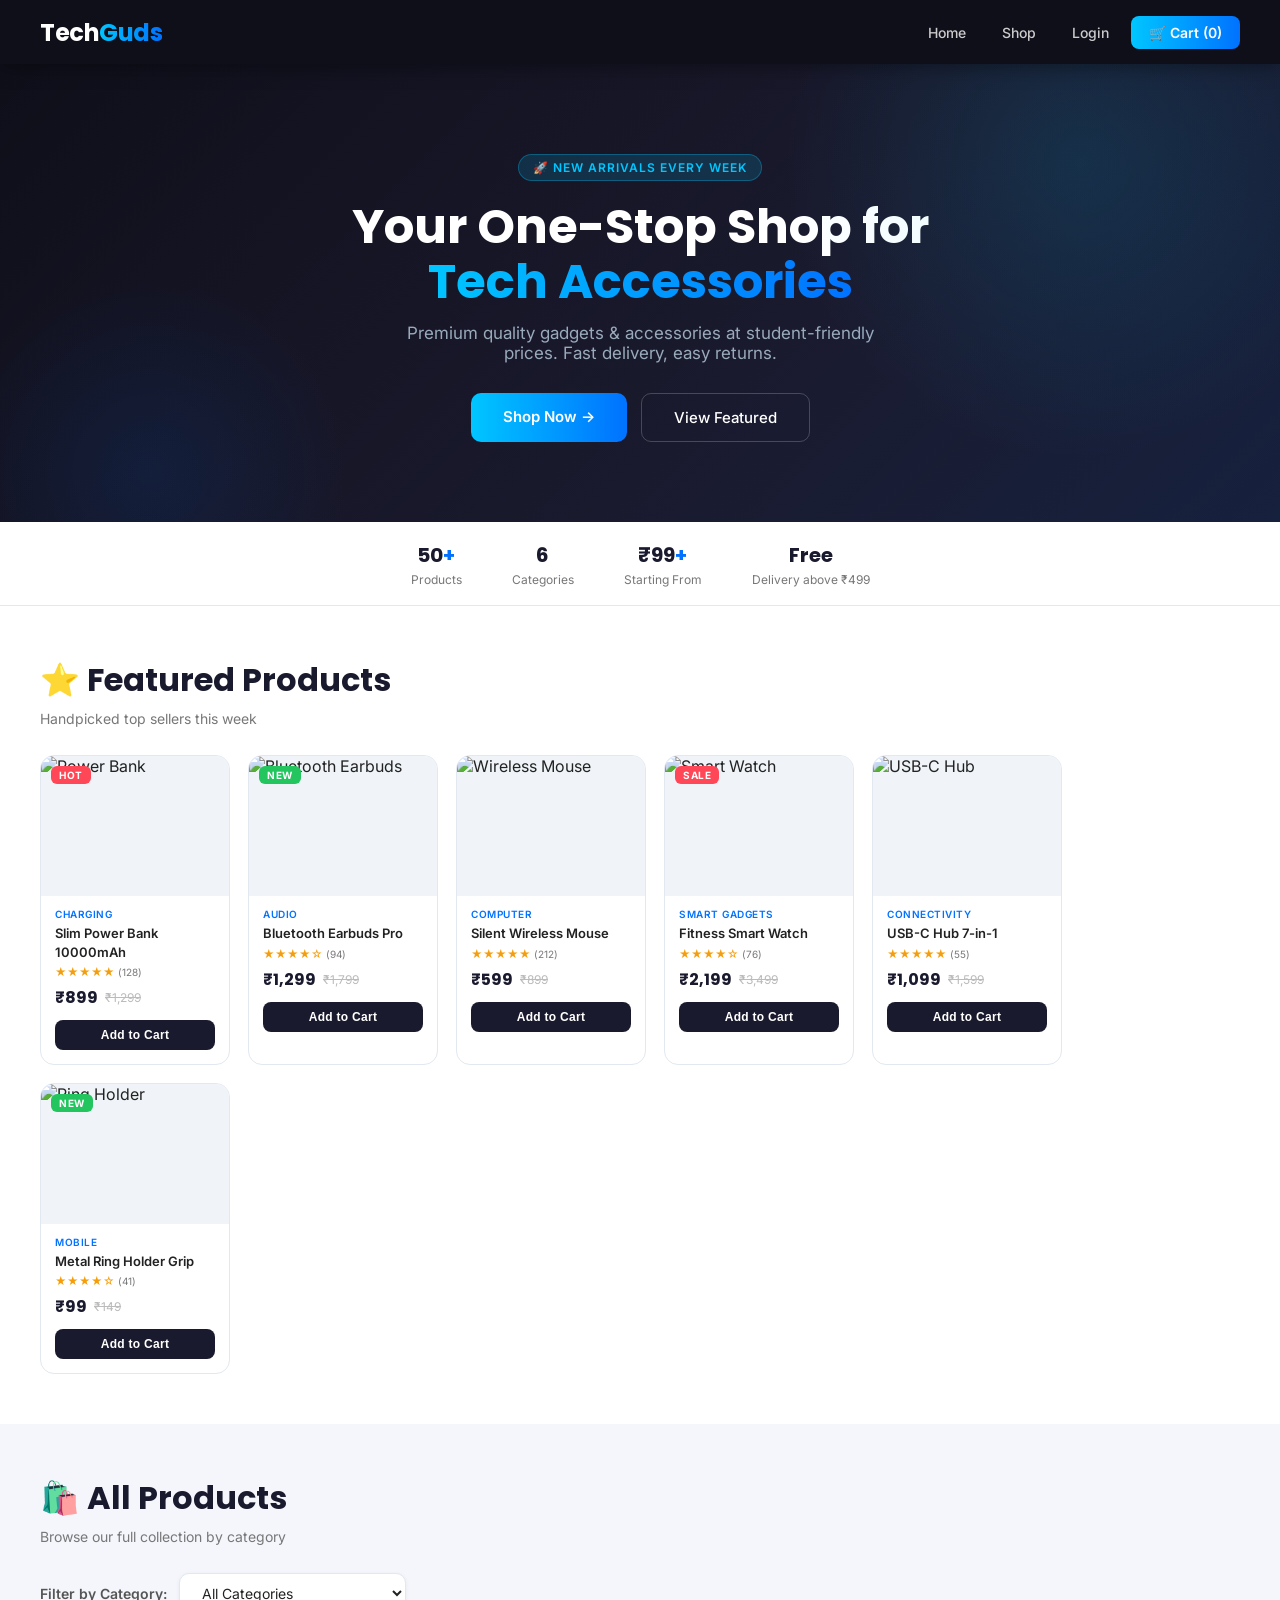
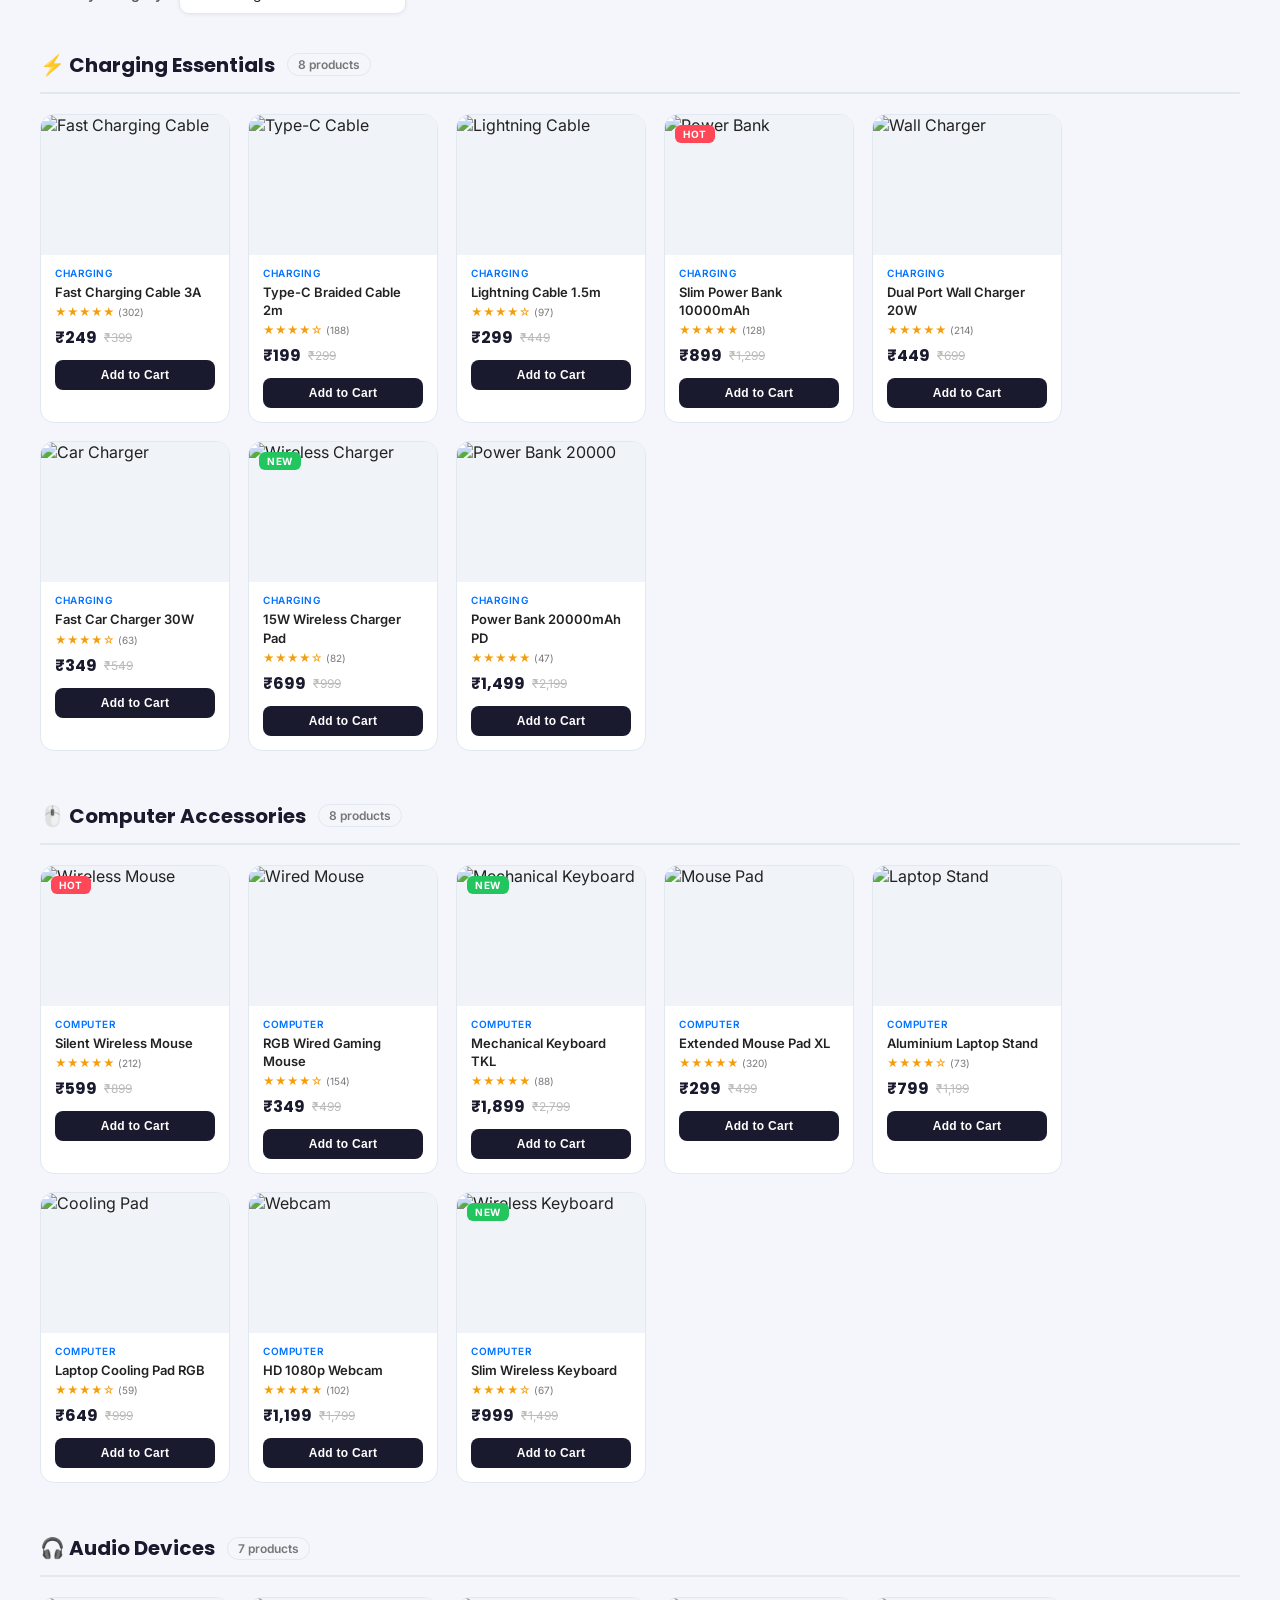
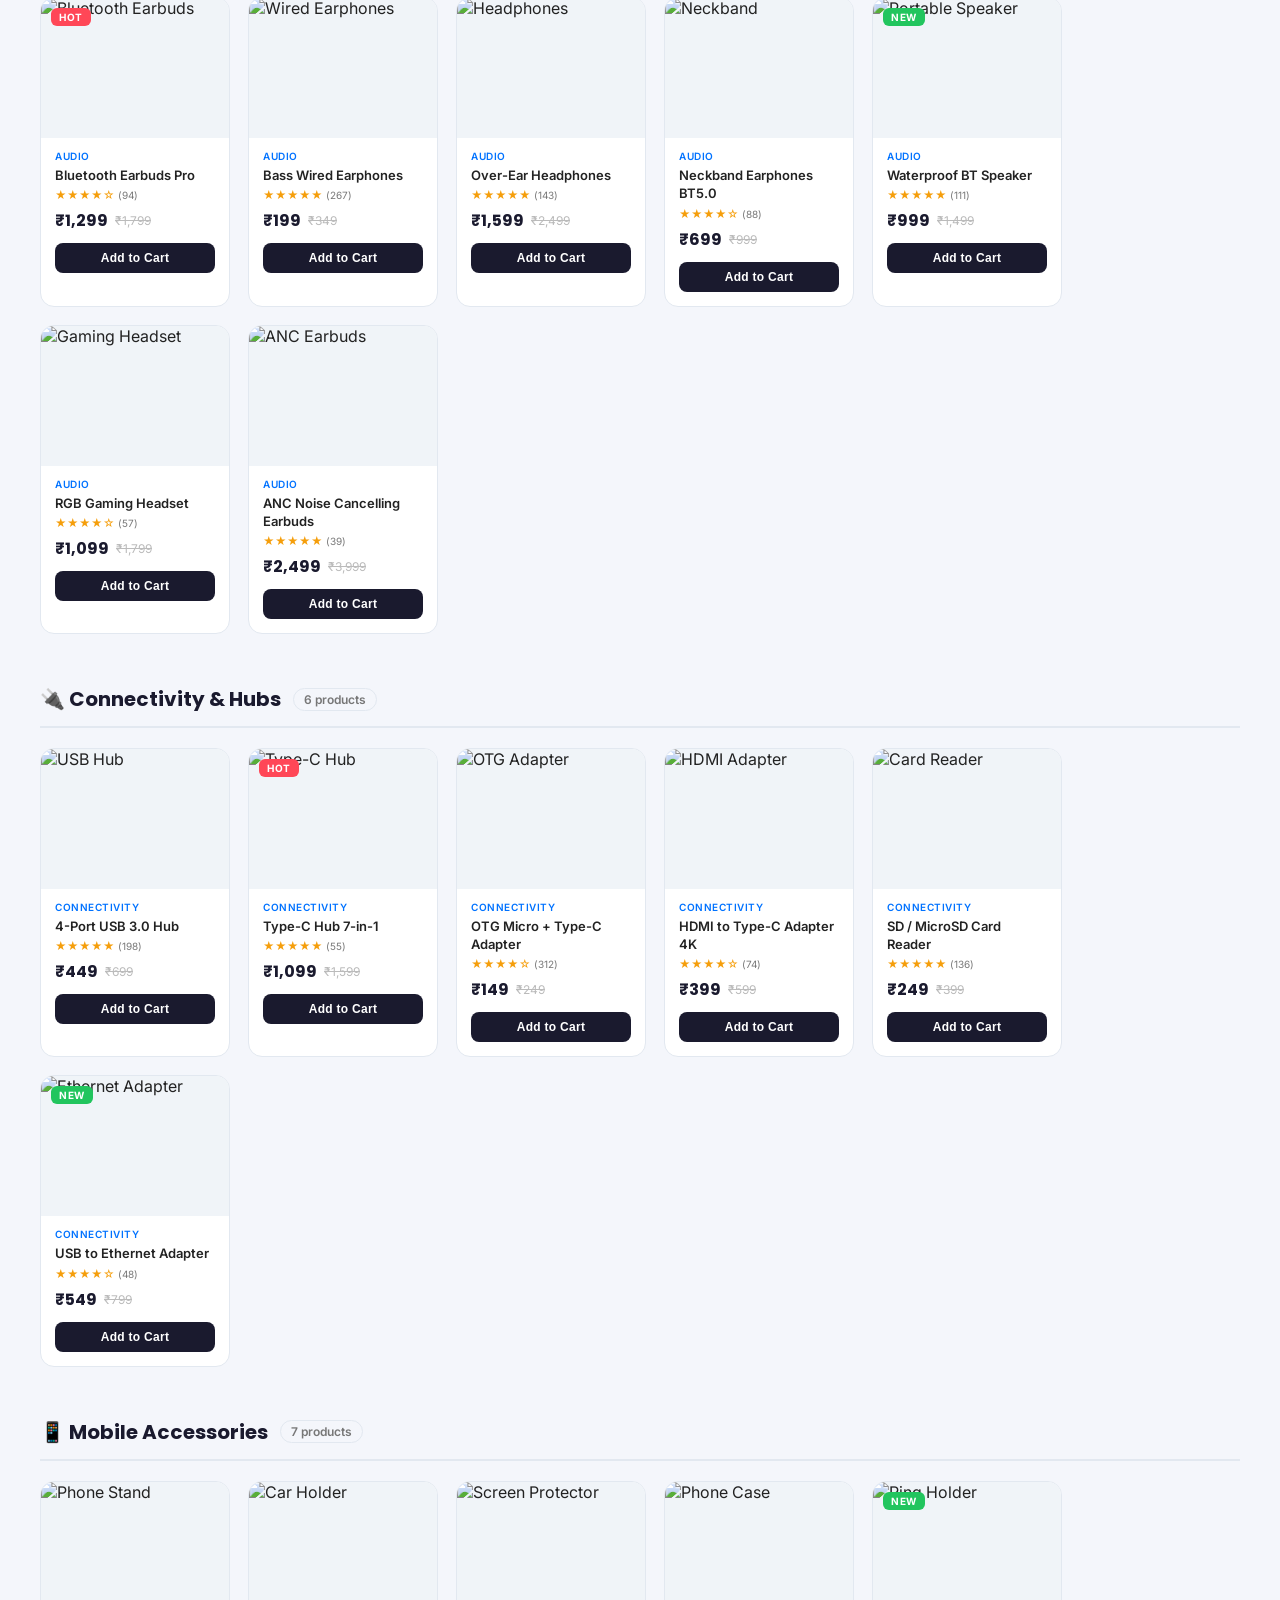
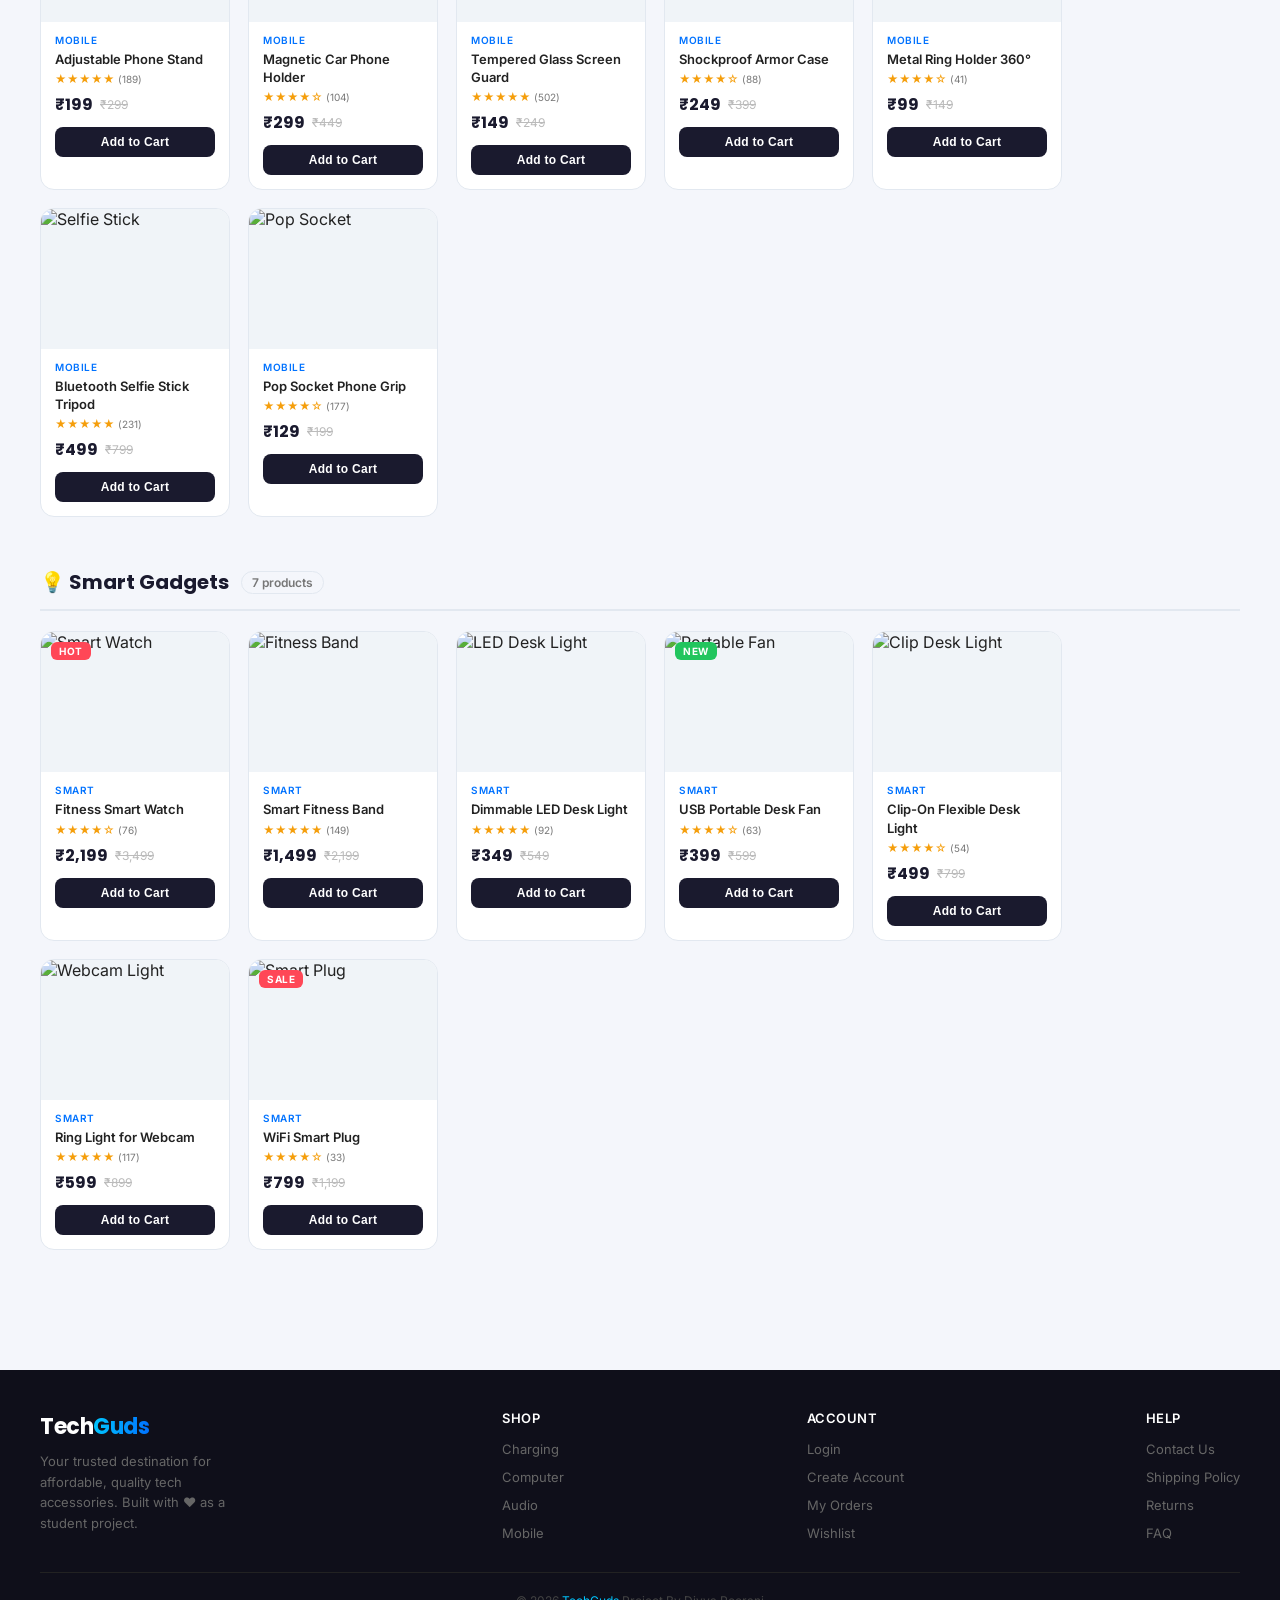
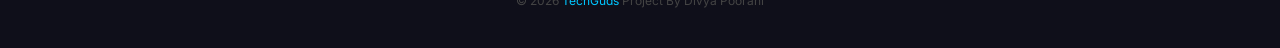
==== index.html @ e543def8 "Rename techguds.html to index.html" ====
<!DOCTYPE html>
<html lang="en">
<head>
    <meta charset="UTF-8">
    <meta name="viewport" content="width=device-width, initial-scale=1.0">
    <title>TechGuds - Tech Accessories Store</title>
    <link rel="stylesheet" href="stylesds.css">
</head>
<body>

<nav class="navbar">
    <a href="techgudshtml.html" class="logo">Tech<span>Guds</span></a>
    <ul class="nav-links" id="nav-links">
    <li id="welcome-item" style="display:none;">
        <span class="nav-text" id="welcome-text"></span>
    </li>

    <li><a href="techguds.html">Home</a></li>
    <li><a href="#shop">Shop</a></li>
    <li id="login-item"><a href="loginds.html">Login</a></li>
    <li id="logout-item" style="display:none;">
        <a href="#" onclick="logout()">Logout</a>
    </li>
    <li class="cart-link"><a href="#" id="cart-link">🛒 Cart (0)</a></li>
</ul>
</nav>

<section class="hero">
    <div class="hero-badge">🚀 New Arrivals Every Week</div>
    <h1>Your One-Stop Shop for<br><span>Tech Accessories</span></h1>
    <p>Premium quality gadgets & accessories at student-friendly prices. Fast delivery, easy returns.</p>
    <div class="hero-btns">
        <a href="#shop" class="btn-shop">Shop Now →</a>
        <a href="#featured" class="btn-outline">View Featured</a>
    </div>
</section>

<div class="stats-bar">
    <div class="stat-item">
        <div class="num">50<span>+</span></div>
        <div class="label">Products</div>
    </div>
    <div class="stat-item">
        <div class="num">6<span></span></div>
        <div class="label">Categories</div>
    </div>
    <div class="stat-item">
        <div class="num">₹99<span>+</span></div>
        <div class="label">Starting From</div>
    </div>
    <div class="stat-item">
        <div class="num">Free</div>
        <div class="label">Delivery above ₹499</div>
    </div>
</div>

<section class="featured" id="featured">
    <p class="section-title">⭐ Featured Products</p>
    <p class="section-sub">Handpicked top sellers this week</p>
    <div class="product-grid">

        <div class="product-card">
            <span class="badge">Hot</span>
            <div class="img-wrap">
                <img src="https://images.unsplash.com/photo-1608043152269-423dbba4e7e1?w=300&h=200&fit=crop" alt="Power Bank">
            </div>
            <div class="card-body">
                <p class="category-tag">Charging</p>
                <h4>Slim Power Bank 10000mAh</h4>
                <div class="rating">★★★★★ <span>(128)</span></div>
                <div class="price-row">
                    <span class="price">₹899</span>
                    <span class="old-price">₹1,299</span>
                </div>
                <button class="btn-cart" onclick="addToCart('Slim Power Bank')">Add to Cart</button>
            </div>
        </div>

        <div class="product-card">
            <span class="badge new">New</span>
            <div class="img-wrap">
                <img src="https://images.unsplash.com/photo-1606220588913-b3aacb4d2f46?w=300&h=200&fit=crop" alt="Bluetooth Earbuds">
            </div>
            <div class="card-body">
                <p class="category-tag">Audio</p>
                <h4>Bluetooth Earbuds Pro</h4>
                <div class="rating">★★★★☆ <span>(94)</span></div>
                <div class="price-row">
                    <span class="price">₹1,299</span>
                    <span class="old-price">₹1,799</span>
                </div>
                <button class="btn-cart" onclick="addToCart('Bluetooth Earbuds Pro')">Add to Cart</button>
            </div>
        </div>

        <div class="product-card">
            <div class="img-wrap">
                <img src="https://images.unsplash.com/photo-1527864550417-7fd91fc51a46?w=300&h=200&fit=crop" alt="Wireless Mouse">
            </div>
            <div class="card-body">
                <p class="category-tag">Computer</p>
                <h4>Silent Wireless Mouse</h4>
                <div class="rating">★★★★★ <span>(212)</span></div>
                <div class="price-row">
                    <span class="price">₹599</span>
                    <span class="old-price">₹899</span>
                </div>
                <button class="btn-cart" onclick="addToCart('Silent Wireless Mouse')">Add to Cart</button>
            </div>
        </div>

        <div class="product-card">
            <span class="badge">Sale</span>
            <div class="img-wrap">
                <img src="https://images.unsplash.com/photo-1523275335684-37898b6baf30?w=300&h=200&fit=crop" alt="Smart Watch">
            </div>
            <div class="card-body">
                <p class="category-tag">Smart Gadgets</p>
                <h4>Fitness Smart Watch</h4>
                <div class="rating">★★★★☆ <span>(76)</span></div>
                <div class="price-row">
                    <span class="price">₹2,199</span>
                    <span class="old-price">₹3,499</span>
                </div>
                <button class="btn-cart" onclick="addToCart('Fitness Smart Watch')">Add to Cart</button>
            </div>
        </div>

        <div class="product-card">
            <div class="img-wrap">
                <img src="https://images.unsplash.com/photo-1585771724684-38269d6639fd?w=300&h=200&fit=crop" alt="USB-C Hub">
            </div>
            <div class="card-body">
                <p class="category-tag">Connectivity</p>
                <h4>USB-C Hub 7-in-1</h4>
                <div class="rating">★★★★★ <span>(55)</span></div>
                <div class="price-row">
                    <span class="price">₹1,099</span>
                    <span class="old-price">₹1,599</span>
                </div>
                <button class="btn-cart" onclick="addToCart('USB-C Hub 7-in-1')">Add to Cart</button>
            </div>
        </div>

        <div class="product-card">
            <span class="badge new">New</span>
            <div class="img-wrap">
                <img src="https://images.unsplash.com/photo-1585298723682-7115561c51b7?w=300&h=200&fit=crop" alt="Ring Holder">
            </div>
            <div class="card-body">
                <p class="category-tag">Mobile</p>
                <h4>Metal Ring Holder Grip</h4>
                <div class="rating">★★★★☆ <span>(41)</span></div>
                <div class="price-row">
                    <span class="price">₹99</span>
                    <span class="old-price">₹149</span>
                </div>
                <button class="btn-cart" onclick="addToCart('Metal Ring Holder')">Add to Cart</button>
            </div>
        </div>
    </div>
</section>

<section class="shop-page" id="shop">
    <p class="section-title">🛍️ All Products</p>
    <p class="section-sub">Browse our full collection by category</p>

    <div class="filter-bar">
        <label for="categoryFilter">Filter by Category:</label>
        <select id="categoryFilter" onchange="filterCategory()">
            <option value="all">All Categories</option>
            <option value="charging">⚡ Charging Essentials</option>
            <option value="computer">🖱️ Computer Accessories</option>
            <option value="audio">🎧 Audio Devices</option>
            <option value="connectivity">🔌 Connectivity & Hubs</option>
            <option value="mobile">📱 Mobile Accessories</option>
            <option value="smart">💡 Smart Gadgets</option>
        </select>
    </div>

    <div class="category-section" id="cat-charging">
        <div class="cat-header">
            <h3>⚡ Charging Essentials</h3>
            <span class="cat-count">8 products</span>
        </div>
        <div class="product-grid">

            <div class="product-card">
                <div class="img-wrap">
                    <img src="https://images.unsplash.com/photo-1609091839311-d5365f9ff1c5?w=300&h=200&fit=crop" alt="Fast Charging Cable">
                </div>
                <div class="card-body">
                    <p class="category-tag">Charging</p>
                    <h4>Fast Charging Cable 3A</h4>
                    <div class="rating">★★★★★ <span>(302)</span></div>
                    <div class="price-row"><span class="price">₹249</span><span class="old-price">₹399</span></div>
                    <button class="btn-cart" onclick="addToCart('Fast Charging Cable')">Add to Cart</button>
                </div>
            </div>

            <div class="product-card">
                <div class="img-wrap">
                    <img src="https://images.unsplash.com/photo-1625772452859-1c03d884f1c2?w=300&h=200&fit=crop" alt="Type-C Cable">
                </div>
                <div class="card-body">
                    <p class="category-tag">Charging</p>
                    <h4>Type-C Braided Cable 2m</h4>
                    <div class="rating">★★★★☆ <span>(188)</span></div>
                    <div class="price-row"><span class="price">₹199</span><span class="old-price">₹299</span></div>
                    <button class="btn-cart" onclick="addToCart('Type-C Braided Cable')">Add to Cart</button>
                </div>
            </div>

            <div class="product-card">
                <div class="img-wrap">
                    <img src="https://images.unsplash.com/photo-1601999009162-2f07c80d3a7d?w=300&h=200&fit=crop" alt="Lightning Cable">
                </div>
                <div class="card-body">
                    <p class="category-tag">Charging</p>
                    <h4>Lightning Cable 1.5m</h4>
                    <div class="rating">★★★★☆ <span>(97)</span></div>
                    <div class="price-row"><span class="price">₹299</span><span class="old-price">₹449</span></div>
                    <button class="btn-cart" onclick="addToCart('Lightning Cable')">Add to Cart</button>
                </div>
            </div>

            <div class="product-card">
                <span class="badge">Hot</span>
                <div class="img-wrap">
                    <img src="https://images.unsplash.com/photo-1608043152269-423dbba4e7e1?w=300&h=200&fit=crop" alt="Power Bank">
                </div>
                <div class="card-body">
                    <p class="category-tag">Charging</p>
                    <h4>Slim Power Bank 10000mAh</h4>
                    <div class="rating">★★★★★ <span>(128)</span></div>
                    <div class="price-row"><span class="price">₹899</span><span class="old-price">₹1,299</span></div>
                    <button class="btn-cart" onclick="addToCart('Slim Power Bank')">Add to Cart</button>
                </div>
            </div>

            <div class="product-card">
                <div class="img-wrap">
                    <img src="https://images.unsplash.com/photo-1592750475338-74b7b21085ab?w=300&h=200&fit=crop" alt="Wall Charger">
                </div>
                <div class="card-body">
                    <p class="category-tag">Charging</p>
                    <h4>Dual Port Wall Charger 20W</h4>
                    <div class="rating">★★★★★ <span>(214)</span></div>
                    <div class="price-row"><span class="price">₹449</span><span class="old-price">₹699</span></div>
                    <button class="btn-cart" onclick="addToCart('Wall Charger 20W')">Add to Cart</button>
                </div>
            </div>

            <div class="product-card">
                <div class="img-wrap">
                    <img src="https://images.unsplash.com/photo-1617788138017-80ad40651399?w=300&h=200&fit=crop" alt="Car Charger">
                </div>
                <div class="card-body">
                    <p class="category-tag">Charging</p>
                    <h4>Fast Car Charger 30W</h4>
                    <div class="rating">★★★★☆ <span>(63)</span></div>
                    <div class="price-row"><span class="price">₹349</span><span class="old-price">₹549</span></div>
                    <button class="btn-cart" onclick="addToCart('Fast Car Charger')">Add to Cart</button>
                </div>
            </div>

            <div class="product-card">
                <span class="badge new">New</span>
                <div class="img-wrap">
                    <img src="https://images.unsplash.com/photo-1586953208448-b95a79798f07?w=300&h=200&fit=crop" alt="Wireless Charger">
                </div>
                <div class="card-body">
                    <p class="category-tag">Charging</p>
                    <h4>15W Wireless Charger Pad</h4>
                    <div class="rating">★★★★☆ <span>(82)</span></div>
                    <div class="price-row"><span class="price">₹699</span><span class="old-price">₹999</span></div>
                    <button class="btn-cart" onclick="addToCart('Wireless Charger Pad')">Add to Cart</button>
                </div>
            </div>

            <div class="product-card">
                <div class="img-wrap">
                    <img src="https://images.unsplash.com/photo-1574482620811-1aa16ffe3c82?w=300&h=200&fit=crop" alt="Power Bank 20000">
                </div>
                <div class="card-body">
                    <p class="category-tag">Charging</p>
                    <h4>Power Bank 20000mAh PD</h4>
                    <div class="rating">★★★★★ <span>(47)</span></div>
                    <div class="price-row"><span class="price">₹1,499</span><span class="old-price">₹2,199</span></div>
                    <button class="btn-cart" onclick="addToCart('Power Bank 20000mAh')">Add to Cart</button>
                </div>
            </div>
        </div>
    </div>

    <div class="category-section" id="cat-computer">
        <div class="cat-header">
            <h3>🖱️ Computer Accessories</h3>
            <span class="cat-count">8 products</span>
        </div>
        <div class="product-grid">

            <div class="product-card">
                <span class="badge">Hot</span>
                <div class="img-wrap">
                    <img src="https://images.unsplash.com/photo-1527864550417-7fd91fc51a46?w=300&h=200&fit=crop" alt="Wireless Mouse">
                </div>
                <div class="card-body">
                    <p class="category-tag">Computer</p>
                    <h4>Silent Wireless Mouse</h4>
                    <div class="rating">★★★★★ <span>(212)</span></div>
                    <div class="price-row"><span class="price">₹599</span><span class="old-price">₹899</span></div>
                    <button class="btn-cart" onclick="addToCart('Silent Wireless Mouse')">Add to Cart</button>
                </div>
            </div>

            <div class="product-card">
                <div class="img-wrap">
                    <img src="https://images.unsplash.com/photo-1615663245857-ac93bb7c39e7?w=300&h=200&fit=crop" alt="Wired Mouse">
                </div>
                <div class="card-body">
                    <p class="category-tag">Computer</p>
                    <h4>RGB Wired Gaming Mouse</h4>
                    <div class="rating">★★★★☆ <span>(154)</span></div>
                    <div class="price-row"><span class="price">₹349</span><span class="old-price">₹499</span></div>
                    <button class="btn-cart" onclick="addToCart('RGB Gaming Mouse')">Add to Cart</button>
                </div>
            </div>

            <div class="product-card">
                <span class="badge new">New</span>
                <div class="img-wrap">
                    <img src="https://images.unsplash.com/photo-1587829741301-dc798b83add3?w=300&h=200&fit=crop" alt="Mechanical Keyboard">
                </div>
                <div class="card-body">
                    <p class="category-tag">Computer</p>
                    <h4>Mechanical Keyboard TKL</h4>
                    <div class="rating">★★★★★ <span>(88)</span></div>
                    <div class="price-row"><span class="price">₹1,899</span><span class="old-price">₹2,799</span></div>
                    <button class="btn-cart" onclick="addToCart('Mechanical Keyboard TKL')">Add to Cart</button>
                </div>
            </div>

            <div class="product-card">
                <div class="img-wrap">
                    <img src="https://images.unsplash.com/photo-1616763355548-1b606f439f86?w=300&h=200&fit=crop" alt="Mouse Pad">
                </div>
                <div class="card-body">
                    <p class="category-tag">Computer</p>
                    <h4>Extended Mouse Pad XL</h4>
                    <div class="rating">★★★★★ <span>(320)</span></div>
                    <div class="price-row"><span class="price">₹299</span><span class="old-price">₹499</span></div>
                    <button class="btn-cart" onclick="addToCart('Extended Mouse Pad XL')">Add to Cart</button>
                </div>
            </div>

            <div class="product-card">
                <div class="img-wrap">
                    <img src="https://images.unsplash.com/photo-1593642632559-0c6d3fc62b89?w=300&h=200&fit=crop" alt="Laptop Stand">
                </div>
                <div class="card-body">
                    <p class="category-tag">Computer</p>
                    <h4>Aluminium Laptop Stand</h4>
                    <div class="rating">★★★★☆ <span>(73)</span></div>
                    <div class="price-row"><span class="price">₹799</span><span class="old-price">₹1,199</span></div>
                    <button class="btn-cart" onclick="addToCart('Aluminium Laptop Stand')">Add to Cart</button>
                </div>
            </div>

            <div class="product-card">
                <div class="img-wrap">
                    <img src="https://images.unsplash.com/photo-1547949003-9792a18a2601?w=300&h=200&fit=crop" alt="Cooling Pad">
                </div>
                <div class="card-body">
                    <p class="category-tag">Computer</p>
                    <h4>Laptop Cooling Pad RGB</h4>
                    <div class="rating">★★★★☆ <span>(59)</span></div>
                    <div class="price-row"><span class="price">₹649</span><span class="old-price">₹999</span></div>
                    <button class="btn-cart" onclick="addToCart('Laptop Cooling Pad')">Add to Cart</button>
                </div>
            </div>

            <div class="product-card">
                <div class="img-wrap">
                    <img src="https://images.unsplash.com/photo-1612198188060-c7c2a3b66eae?w=300&h=200&fit=crop" alt="Webcam">
                </div>
                <div class="card-body">
                    <p class="category-tag">Computer</p>
                    <h4>HD 1080p Webcam</h4>
                    <div class="rating">★★★★★ <span>(102)</span></div>
                    <div class="price-row"><span class="price">₹1,199</span><span class="old-price">₹1,799</span></div>
                    <button class="btn-cart" onclick="addToCart('HD 1080p Webcam')">Add to Cart</button>
                </div>
            </div>

            <div class="product-card">
                <span class="badge new">New</span>
                <div class="img-wrap">
                    <img src="https://images.unsplash.com/photo-1589492477829-5e65395b66cc?w=300&h=200&fit=crop" alt="Wireless Keyboard">
                </div>
                <div class="card-body">
                    <p class="category-tag">Computer</p>
                    <h4>Slim Wireless Keyboard</h4>
                    <div class="rating">★★★★☆ <span>(67)</span></div>
                    <div class="price-row"><span class="price">₹999</span><span class="old-price">₹1,499</span></div>
                    <button class="btn-cart" onclick="addToCart('Slim Wireless Keyboard')">Add to Cart</button>
                </div>
            </div>

        </div>
    </div>

    <div class="category-section" id="cat-audio">
        <div class="cat-header">
            <h3>🎧 Audio Devices</h3>
            <span class="cat-count">7 products</span>
        </div>
        <div class="product-grid">

            <div class="product-card">
                <span class="badge">Hot</span>
                <div class="img-wrap">
                    <img src="https://images.unsplash.com/photo-1606220588913-b3aacb4d2f46?w=300&h=200&fit=crop" alt="Bluetooth Earbuds">
                </div>
                <div class="card-body">
                    <p class="category-tag">Audio</p>
                    <h4>Bluetooth Earbuds Pro</h4>
                    <div class="rating">★★★★☆ <span>(94)</span></div>
                    <div class="price-row"><span class="price">₹1,299</span><span class="old-price">₹1,799</span></div>
                    <button class="btn-cart" onclick="addToCart('Bluetooth Earbuds Pro')">Add to Cart</button>
                </div>
            </div>

            <div class="product-card">
                <div class="img-wrap">
                    <img src="https://images.unsplash.com/photo-1585298723682-7115561c51b7?w=300&h=200&fit=crop" alt="Wired Earphones">
                </div>
                <div class="card-body">
                    <p class="category-tag">Audio</p>
                    <h4>Bass Wired Earphones</h4>
                    <div class="rating">★★★★★ <span>(267)</span></div>
                    <div class="price-row"><span class="price">₹199</span><span class="old-price">₹349</span></div>
                    <button class="btn-cart" onclick="addToCart('Bass Wired Earphones')">Add to Cart</button>
                </div>
            </div>

            <div class="product-card">
                <div class="img-wrap">
                    <img src="https://images.unsplash.com/photo-1505740420928-5e560c06d30e?w=300&h=200&fit=crop" alt="Headphones">
                </div>
                <div class="card-body">
                    <p class="category-tag">Audio</p>
                    <h4>Over-Ear Headphones</h4>
                    <div class="rating">★★★★★ <span>(143)</span></div>
                    <div class="price-row"><span class="price">₹1,599</span><span class="old-price">₹2,499</span></div>
                    <button class="btn-cart" onclick="addToCart('Over-Ear Headphones')">Add to Cart</button>
                </div>
            </div>

            <div class="product-card">
                <div class="img-wrap">
                    <img src="https://images.unsplash.com/photo-1613040809024-b4ef7ba99bc3?w=300&h=200&fit=crop" alt="Neckband">
                </div>
                <div class="card-body">
                    <p class="category-tag">Audio</p>
                    <h4>Neckband Earphones BT5.0</h4>
                    <div class="rating">★★★★☆ <span>(88)</span></div>
                    <div class="price-row"><span class="price">₹699</span><span class="old-price">₹999</span></div>
                    <button class="btn-cart" onclick="addToCart('Neckband Earphones')">Add to Cart</button>
                </div>
            </div>

            <div class="product-card">
                <span class="badge new">New</span>
                <div class="img-wrap">
                    <img src="https://images.unsplash.com/photo-1608043152269-423dbba4e7e1?w=300&h=200&fit=crop" alt="Portable Speaker">
                </div>
                <div class="card-body">
                    <p class="category-tag">Audio</p>
                    <h4>Waterproof BT Speaker</h4>
                    <div class="rating">★★★★★ <span>(111)</span></div>
                    <div class="price-row"><span class="price">₹999</span><span class="old-price">₹1,499</span></div>
                    <button class="btn-cart" onclick="addToCart('Waterproof BT Speaker')">Add to Cart</button>
                </div>
            </div>

            <div class="product-card">
                <div class="img-wrap">
                    <img src="https://images.unsplash.com/photo-1590658268037-6bf12165a8df?w=300&h=200&fit=crop" alt="Gaming Headset">
                </div>
                <div class="card-body">
                    <p class="category-tag">Audio</p>
                    <h4>RGB Gaming Headset</h4>
                    <div class="rating">★★★★☆ <span>(57)</span></div>
                    <div class="price-row"><span class="price">₹1,099</span><span class="old-price">₹1,799</span></div>
                    <button class="btn-cart" onclick="addToCart('RGB Gaming Headset')">Add to Cart</button>
                </div>
            </div>

            <div class="product-card">
                <div class="img-wrap">
                    <img src="https://images.unsplash.com/photo-1484704849700-f032a568e944?w=300&h=200&fit=crop" alt="ANC Earbuds">
                </div>
                <div class="card-body">
                    <p class="category-tag">Audio</p>
                    <h4>ANC Noise Cancelling Earbuds</h4>
                    <div class="rating">★★★★★ <span>(39)</span></div>
                    <div class="price-row"><span class="price">₹2,499</span><span class="old-price">₹3,999</span></div>
                    <button class="btn-cart" onclick="addToCart('ANC Earbuds')">Add to Cart</button>
                </div>
            </div>

        </div>
    </div>

    <div class="category-section" id="cat-connectivity">
        <div class="cat-header">
            <h3>🔌 Connectivity & Hubs</h3>
            <span class="cat-count">6 products</span>
        </div>
        <div class="product-grid">

            <div class="product-card">
                <div class="img-wrap">
                    <img src="https://images.unsplash.com/photo-1625772452859-1c03d884f1c2?w=300&h=200&fit=crop" alt="USB Hub">
                </div>
                <div class="card-body">
                    <p class="category-tag">Connectivity</p>
                    <h4>4-Port USB 3.0 Hub</h4>
                    <div class="rating">★★★★★ <span>(198)</span></div>
                    <div class="price-row"><span class="price">₹449</span><span class="old-price">₹699</span></div>
                    <button class="btn-cart" onclick="addToCart('4-Port USB 3.0 Hub')">Add to Cart</button>
                </div>
            </div>

            <div class="product-card">
                <span class="badge">Hot</span>
                <div class="img-wrap">
                    <img src="https://images.unsplash.com/photo-1585771724684-38269d6639fd?w=300&h=200&fit=crop" alt="Type-C Hub">
                </div>
                <div class="card-body">
                    <p class="category-tag">Connectivity</p>
                    <h4>Type-C Hub 7-in-1</h4>
                    <div class="rating">★★★★★ <span>(55)</span></div>
                    <div class="price-row"><span class="price">₹1,099</span><span class="old-price">₹1,599</span></div>
                    <button class="btn-cart" onclick="addToCart('Type-C Hub 7-in-1')">Add to Cart</button>
                </div>
            </div>

            <div class="product-card">
                <div class="img-wrap">
                    <img src="https://images.unsplash.com/photo-1601999009162-2f07c80d3a7d?w=300&h=200&fit=crop" alt="OTG Adapter">
                </div>
                <div class="card-body">
                    <p class="category-tag">Connectivity</p>
                    <h4>OTG Micro + Type-C Adapter</h4>
                    <div class="rating">★★★★☆ <span>(312)</span></div>
                    <div class="price-row"><span class="price">₹149</span><span class="old-price">₹249</span></div>
                    <button class="btn-cart" onclick="addToCart('OTG Adapter')">Add to Cart</button>
                </div>
            </div>

            <div class="product-card">
                <div class="img-wrap">
                    <img src="https://images.unsplash.com/photo-1593642634315-48f5414c3ad9?w=300&h=200&fit=crop" alt="HDMI Adapter">
                </div>
                <div class="card-body">
                    <p class="category-tag">Connectivity</p>
                    <h4>HDMI to Type-C Adapter 4K</h4>
                    <div class="rating">★★★★☆ <span>(74)</span></div>
                    <div class="price-row"><span class="price">₹399</span><span class="old-price">₹599</span></div>
                    <button class="btn-cart" onclick="addToCart('HDMI Adapter 4K')">Add to Cart</button>
                </div>
            </div>

            <div class="product-card">
                <div class="img-wrap">
                    <img src="https://images.unsplash.com/photo-1591488320449-011701bb6704?w=300&h=200&fit=crop" alt="Card Reader">
                </div>
                <div class="card-body">
                    <p class="category-tag">Connectivity</p>
                    <h4>SD / MicroSD Card Reader</h4>
                    <div class="rating">★★★★★ <span>(136)</span></div>
                    <div class="price-row"><span class="price">₹249</span><span class="old-price">₹399</span></div>
                    <button class="btn-cart" onclick="addToCart('Card Reader')">Add to Cart</button>
                </div>
            </div>

            <div class="product-card">
                <span class="badge new">New</span>
                <div class="img-wrap">
                    <img src="https://images.unsplash.com/photo-1558618666-fcd25c85cd64?w=300&h=200&fit=crop" alt="Ethernet Adapter">
                </div>
                <div class="card-body">
                    <p class="category-tag">Connectivity</p>
                    <h4>USB to Ethernet Adapter</h4>
                    <div class="rating">★★★★☆ <span>(48)</span></div>
                    <div class="price-row"><span class="price">₹549</span><span class="old-price">₹799</span></div>
                    <button class="btn-cart" onclick="addToCart('USB to Ethernet Adapter')">Add to Cart</button>
                </div>
            </div>

        </div>
    </div>

    <div class="category-section" id="cat-mobile">
        <div class="cat-header">
            <h3>📱 Mobile Accessories</h3>
            <span class="cat-count">7 products</span>
        </div>
        <div class="product-grid">

            <div class="product-card">
                <div class="img-wrap">
                    <img src="https://images.unsplash.com/photo-1544866092-1677b6e8e29e?w=300&h=200&fit=crop" alt="Phone Stand">
                </div>
                <div class="card-body">
                    <p class="category-tag">Mobile</p>
                    <h4>Adjustable Phone Stand</h4>
                    <div class="rating">★★★★★ <span>(189)</span></div>
                    <div class="price-row"><span class="price">₹199</span><span class="old-price">₹299</span></div>
                    <button class="btn-cart" onclick="addToCart('Adjustable Phone Stand')">Add to Cart</button>
                </div>
            </div>

            <div class="product-card">
                <div class="img-wrap">
                    <img src="https://images.unsplash.com/photo-1529653762956-b0a27278529c?w=300&h=200&fit=crop" alt="Car Holder">
                </div>
                <div class="card-body">
                    <p class="category-tag">Mobile</p>
                    <h4>Magnetic Car Phone Holder</h4>
                    <div class="rating">★★★★☆ <span>(104)</span></div>
                    <div class="price-row"><span class="price">₹299</span><span class="old-price">₹449</span></div>
                    <button class="btn-cart" onclick="addToCart('Magnetic Car Phone Holder')">Add to Cart</button>
                </div>
            </div>

            <div class="product-card">
                <div class="img-wrap">
                    <img src="https://images.unsplash.com/photo-1601972599720-36938d4ecd31?w=300&h=200&fit=crop" alt="Screen Protector">
                </div>
                <div class="card-body">
                    <p class="category-tag">Mobile</p>
                    <h4>Tempered Glass Screen Guard</h4>
                    <div class="rating">★★★★★ <span>(502)</span></div>
                    <div class="price-row"><span class="price">₹149</span><span class="old-price">₹249</span></div>
                    <button class="btn-cart" onclick="addToCart('Tempered Glass Screen Guard')">Add to Cart</button>
                </div>
            </div>

            <div class="product-card">
                <div class="img-wrap">
                    <img src="https://images.unsplash.com/photo-1592434134753-a70baf7979d5?w=300&h=200&fit=crop" alt="Phone Case">
                </div>
                <div class="card-body">
                    <p class="category-tag">Mobile</p>
                    <h4>Shockproof Armor Case</h4>
                    <div class="rating">★★★★☆ <span>(88)</span></div>
                    <div class="price-row"><span class="price">₹249</span><span class="old-price">₹399</span></div>
                    <button class="btn-cart" onclick="addToCart('Shockproof Armor Case')">Add to Cart</button>
                </div>
            </div>

            <div class="product-card">
                <span class="badge new">New</span>
                <div class="img-wrap">
                    <img src="https://images.unsplash.com/photo-1585298723682-7115561c51b7?w=300&h=200&fit=crop" alt="Ring Holder">
                </div>
                <div class="card-body">
                    <p class="category-tag">Mobile</p>
                    <h4>Metal Ring Holder 360°</h4>
                    <div class="rating">★★★★☆ <span>(41)</span></div>
                    <div class="price-row"><span class="price">₹99</span><span class="old-price">₹149</span></div>
                    <button class="btn-cart" onclick="addToCart('Metal Ring Holder')">Add to Cart</button>
                </div>
            </div>

            <div class="product-card">
                <div class="img-wrap">
                    <img src="https://images.unsplash.com/photo-1621330396173-e41b1cafd17f?w=300&h=200&fit=crop" alt="Selfie Stick">
                </div>
                <div class="card-body">
                    <p class="category-tag">Mobile</p>
                    <h4>Bluetooth Selfie Stick Tripod</h4>
                    <div class="rating">★★★★★ <span>(231)</span></div>
                    <div class="price-row"><span class="price">₹499</span><span class="old-price">₹799</span></div>
                    <button class="btn-cart" onclick="addToCart('Selfie Stick Tripod')">Add to Cart</button>
                </div>
            </div>

            <div class="product-card">
                <div class="img-wrap">
                    <img src="https://images.unsplash.com/photo-1523206489230-c012c64b2b48?w=300&h=200&fit=crop" alt="Pop Socket">
                </div>
                <div class="card-body">
                    <p class="category-tag">Mobile</p>
                    <h4>Pop Socket Phone Grip</h4>
                    <div class="rating">★★★★☆ <span>(177)</span></div>
                    <div class="price-row"><span class="price">₹129</span><span class="old-price">₹199</span></div>
                    <button class="btn-cart" onclick="addToCart('Pop Socket Grip')">Add to Cart</button>
                </div>
            </div>

        </div>
    </div>

    <div class="category-section" id="cat-smart">
        <div class="cat-header">
            <h3>💡 Smart Gadgets</h3>
            <span class="cat-count">7 products</span>
        </div>
        <div class="product-grid">

            <div class="product-card">
                <span class="badge">Hot</span>
                <div class="img-wrap">
                    <img src="https://images.unsplash.com/photo-1523275335684-37898b6baf30?w=300&h=200&fit=crop" alt="Smart Watch">
                </div>
                <div class="card-body">
                    <p class="category-tag">Smart</p>
                    <h4>Fitness Smart Watch</h4>
                    <div class="rating">★★★★☆ <span>(76)</span></div>
                    <div class="price-row"><span class="price">₹2,199</span><span class="old-price">₹3,499</span></div>
                    <button class="btn-cart" onclick="addToCart('Fitness Smart Watch')">Add to Cart</button>
                </div>
            </div>

            <div class="product-card">
                <div class="img-wrap">
                    <img src="https://images.unsplash.com/photo-1575311373937-040b8e1fd5b6?w=300&h=200&fit=crop" alt="Fitness Band">
                </div>
                <div class="card-body">
                    <p class="category-tag">Smart</p>
                    <h4>Smart Fitness Band</h4>
                    <div class="rating">★★★★★ <span>(149)</span></div>
                    <div class="price-row"><span class="price">₹1,499</span><span class="old-price">₹2,199</span></div>
                    <button class="btn-cart" onclick="addToCart('Smart Fitness Band')">Add to Cart</button>
                </div>
            </div>

            <div class="product-card">
                <div class="img-wrap">
                    <img src="https://images.unsplash.com/photo-1563013544-824ae1b704d3?w=300&h=200&fit=crop" alt="LED Desk Light">
                </div>
                <div class="card-body">
                    <p class="category-tag">Smart</p>
                    <h4>Dimmable LED Desk Light</h4>
                    <div class="rating">★★★★★ <span>(92)</span></div>
                    <div class="price-row"><span class="price">₹349</span><span class="old-price">₹549</span></div>
                    <button class="btn-cart" onclick="addToCart('Dimmable LED Desk Light')">Add to Cart</button>
                </div>
            </div>

            <div class="product-card">
                <span class="badge new">New</span>
                <div class="img-wrap">
                    <img src="https://images.unsplash.com/photo-1617804890367-6e54e3e09eb0?w=300&h=200&fit=crop" alt="Portable Fan">
                </div>
                <div class="card-body">
                    <p class="category-tag">Smart</p>
                    <h4>USB Portable Desk Fan</h4>
                    <div class="rating">★★★★☆ <span>(63)</span></div>
                    <div class="price-row"><span class="price">₹399</span><span class="old-price">₹599</span></div>
                    <button class="btn-cart" onclick="addToCart('USB Portable Fan')">Add to Cart</button>
                </div>
            </div>

            <div class="product-card">
                <div class="img-wrap">
                    <img src="https://images.unsplash.com/photo-1533090161767-e6ffed986c88?w=300&h=200&fit=crop" alt="Clip Desk Light">
                </div>
                <div class="card-body">
                    <p class="category-tag">Smart</p>
                    <h4>Clip-On Flexible Desk Light</h4>
                    <div class="rating">★★★★☆ <span>(54)</span></div>
                    <div class="price-row"><span class="price">₹499</span><span class="old-price">₹799</span></div>
                    <button class="btn-cart" onclick="addToCart('Clip-On Desk Light')">Add to Cart</button>
                </div>
            </div>

            <div class="product-card">
                <div class="img-wrap">
                    <img src="https://images.unsplash.com/photo-1617802690992-15d93263d3a9?w=300&h=200&fit=crop" alt="Webcam Light">
                </div>
                <div class="card-body">
                    <p class="category-tag">Smart</p>
                    <h4>Ring Light for Webcam</h4>
                    <div class="rating">★★★★★ <span>(117)</span></div>
                    <div class="price-row"><span class="price">₹599</span><span class="old-price">₹899</span></div>
                    <button class="btn-cart" onclick="addToCart('Ring Light for Webcam')">Add to Cart</button>
                </div>
            </div>

            <div class="product-card">
                <span class="badge">Sale</span>
                <div class="img-wrap">
                    <img src="https://images.unsplash.com/photo-1544117519-31a4b719223d?w=300&h=200&fit=crop" alt="Smart Plug">
                </div>
                <div class="card-body">
                    <p class="category-tag">Smart</p>
                    <h4>WiFi Smart Plug</h4>
                    <div class="rating">★★★★☆ <span>(33)</span></div>
                    <div class="price-row"><span class="price">₹799</span><span class="old-price">₹1,199</span></div>
                    <button class="btn-cart" onclick="addToCart('WiFi Smart Plug')">Add to Cart</button>
                </div>
            </div>

        </div>
    </div>

</section>

<footer>
    <div class="footer-inner">
        <div class="footer-brand">
            <a href="techguds.html" class="logo">Tech<span>Guds</span></a>
            <p>Your trusted destination for affordable, quality tech accessories. Built with ❤️ as a student project.</p>
        </div>
        <div class="footer-links">
            <h5>Shop</h5>
            <ul>
                <li><a href="#cat-charging">Charging</a></li>
                <li><a href="#cat-computer">Computer</a></li>
                <li><a href="#cat-audio">Audio</a></li>
                <li><a href="#cat-mobile">Mobile</a></li>
            </ul>
        </div>
        <div class="footer-links">
            <h5>Account</h5>
            <ul>
                <li><a href="loginds.html">Login</a></li>
                <li><a href="signupds.html">Create Account</a></li>
                <li><a href="#">My Orders</a></li>
                <li><a href="#">Wishlist</a></li>
            </ul>
        </div>
        <div class="footer-links">
            <h5>Help</h5>
            <ul>
                <li><a href="#">Contact Us</a></li>
                <li><a href="#">Shipping Policy</a></li>
                <li><a href="#">Returns</a></li>
                <li><a href="#">FAQ</a></li>
            </ul>
        </div>
    </div>
    <div class="footer-bottom">
        <p>&copy; 2026 <span>TechGuds</span> Project By Divya Poorani</p>
    </div>
</footer>

<div class="toast" id="toast">
    <div class="toast-icon">✓</div>
    <span id="toast-msg">Item added to cart!</span>
</div>

<script>
   document.querySelectorAll(".product-card").forEach(card => {
    let name = card.querySelector("h4").textContent;
    let priceText = card.querySelector(".price").textContent;
    let price = parseInt(priceText.replace("₹", "").replace(",", ""));
    let image = card.querySelector("img").src;
    let btn = card.querySelector(".btn-cart");

    btn.setAttribute("onclick", `addToCart('${name}', ${price}, '${image}')`);
});

function addToCart(name, price, image) {
    let cart = JSON.parse(localStorage.getItem("cart")) || [];
    let exists = cart.find(item => item.name === name);

    if (!exists) {
        cart.push({
            name: name,
            price: Number(price),
            image: image
        });
    }

    localStorage.setItem("cart", JSON.stringify(cart));

    document.getElementById("cart-link").textContent = "🛒 Cart (" + cart.length + ")";
}
    function filterCategory() {
        var selected = document.getElementById("categoryFilter").value;
        var allCats = ["cat-charging", "cat-computer", "cat-audio", "cat-connectivity", "cat-mobile", "cat-smart"];
        var map = {
            "charging": "cat-charging",
            "computer": "cat-computer",
            "audio": "cat-audio",
            "connectivity": "cat-connectivity",
            "mobile": "cat-mobile",
            "smart": "cat-smart"
        };

        if (selected == "all") {
            for (var i = 0; i < allCats.length; i++) {
                document.getElementById(allCats[i]).style.display = "block";
            }
        } else {
            for (var i = 0; i < allCats.length; i++) {
                document.getElementById(allCats[i]).style.display = "none";
            }
            document.getElementById(map[selected]).style.display = "block";
            document.getElementById(map[selected]).scrollIntoView({ behavior: "smooth" });
        }
    }
</script>

</body>
<script>
window.onload = function() {
    var isLoggedIn = localStorage.getItem("isLoggedIn");
    var name = localStorage.getItem("userName");

    if (isLoggedIn === "true") {
        document.getElementById("welcome-item").style.display = "inline-block";
        document.getElementById("logout-item").style.display = "inline-block";
        document.getElementById("login-item").style.display = "none";

        document.getElementById("welcome-text").textContent = "Welcome, " + name;
    }
};

function logout() {
    localStorage.removeItem("isLoggedIn");
    location.reload();
}
window.onbeforeunload = function () {
    localStorage.removeItem("cart");
};

document.getElementById("cart-link").addEventListener("click", function(e) {
    e.preventDefault();
    showCart();
});

function showCart() {
    let cart = JSON.parse(localStorage.getItem("cart")) || [];
    let total = 0;

    let cartHTML = `
    <section class="shop-page">
        <p class="section-title">🛒 Your Cart </p>
        <hr>

        
        <div style="max-height: 70vh; overflow-y: auto; padding-bottom: 20px;">
            <div class="product-grid">
    `;

    if (cart.length === 0) {
        cartHTML += "<p>Your cart is empty.</p>";
    } else {
        cart.forEach((item, index) => {
    if (!item || !item.name) return;

    let price = Number(item.price) || 0;
    total += price;

    cartHTML += `
    <div class="product-card" style="position:relative;">
        <div class="img-wrap">
            <img src="${item.image}" />
        </div>

        <div class="card-body">
            <h4>${item.name}</h4>
            <div class="price-row">
                <span class="price">₹${price}</span>
            </div>
        </div>
    </div>
    `;
});
    }

    cartHTML += `
            </div>

           
            <div style="height:80px;"></div>

        </div>

        
        <div style="
            position: fixed;
            bottom: 0;
            left: 0;
            width: 100%;
            background: #111827;
            color: white;
            padding: 15px 20px;
            box-shadow: 0 -5px 20px rgba(0,0,0,0.3);
            display: flex;
            justify-content: space-between;
            align-items: center;
            z-index: 999;
        ">
            <div>
                <p style="margin:0; font-size:14px;">Total</p>
                <h3 style="margin:0;">₹${total}</h3>
            </div>

            <div style="display:flex; gap:10px;">
                <button class="btn-outline" onclick="location.reload()">
    ← Back to Shop
</button>

                <button class="btn-shop">
                    Buy Now
                </button>
            </div>
        </div>
    </section>
    `;

    document.body.innerHTML = cartHTML;
}
</script>
</html>
---- stylesds.css ----
/* TechGuds Store - styles.css */

@import url('https://fonts.googleapis.com/css2?family=Poppins:wght@400;500;600;700&family=Inter:wght@400;500&display=swap');

:root {
    --dark: #0f0f1a;
    --dark2: #1a1a2e;
    --accent: #00c6ff;
    --accent2: #0072ff;
    --light: #f4f6fb;
    --card-bg: #ffffff;
    --text: #222;
    --muted: #777;
    --border: #e2e8f0;
    --success: #22c55e;
}

* {
    margin: 0;
    padding: 0;
    box-sizing: border-box;
}

body {
    font-family: 'Inter', Arial, sans-serif;
    background-color: var(--light);
    color: var(--text);
}

.navbar {
    background: var(--dark);
    padding: 0 40px;
    display: flex;
    justify-content: space-between;
    align-items: center;
    height: 64px;
    position: sticky;
    top: 0;
    z-index: 100;
    box-shadow: 0 2px 20px rgba(0,0,0,0.4);
}

.logo {
    font-family: 'Poppins', sans-serif;
    font-size: 24px;
    font-weight: 700;
    color: white;
    text-decoration: none;
    letter-spacing: -0.5px;
}

.logo span {
    background: linear-gradient(90deg, var(--accent), var(--accent2));
    -webkit-background-clip: text;
    background-clip: text;
    -webkit-text-fill-color: transparent;
}

.nav-links {
    list-style: none;
    display: flex;
    gap: 8px;
    align-items: center;
}

.nav-links li a {
    color: #ccc;
    text-decoration: none;
    font-size: 14px;
    font-weight: 500;
    padding: 8px 14px;
    border-radius: 8px;
    transition: all 0.2s;
}

.nav-links li a:hover {
    color: white;
    background: rgba(255,255,255,0.08);
}

.nav-links .cart-link a {
    background: linear-gradient(90deg, var(--accent), var(--accent2));
    color: white !important;
    font-weight: 600;
    padding: 8px 18px;
}

.nav-links .cart-link a:hover {
    opacity: 0.9;
}


.hero {
    background: linear-gradient(135deg, var(--dark) 0%, var(--dark2) 60%, #16213e 100%);
    color: white;
    text-align: center;
    padding: 90px 20px 80px;
    position: relative;
    overflow: hidden;
}

.hero::before {
    content: '';
    position: absolute;
    width: 600px;
    height: 600px;
    background: radial-gradient(circle, rgba(0,198,255,0.12) 0%, transparent 70%);
    top: -200px;
    right: -100px;
    pointer-events: none;
}

.hero::after {
    content: '';
    position: absolute;
    width: 400px;
    height: 400px;
    background: radial-gradient(circle, rgba(0,114,255,0.1) 0%, transparent 70%);
    bottom: -150px;
    left: -50px;
    pointer-events: none;
}

.hero-badge {
    display: inline-block;
    background: rgba(0,198,255,0.15);
    border: 1px solid rgba(0,198,255,0.3);
    color: var(--accent);
    font-size: 12px;
    font-weight: 600;
    padding: 5px 14px;
    border-radius: 20px;
    margin-bottom: 18px;
    letter-spacing: 1px;
    text-transform: uppercase;
}

.hero h1 {
    font-family: 'Poppins', sans-serif;
    font-size: 48px;
    font-weight: 700;
    margin-bottom: 14px;
    line-height: 1.15;
}

.hero h1 span {
    background: linear-gradient(90deg, var(--accent), var(--accent2));
    -webkit-background-clip: text;
    background-clip: text;
    -webkit-text-fill-color: transparent;
}

.hero p {
    font-size: 17px;
    color: #9ab;
    margin-bottom: 30px;
    max-width: 500px;
    margin-left: auto;
    margin-right: auto;
}

.hero-btns {
    display: flex;
    gap: 14px;
    justify-content: center;
    flex-wrap: wrap;
}

.btn-shop {
    background: linear-gradient(90deg, var(--accent), var(--accent2));
    color: white;
    padding: 14px 32px;
    border: none;
    font-size: 15px;
    font-weight: 600;
    cursor: pointer;
    border-radius: 10px;
    text-decoration: none;
    display: inline-block;
    transition: opacity 0.2s, transform 0.2s;
}

.btn-shop:hover {
    opacity: 0.9;
    transform: translateY(-1px);
}

.btn-outline {
    background: transparent;
    color: white;
    padding: 14px 32px;
    border: 1px solid rgba(255,255,255,0.2);
    font-size: 15px;
    font-weight: 500;
    cursor: pointer;
    border-radius: 10px;
    text-decoration: none;
    display: inline-block;
    transition: background 0.2s;
}

.btn-outline:hover {
    background: rgba(255,255,255,0.07);
}

.stats-bar {
    background: white;
    border-bottom: 1px solid var(--border);
    padding: 18px 40px;
    display: flex;
    justify-content: center;
    gap: 50px;
    flex-wrap: wrap;
}

.stat-item {
    text-align: center;
}

.stat-item .num {
    font-family: 'Poppins', sans-serif;
    font-size: 20px;
    font-weight: 700;
    color: var(--dark2);
}

.stat-item .num span {
    color: var(--accent2);
}

.stat-item .label {
    font-size: 12px;
    color: var(--muted);
    margin-top: 2px;
}

.section-title {
    font-family: 'Poppins', sans-serif;
    font-size: 32px;
    font-weight: 700;
    color: var(--dark2);
    margin-bottom: 6px;
}

.section-sub {
    font-size: 14px;
    color: var(--muted);
    margin-bottom: 28px;
}

.featured {
    padding: 50px 40px;
    background: white;
}

.product-grid {
    display: flex;
    flex-wrap: wrap;
    gap: 18px;
}

.product-card {
    background: var(--card-bg);
    border: 1px solid var(--border);
    border-radius: 14px;
    padding: 0;
    width: 190px;
    overflow: hidden;
    transition: box-shadow 0.2s, transform 0.2s;
    position: relative;
}

.product-card:hover {
    box-shadow: 0 8px 30px rgba(0,0,0,0.1);
    transform: translateY(-3px);
}

.product-card .badge {
    position: absolute;
    top: 10px;
    left: 10px;
    background: #ff4757;
    color: white;
    font-size: 10px;
    font-weight: 700;
    padding: 3px 8px;
    border-radius: 6px;
    z-index: 1;
    text-transform: uppercase;
    letter-spacing: 0.5px;
}

.product-card .badge.new {
    background: var(--success);
}

.product-card .img-wrap {
    background: #f0f4f8;
    width: 100%;
    height: 140px;
    display: flex;
    align-items: center;
    justify-content: center;
    overflow: hidden;
}

.product-card .img-wrap img {
    width: 100%;
    height: 140px;
    object-fit: cover;
    transition: transform 0.3s;
}

.product-card:hover .img-wrap img {
    transform: scale(1.04);
}

.product-card .card-body {
    padding: 12px 14px 14px;
}

.product-card .category-tag {
    font-size: 10px;
    color: var(--accent2);
    font-weight: 600;
    text-transform: uppercase;
    letter-spacing: 0.5px;
    margin-bottom: 4px;
}

.product-card h4 {
    font-size: 13px;
    font-weight: 600;
    color: var(--text);
    margin-bottom: 4px;
    line-height: 1.4;
}

.product-card .rating {
    font-size: 11px;
    color: #f59e0b;
    margin-bottom: 6px;
}

.product-card .rating span {
    color: var(--muted);
    font-size: 10px;
}

.product-card .price-row {
    display: flex;
    align-items: center;
    gap: 7px;
    margin-bottom: 10px;
}

.product-card .price {
    font-family: 'Poppins', sans-serif;
    font-size: 16px;
    font-weight: 700;
    color: var(--dark2);
}

.product-card .old-price {
    font-size: 12px;
    color: #bbb;
    text-decoration: line-through;
}

.btn-cart {
    background: var(--dark2);
    color: white;
    border: none;
    padding: 8px 0;
    font-size: 12px;
    font-weight: 600;
    border-radius: 8px;
    cursor: pointer;
    width: 100%;
    transition: background 0.2s;
    letter-spacing: 0.3px;
}

.btn-cart:hover {
    background: linear-gradient(90deg, var(--accent2), var(--accent));
}

.shop-page {
    padding: 50px 40px;
}

.filter-bar {
    display: flex;
    align-items: center;
    gap: 12px;
    margin-bottom: 36px;
    flex-wrap: wrap;
}

.filter-bar label {
    font-size: 14px;
    color: #555;
    font-weight: 600;
}

.filter-bar select {
    padding: 10px 18px;
    font-size: 14px;
    border: 1px solid var(--border);
    border-radius: 10px;
    background: white;
    cursor: pointer;
    font-family: 'Inter', sans-serif;
    color: var(--text);
    box-shadow: 0 1px 4px rgba(0,0,0,0.06);
}

.filter-bar select:focus {
    border-color: var(--accent);
    outline: none;
}

.category-section {
    margin-bottom: 50px;
}

.cat-header {
    display: flex;
    align-items: center;
    gap: 12px;
    margin-bottom: 20px;
    padding-bottom: 12px;
    border-bottom: 2px solid var(--border);
}

.cat-header h3 {
    font-family: 'Poppins', sans-serif;
    font-size: 20px;
    font-weight: 700;
    color: var(--dark2);
}

.cat-header .cat-count {
    background: var(--light);
    color: var(--muted);
    font-size: 12px;
    font-weight: 600;
    padding: 3px 10px;
    border-radius: 20px;
    border: 1px solid var(--border);
}

footer {
    background: var(--dark);
    color: #aaa;
    padding: 40px;
    margin-top: 20px;
}

.footer-inner {
    display: flex;
    justify-content: space-between;
    align-items: flex-start;
    flex-wrap: wrap;
    gap: 30px;
    margin-bottom: 30px;
}

.footer-brand .logo {
    font-size: 22px;
    display: block;
    margin-bottom: 8px;
}

.footer-brand p {
    font-size: 13px;
    color: #666;
    max-width: 220px;
    line-height: 1.6;
}

.footer-links h5 {
    color: white;
    font-size: 13px;
    font-weight: 600;
    margin-bottom: 12px;
    text-transform: uppercase;
    letter-spacing: 0.5px;
}

.footer-links ul {
    list-style: none;
    display: flex;
    flex-direction: column;
    gap: 8px;
}

.footer-links ul li a {
    color: #666;
    text-decoration: none;
    font-size: 13px;
    transition: color 0.2s;
}

.footer-links ul li a:hover {
    color: var(--accent);
}

.footer-bottom {
    border-top: 1px solid #222;
    padding-top: 20px;
    text-align: center;
    font-size: 12px;
    color: #444;
}

.footer-bottom span {
    color: var(--accent);
}

.login-page {
    display: flex;
    justify-content: center;
    align-items: center;
    min-height: calc(100vh - 64px);
    padding: 40px 20px;
    background: linear-gradient(135deg, #f0f4ff 0%, #e8f4fd 100%);
}

.login-box {
    background: white;
    border: 1px solid var(--border);
    border-radius: 18px;
    padding: 40px 44px;
    width: 100%;
    max-width: 400px;
    box-shadow: 0 10px 40px rgba(0,0,0,0.08);
}

.login-logo {
    font-family: 'Poppins', sans-serif;
    font-size: 22px;
    font-weight: 700;
    color: var(--dark2);
    text-decoration: none;
    display: block;
    margin-bottom: 24px;
    text-align: center;
}

.login-logo span {
    background: linear-gradient(90deg, var(--accent), var(--accent2));
    -webkit-background-clip: text;
    background-clip: text;
    -webkit-text-fill-color: transparent;
}

.login-box h2 {
    font-family: 'Poppins', sans-serif;
    font-size: 22px;
    font-weight: 700;
    color: var(--dark2);
    margin-bottom: 4px;
    text-align: center;
}

.login-box p.sub {
    font-size: 13px;
    color: var(--muted);
    margin-bottom: 28px;
    text-align: center;
}

.form-group {
    margin-bottom: 18px;
}

.form-group label {
    display: block;
    font-size: 13px;
    margin-bottom: 7px;
    color: #444;
    font-weight: 600;
}

.form-group input {
    width: 100%;
    padding: 11px 14px;
    border: 1px solid var(--border);
    border-radius: 10px;
    font-size: 14px;
    font-family: 'Inter', sans-serif;
    background-color: #fafafa;
    transition: border 0.2s;
}

.form-group input:focus {
    border-color: var(--accent2);
    outline: none;
    background: white;
}

.forgot {
    text-align: right;
    margin-top: -10px;
    margin-bottom: 20px;
}

.forgot a {
    font-size: 12px;
    color: var(--accent2);
    text-decoration: none;
}

.btn-login {
    width: 100%;
    padding: 13px;
    background: linear-gradient(90deg, var(--accent2), var(--accent));
    color: white;
    border: none;
    border-radius: 10px;
    font-size: 15px;
    font-weight: 600;
    font-family: 'Poppins', sans-serif;
    cursor: pointer;
    transition: opacity 0.2s, transform 0.2s;
}

.btn-login:hover {
    opacity: 0.92;
    transform: translateY(-1px);
}

.divider {
    text-align: center;
    color: #ccc;
    font-size: 12px;
    margin: 18px 0;
    position: relative;
}

.divider::before, .divider::after {
    content: '';
    position: absolute;
    top: 50%;
    width: 38%;
    height: 1px;
    background: var(--border);
}

.divider::before { left: 0; }
.divider::after { right: 0; }

.login-box .create-acc {
    text-align: center;
    margin-top: 18px;
    font-size: 13px;
    color: var(--muted);
}

.login-box .create-acc a {
    color: var(--accent2);
    text-decoration: none;
    font-weight: 600;
}

.toast {
    position: fixed;
    bottom: 30px;
    right: 30px;
    background: var(--dark2);
    color: white;
    padding: 14px 22px;
    border-radius: 12px;
    font-size: 14px;
    font-weight: 500;
    box-shadow: 0 8px 30px rgba(0,0,0,0.25);
    z-index: 9999;
    display: flex;
    align-items: center;
    gap: 10px;
    transform: translateY(80px);
    opacity: 0;
    transition: transform 0.3s ease, opacity 0.3s ease;
}

.toast.show {
    transform: translateY(0);
    opacity: 1;
}

.toast .toast-icon {
    width: 22px;
    height: 22px;
    background: var(--success);
    border-radius: 50%;
    display: flex;
    align-items: center;
    justify-content: center;
    font-size: 12px;
    flex-shrink: 0;
}
.nav-text {
    color: #ccc;
    text-decoration: none;
    font-size: 14px;
    font-weight: 500;
    padding: 8px 14px;
    border-radius: 8px;
}
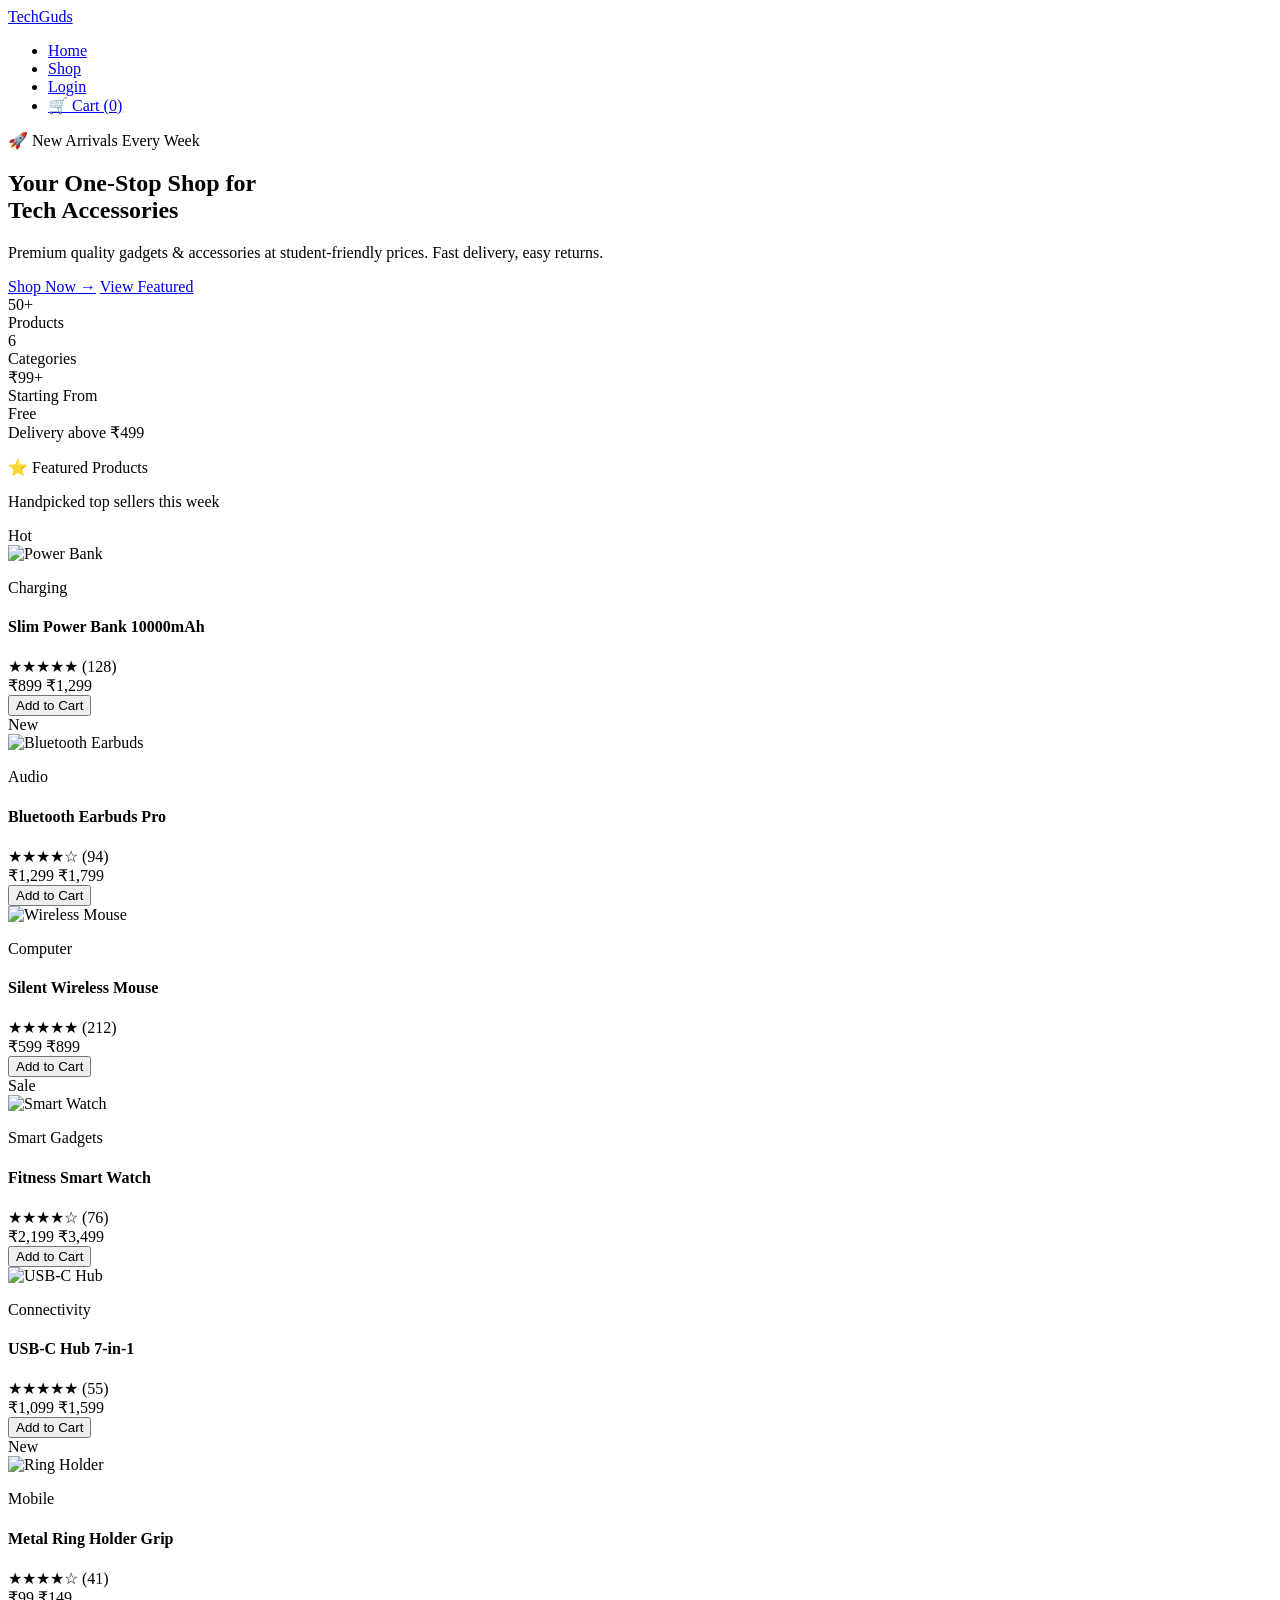
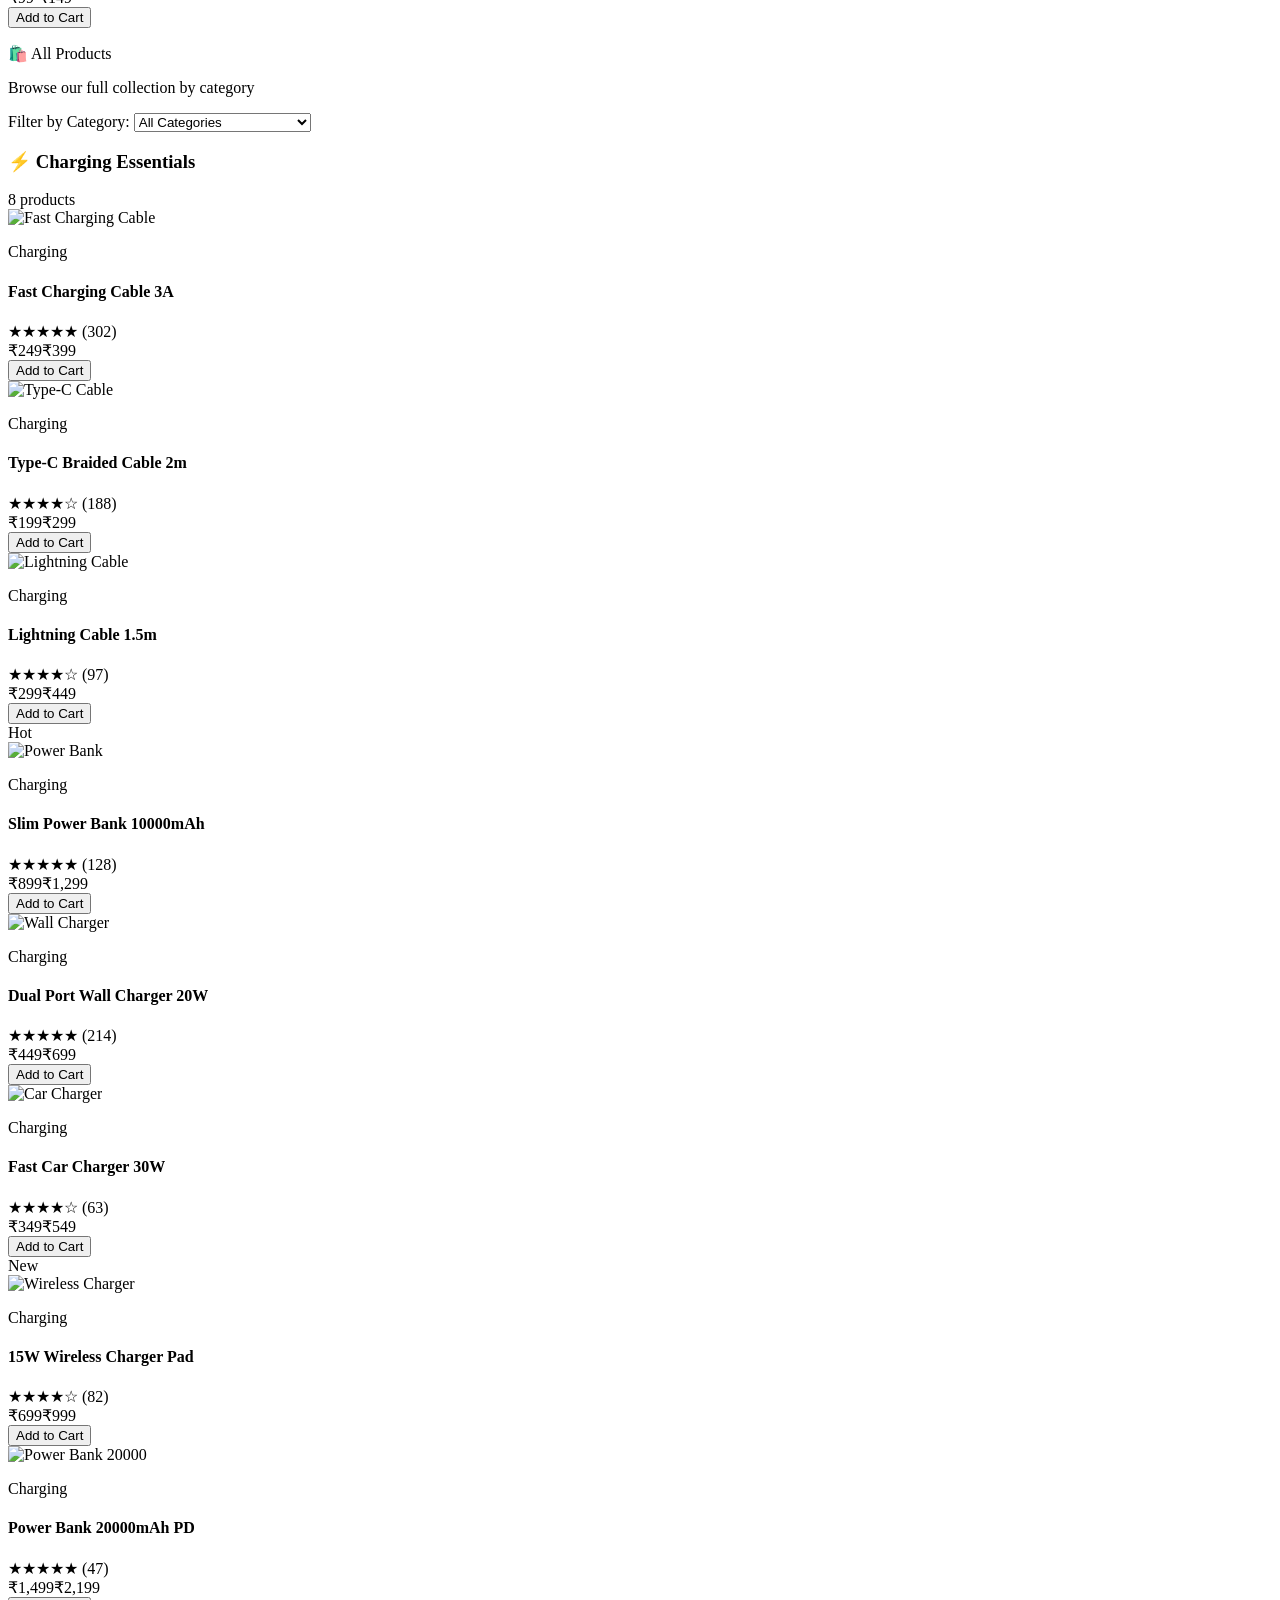
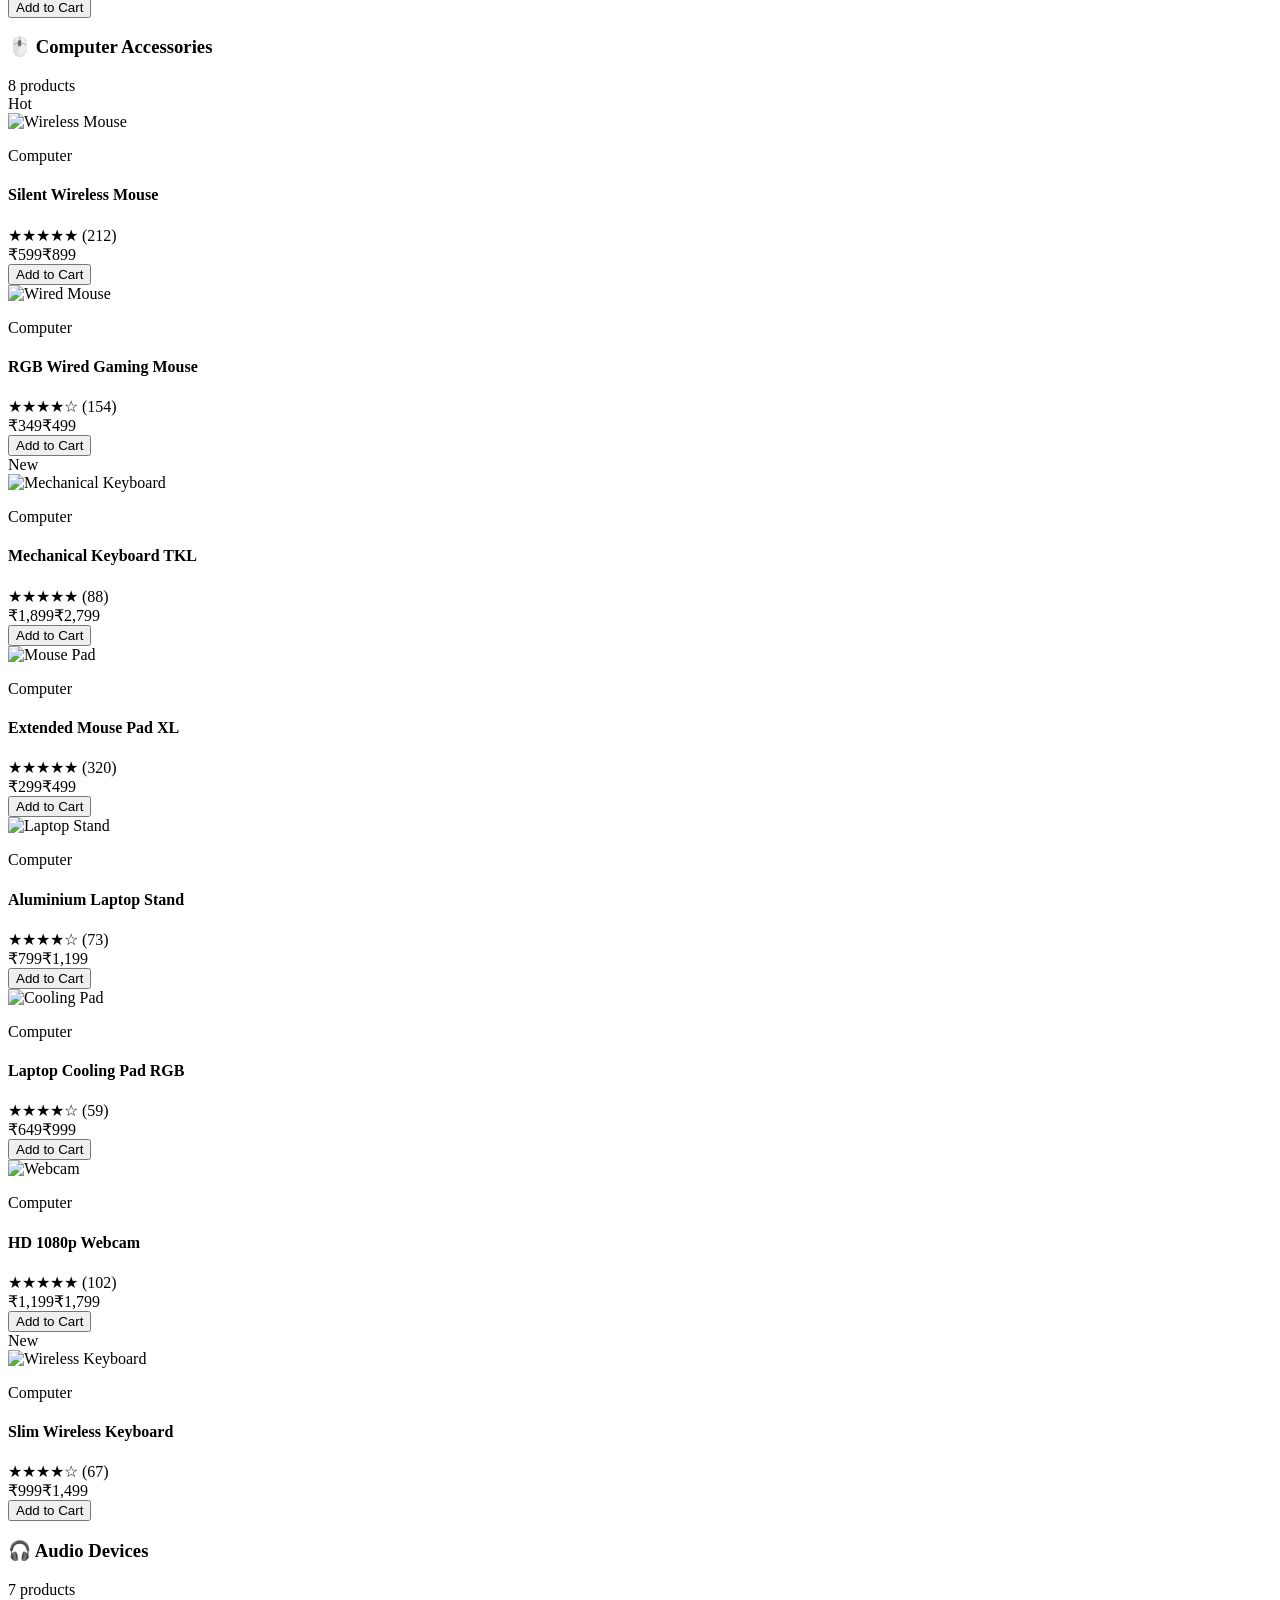
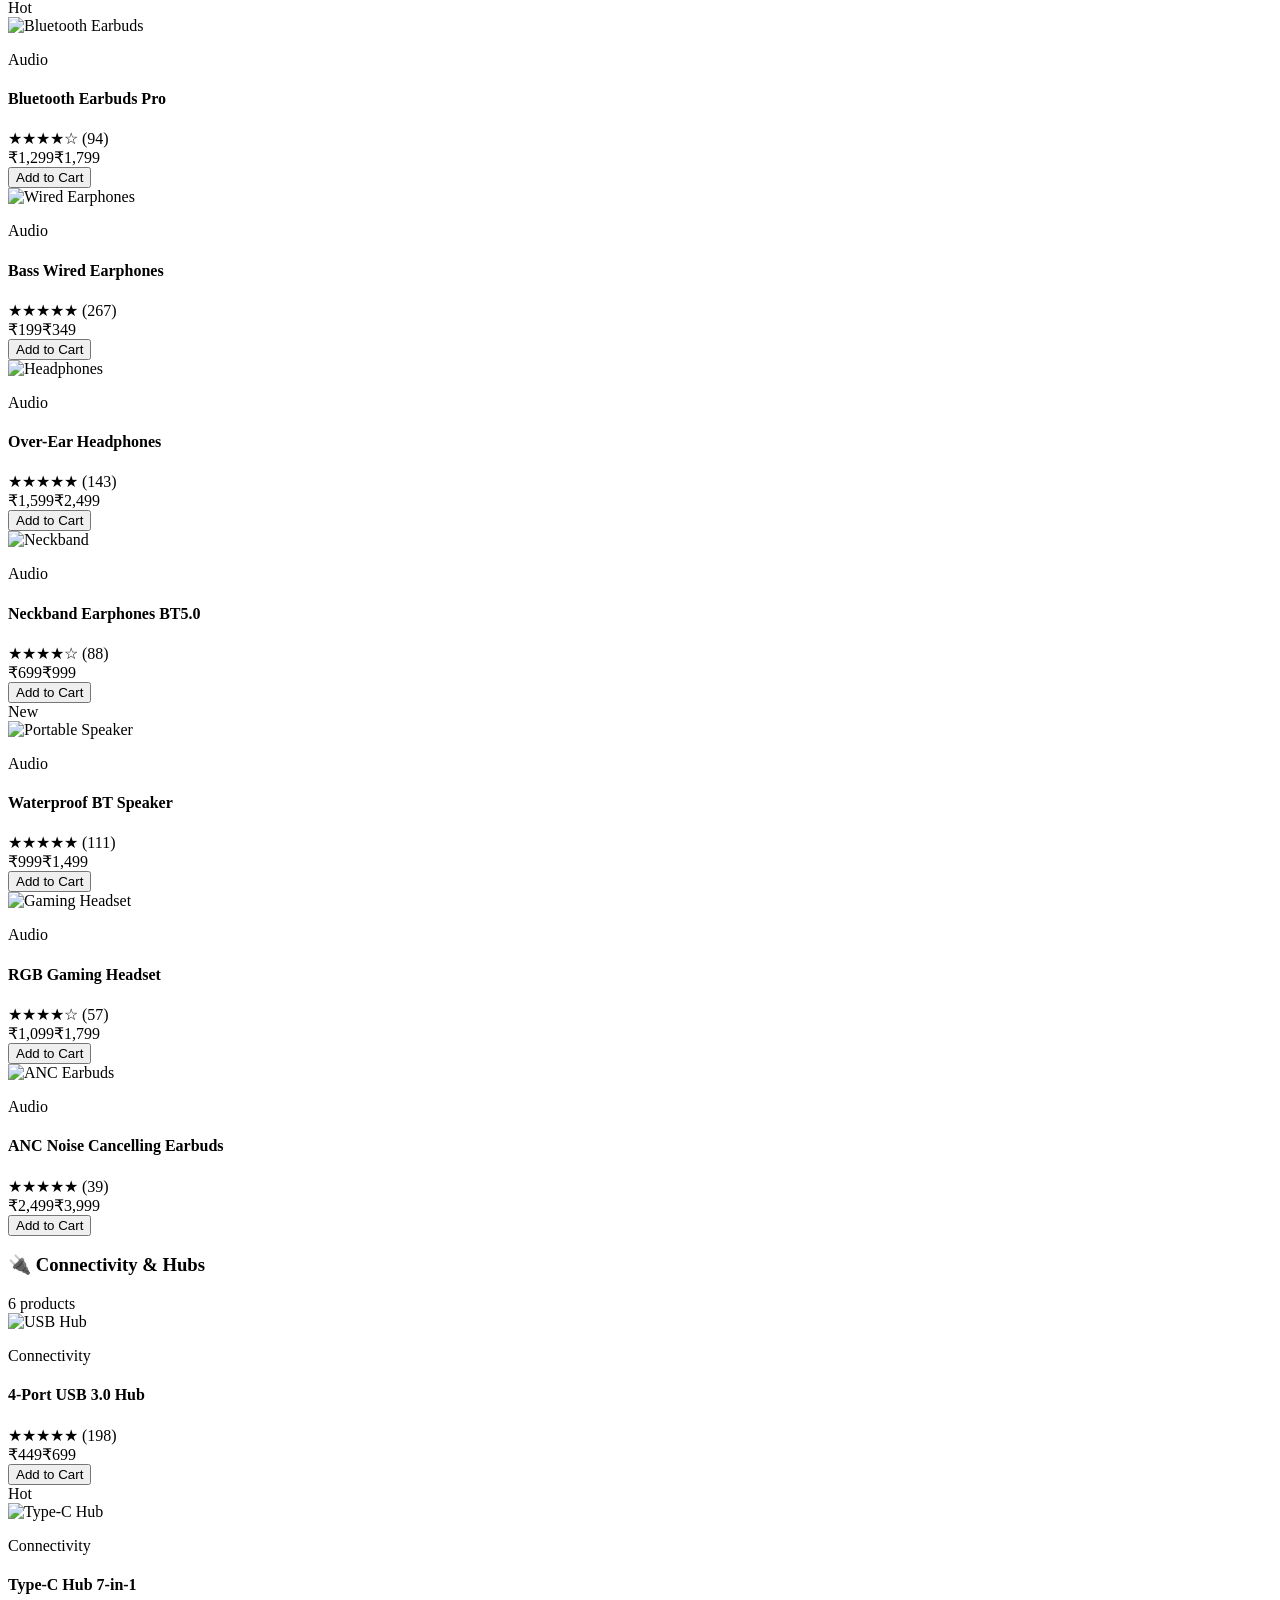
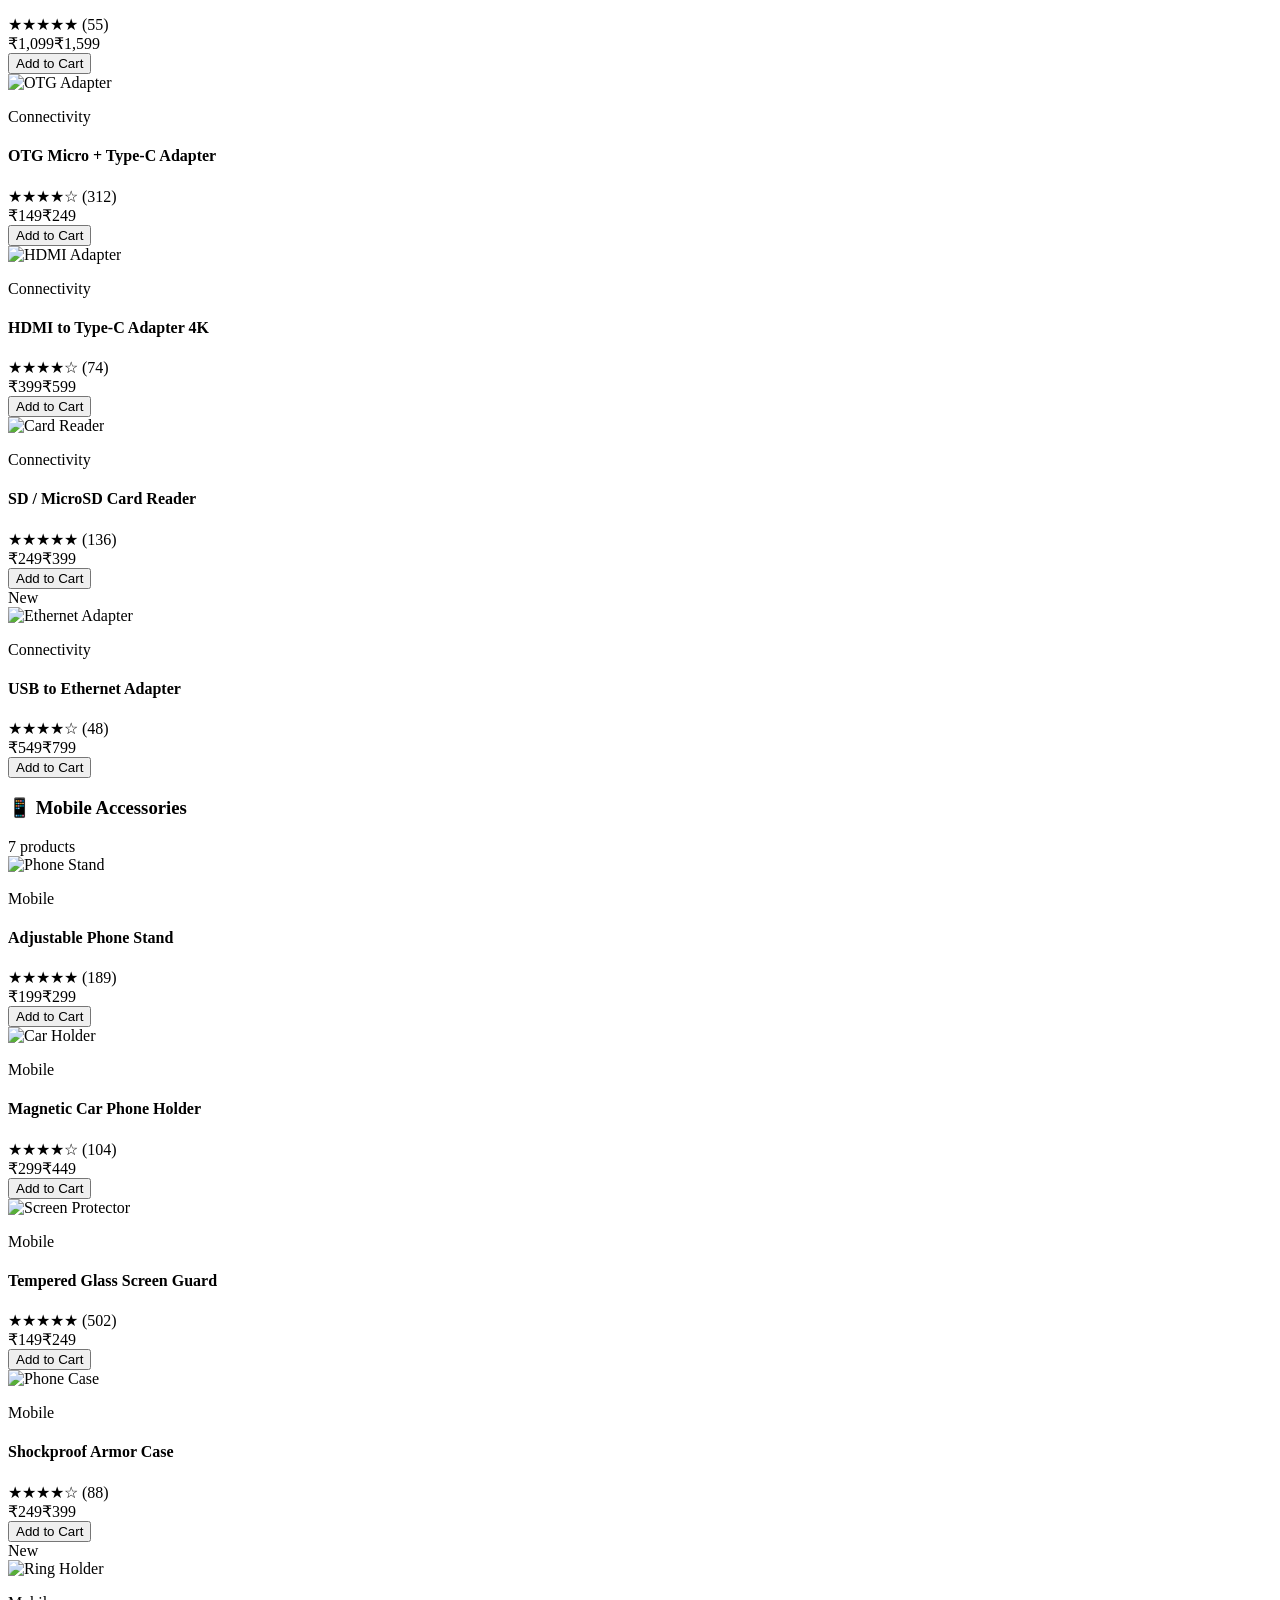
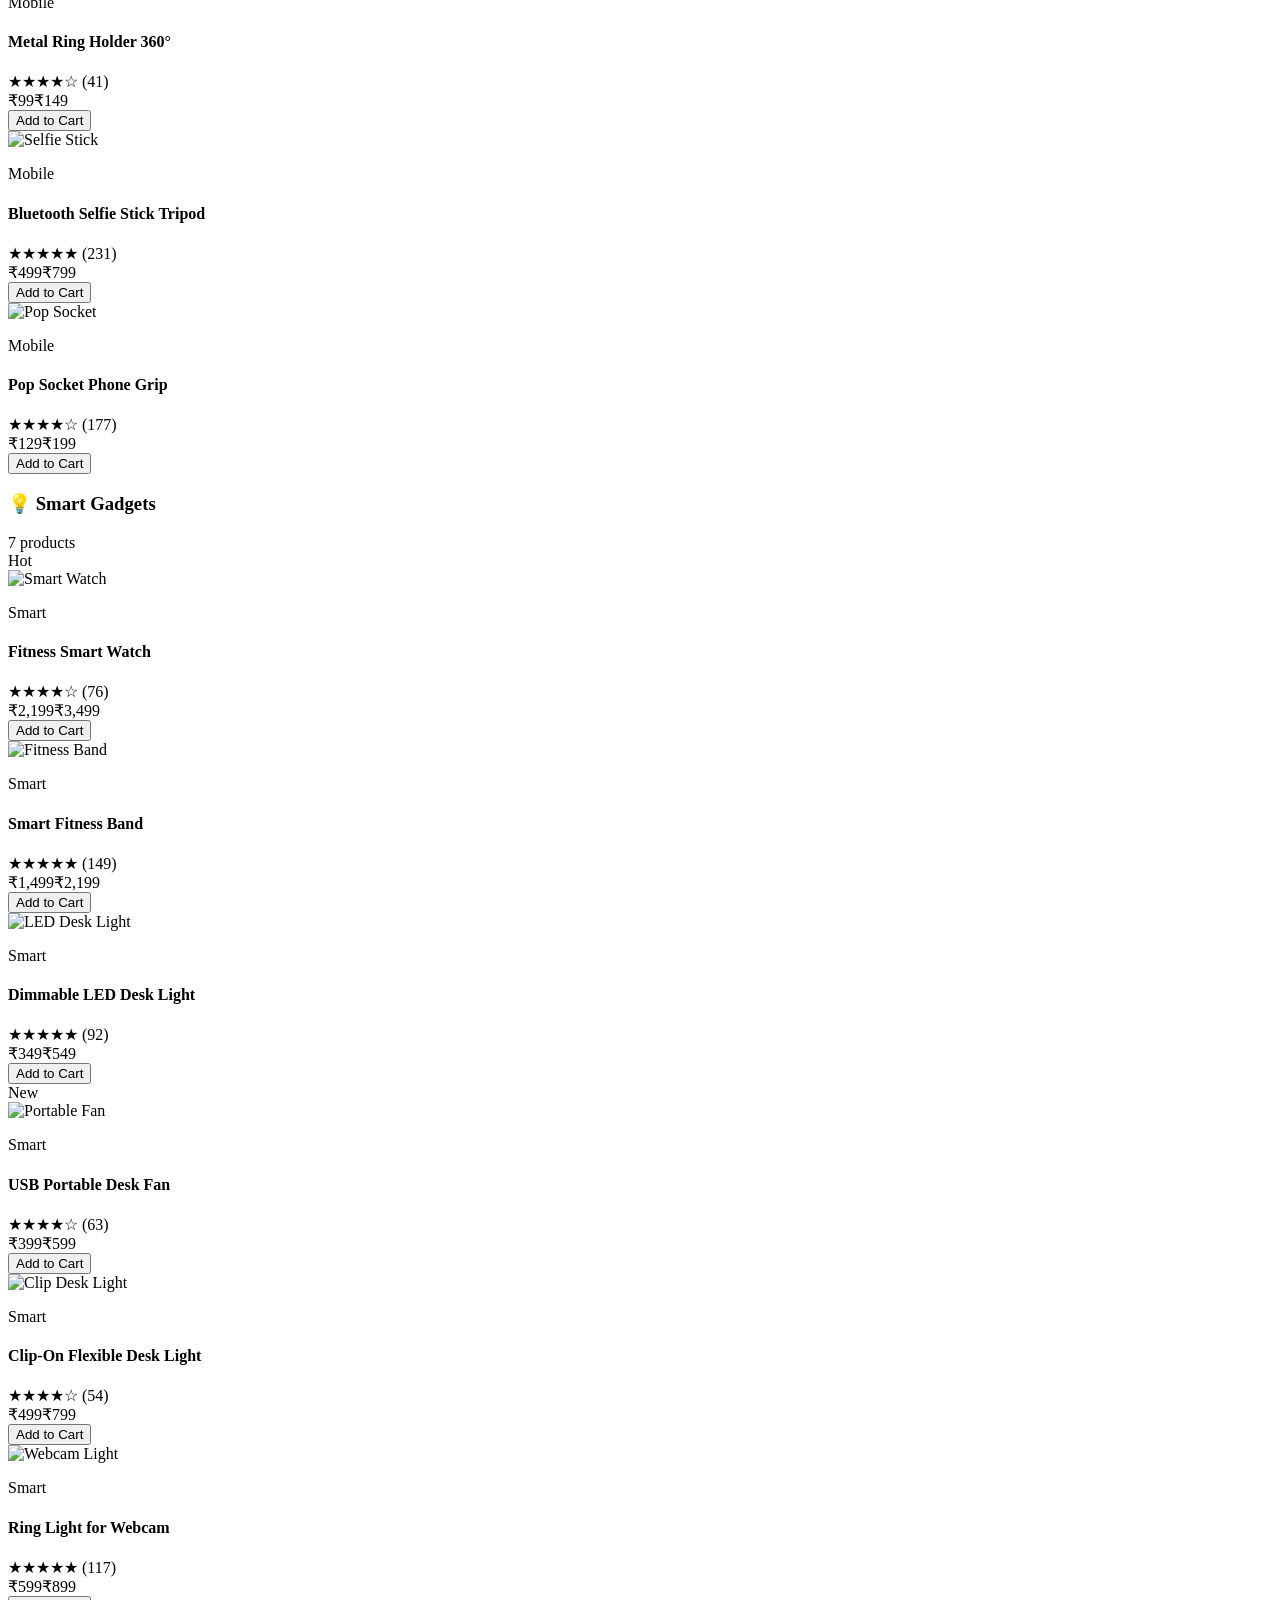
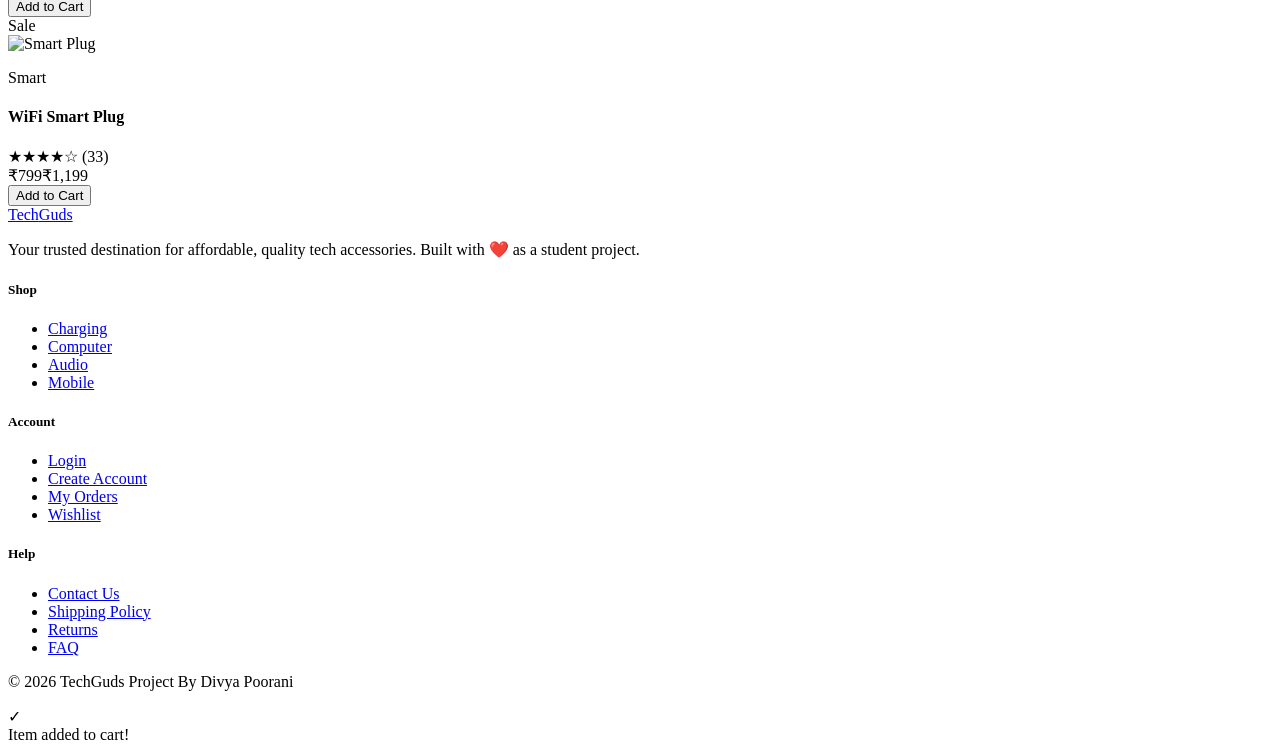
==== commit 4c49ce33: "Update stylesheet link to absolute path" ====
--- a/index.html
+++ b/index.html
@@ -4,7 +4,7 @@
     <meta charset="UTF-8">
     <meta name="viewport" content="width=device-width, initial-scale=1.0">
     <title>TechGuds - Tech Accessories Store</title>
-    <link rel="stylesheet" href="stylesds.css">
+    <link rel="stylesheet" href="/UID_Capstone-project_Dropshipping/styles.css">
 </head>
 <body>
 
@@ -15,9 +15,9 @@
         <span class="nav-text" id="welcome-text"></span>
     </li>
 
-    <li><a href="techguds.html">Home</a></li>
+    <li><a href="index.html">Home</a></li>
     <li><a href="#shop">Shop</a></li>
-    <li id="login-item"><a href="loginds.html">Login</a></li>
+    <li id="login-item"><a href="login.html">Login</a></li>
     <li id="logout-item" style="display:none;">
         <a href="#" onclick="logout()">Logout</a>
     </li>
@@ -814,7 +814,7 @@
 <footer>
     <div class="footer-inner">
         <div class="footer-brand">
-            <a href="techguds.html" class="logo">Tech<span>Guds</span></a>
+            <a href="index.html" class="logo">Tech<span>Guds</span></a>
             <p>Your trusted destination for affordable, quality tech accessories. Built with ❤️ as a student project.</p>
         </div>
         <div class="footer-links">
@@ -829,8 +829,8 @@
         <div class="footer-links">
             <h5>Account</h5>
             <ul>
-                <li><a href="loginds.html">Login</a></li>
-                <li><a href="signupds.html">Create Account</a></li>
+                <li><a href="login.html">Login</a></li>
+                <li><a href="signup.html">Create Account</a></li>
                 <li><a href="#">My Orders</a></li>
                 <li><a href="#">Wishlist</a></li>
             </ul>
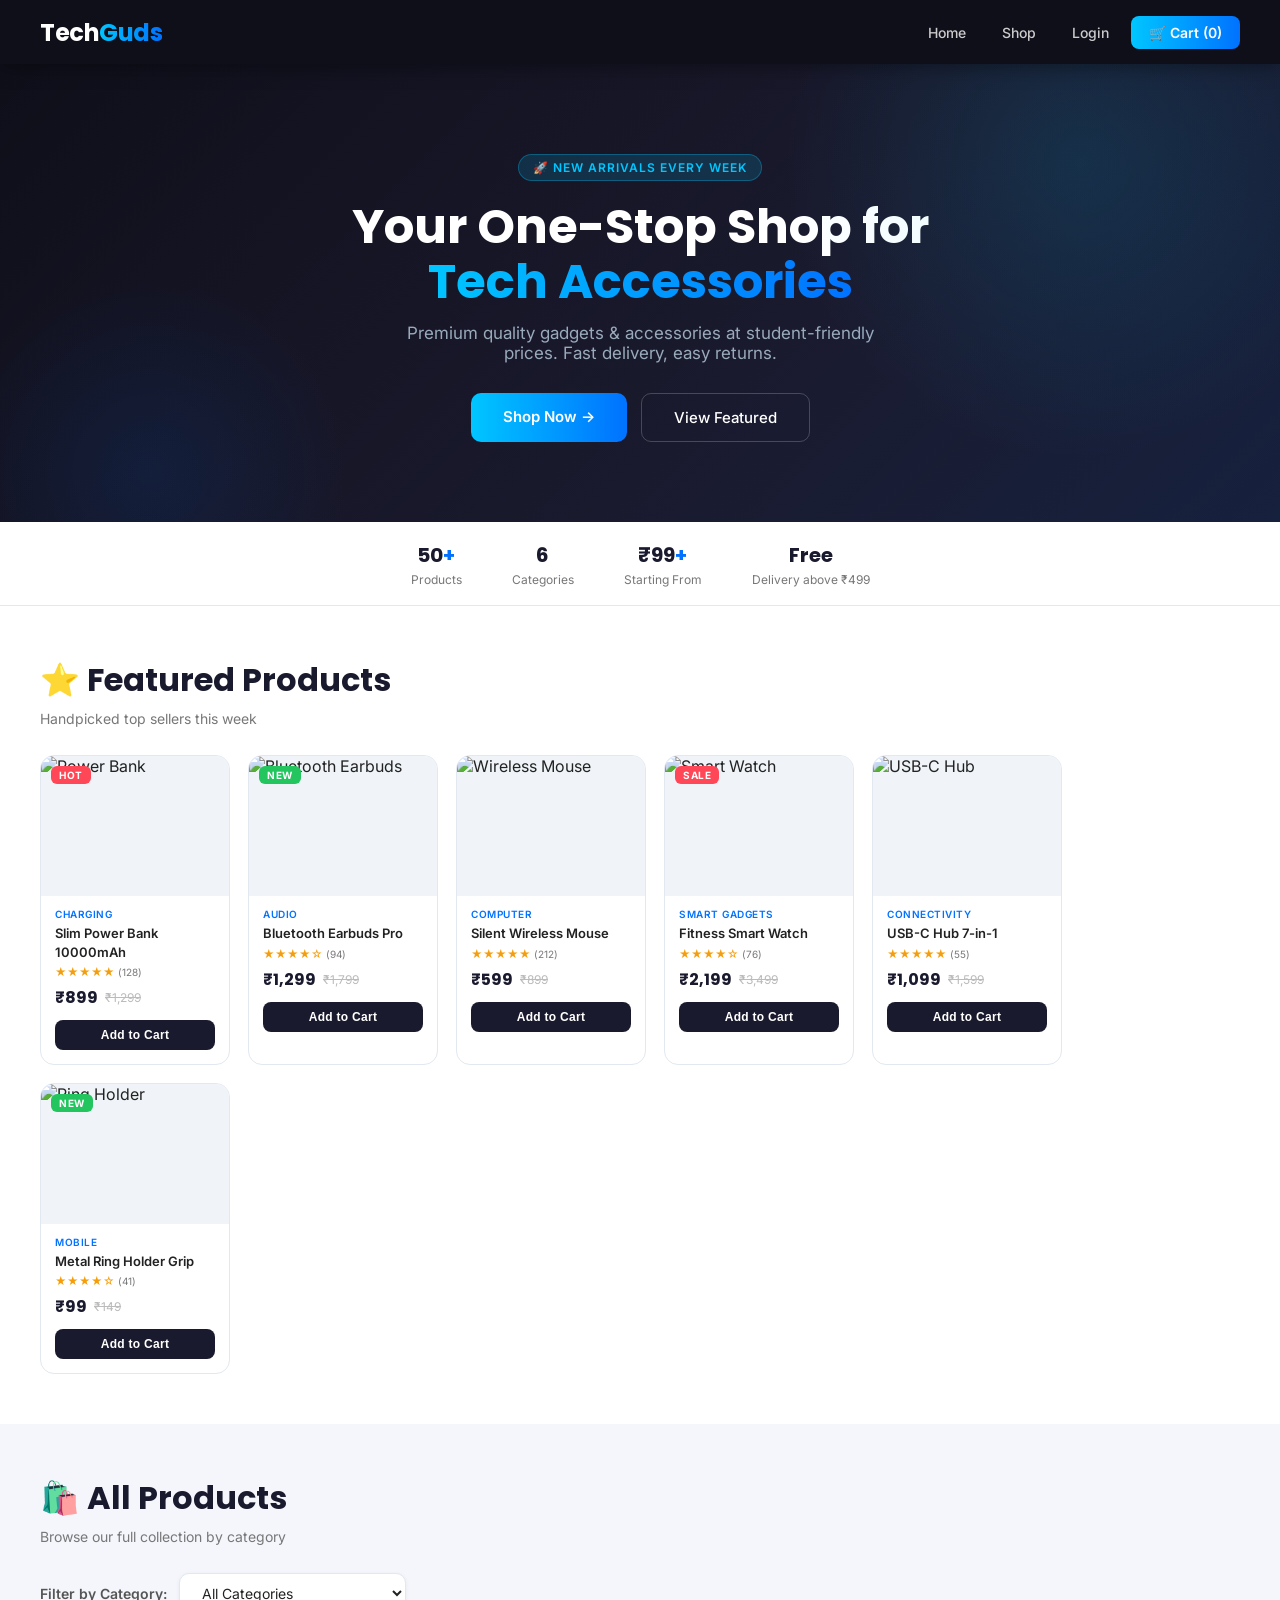
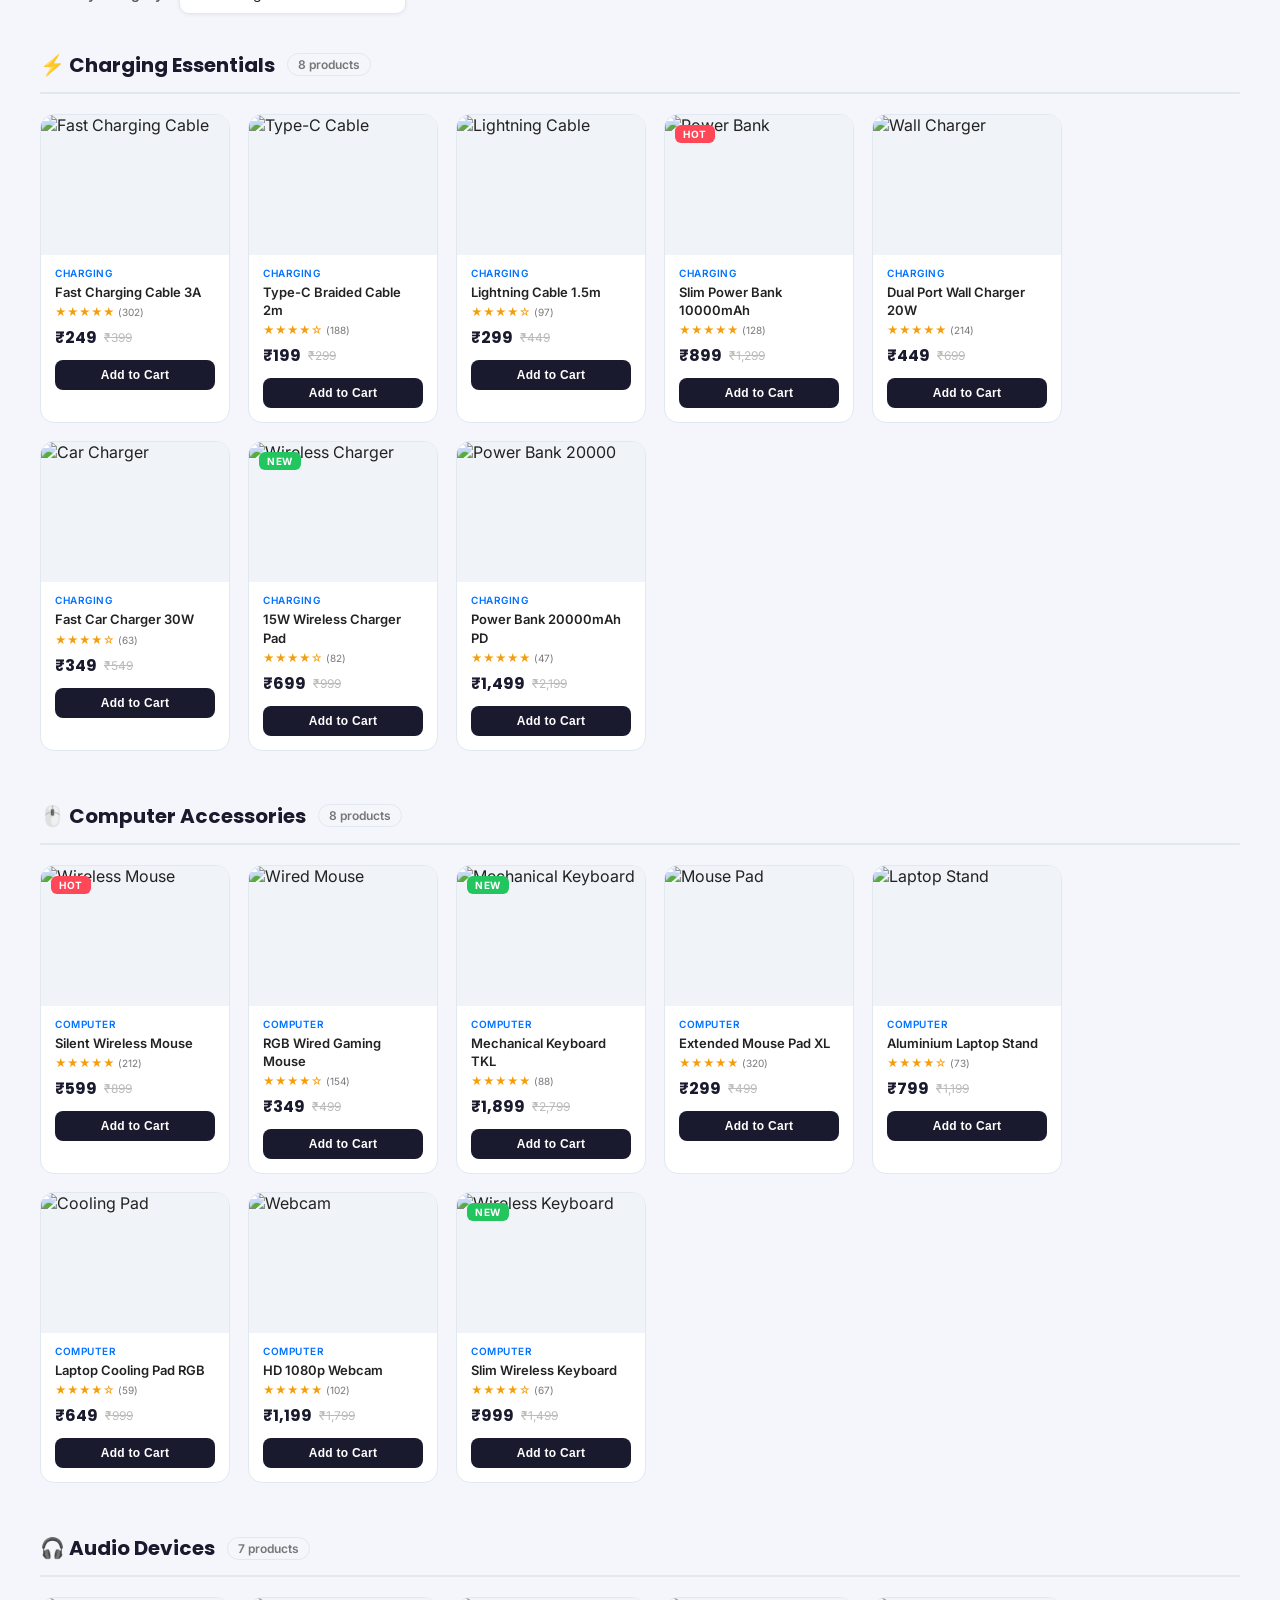
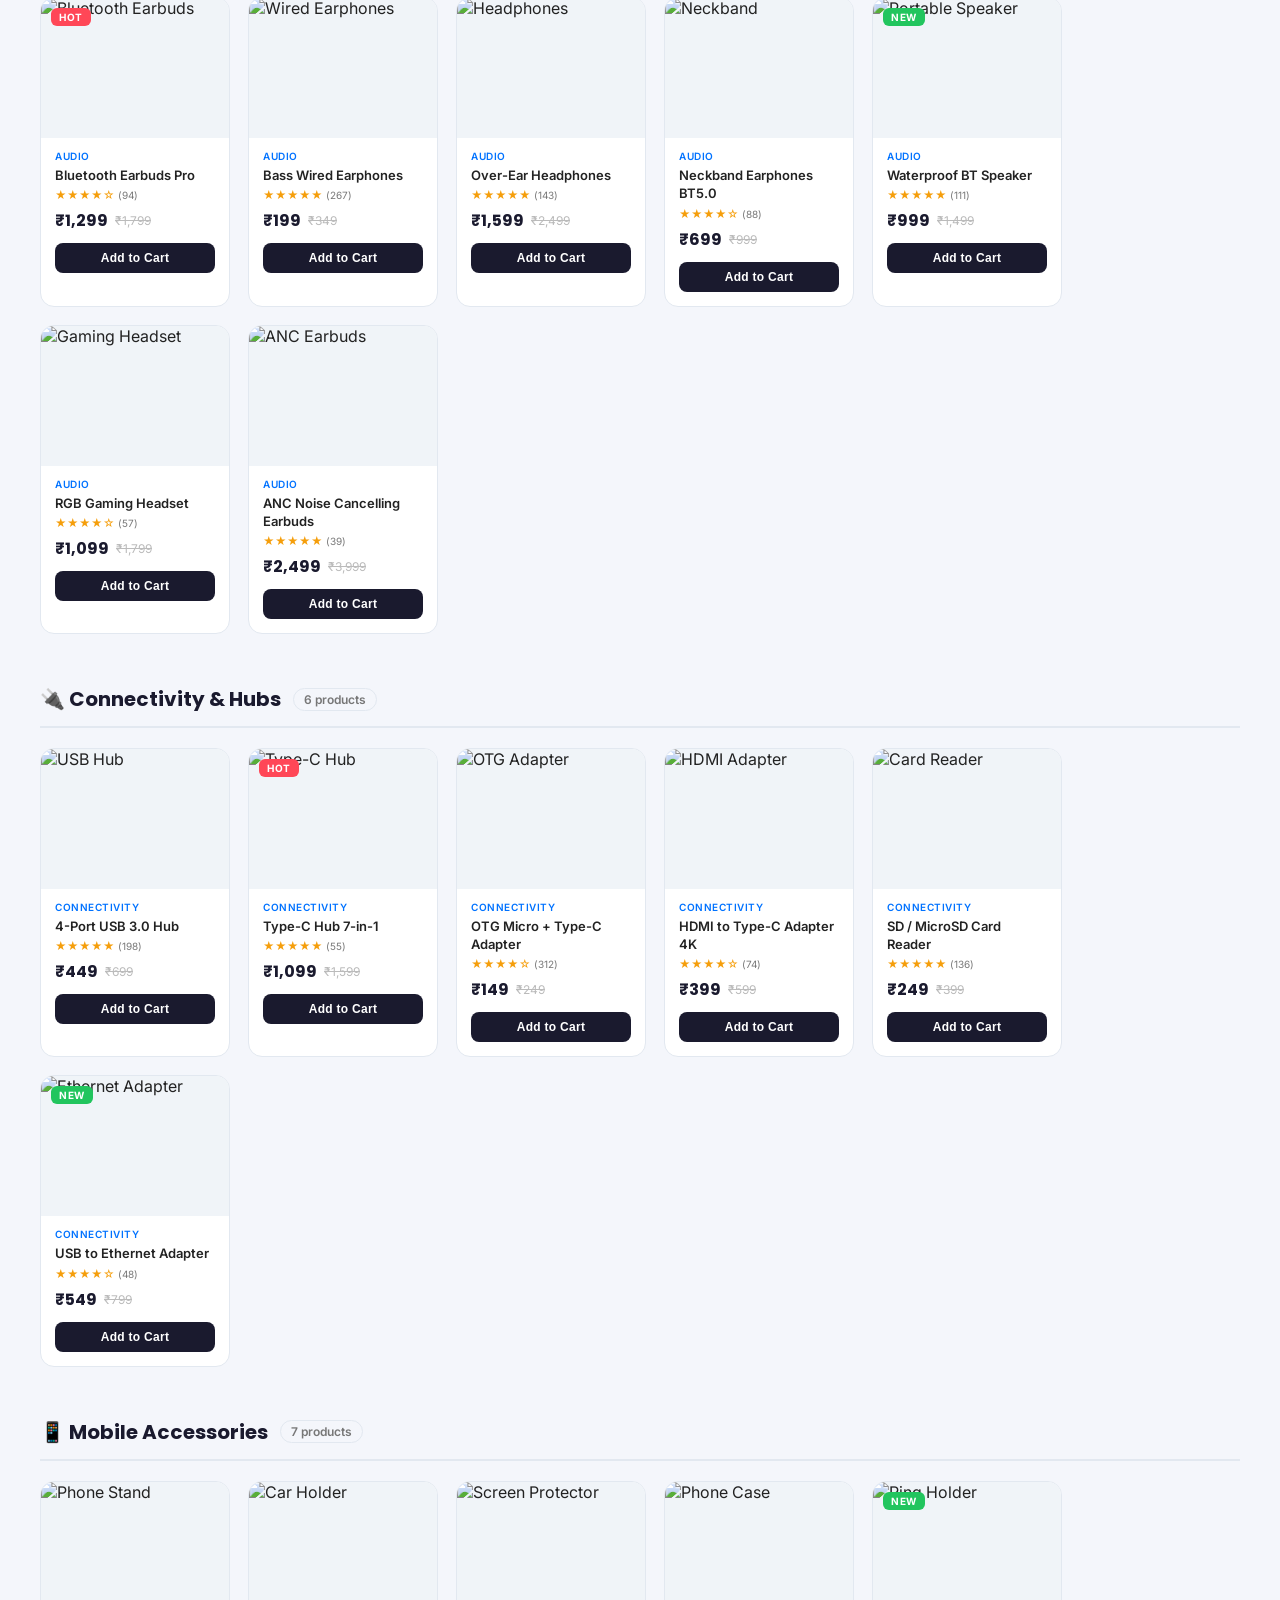
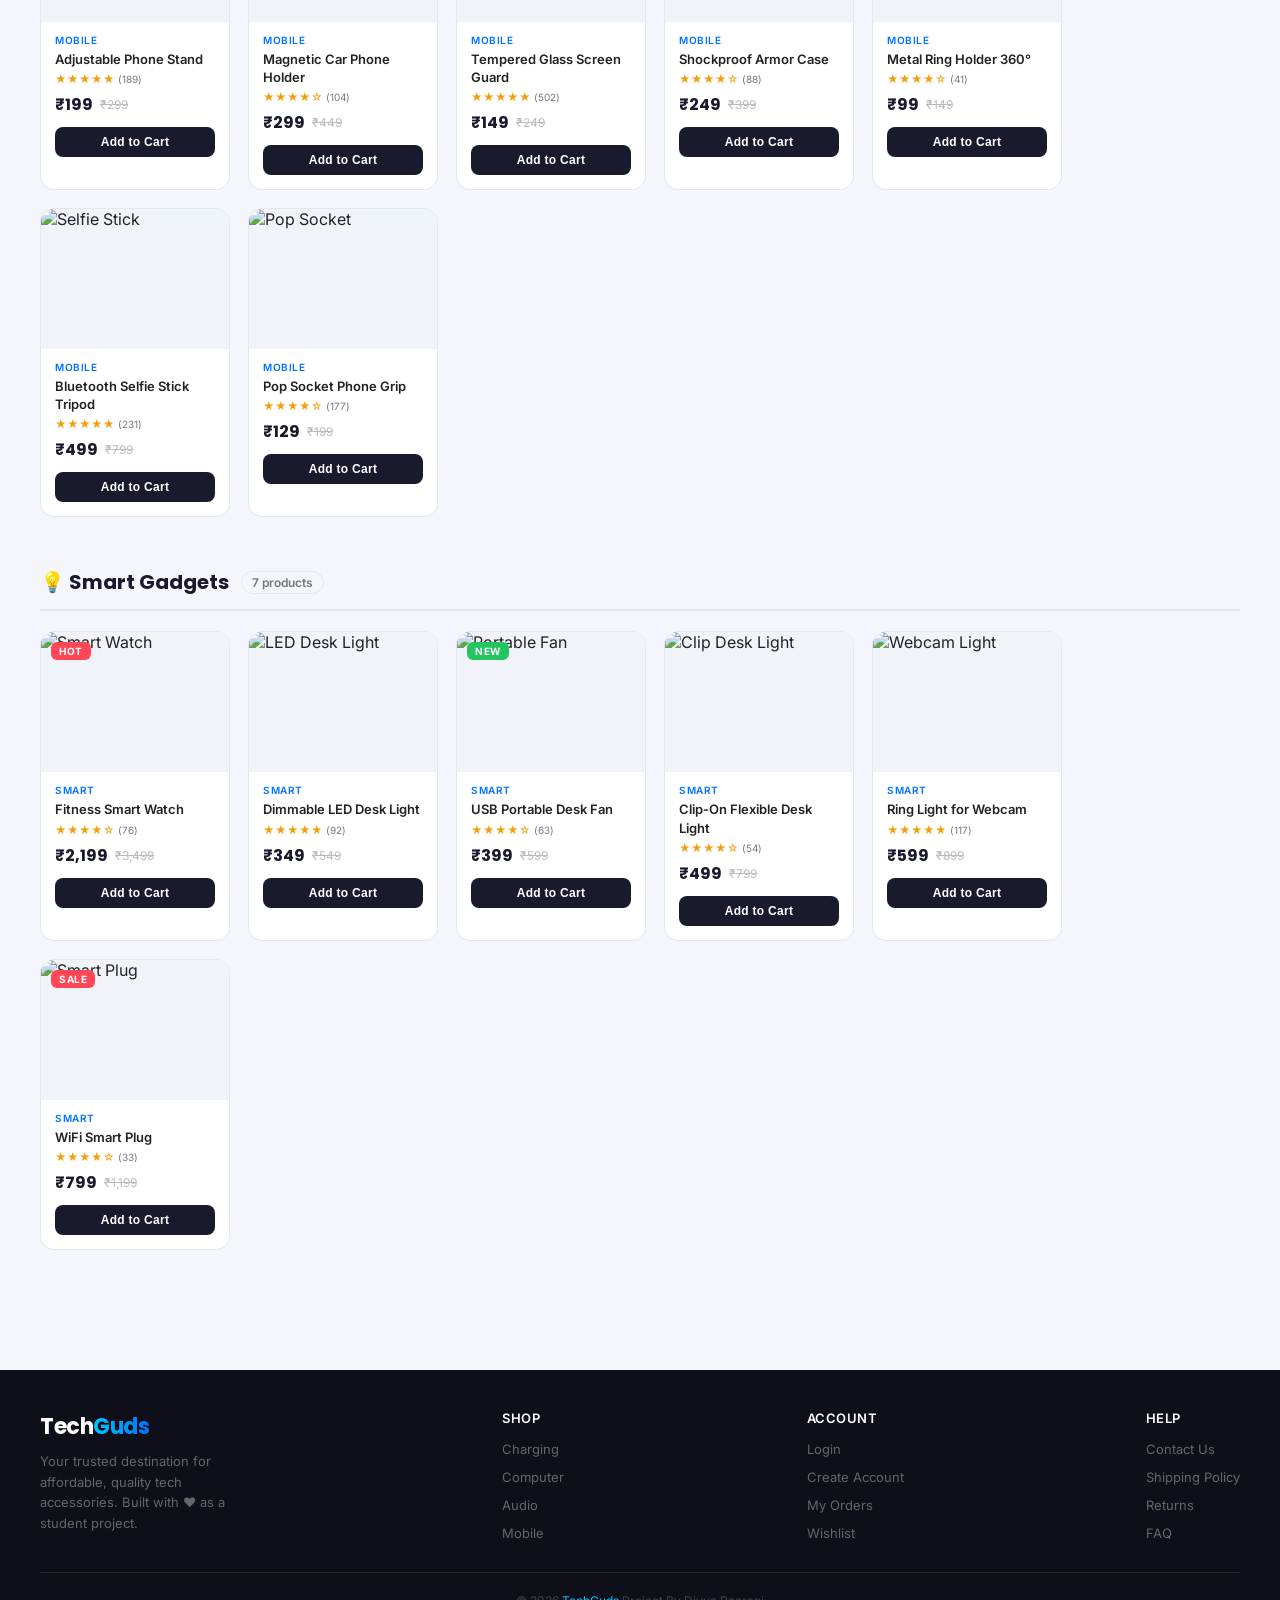
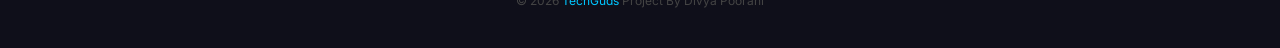
==== commit 604a505a: "Update image sources and stylesheet link in index.html" ====
--- a/index.html
+++ b/index.html
@@ -4,7 +4,7 @@
     <meta charset="UTF-8">
     <meta name="viewport" content="width=device-width, initial-scale=1.0">
     <title>TechGuds - Tech Accessories Store</title>
-    <link rel="stylesheet" href="/UID_Capstone-project_Dropshipping/styles.css">
+    <link rel="stylesheet" href="styles.css">
 </head>
 <body>
 
@@ -62,7 +62,7 @@
         <div class="product-card">
             <span class="badge">Hot</span>
             <div class="img-wrap">
-                <img src="https://images.unsplash.com/photo-1608043152269-423dbba4e7e1?w=300&h=200&fit=crop" alt="Power Bank">
+                <img src="https://encrypted-tbn0.gstatic.com/images?q=tbn:ANd9GcT4KMdzhwDO4EP8aI4C1hZ-Oy1MZuFqLm27mw&s?w=300&h=200&fit=crop" alt="Power Bank">
             </div>
             <div class="card-body">
                 <p class="category-tag">Charging</p>
@@ -79,7 +79,7 @@
         <div class="product-card">
             <span class="badge new">New</span>
             <div class="img-wrap">
-                <img src="https://images.unsplash.com/photo-1606220588913-b3aacb4d2f46?w=300&h=200&fit=crop" alt="Bluetooth Earbuds">
+                <img src="https://assets.myntassets.com/w_360,q_50,,dpr_2,fl_progressive,f_webp/assets/images/24856336/2023/9/16/cc67827c-c4ed-4d9e-b880-1791110b05c41694860327843-Realme-Unisex-Headphones-4511694860327717-1.jpg?w=300&h=200&fit=crop" alt="Bluetooth Earbuds">
             </div>
             <div class="card-body">
                 <p class="category-tag">Audio</p>
@@ -95,7 +95,7 @@
 
         <div class="product-card">
             <div class="img-wrap">
-                <img src="https://images.unsplash.com/photo-1527864550417-7fd91fc51a46?w=300&h=200&fit=crop" alt="Wireless Mouse">
+                <img src="https://alogic.in/cdn/shop/files/EchelonWirelessMouse_Mac_1_v1.webp?v=1748336526&width=2048?w=300&h=200&fit=crop" alt="Wireless Mouse">
             </div>
             <div class="card-body">
                 <p class="category-tag">Computer</p>
@@ -112,7 +112,7 @@
         <div class="product-card">
             <span class="badge">Sale</span>
             <div class="img-wrap">
-                <img src="https://images.unsplash.com/photo-1523275335684-37898b6baf30?w=300&h=200&fit=crop" alt="Smart Watch">
+                <img src="https://img.tatacliq.com/images/i8/658Wx734H/MP000000015136083_658Wx734H_202211040114291.jpeg?w=300&h=200&fit=crop" alt="Smart Watch">
             </div>
             <div class="card-body">
                 <p class="category-tag">Smart Gadgets</p>
@@ -128,7 +128,7 @@
 
         <div class="product-card">
             <div class="img-wrap">
-                <img src="https://images.unsplash.com/photo-1585771724684-38269d6639fd?w=300&h=200&fit=crop" alt="USB-C Hub">
+                <img src="https://encrypted-tbn0.gstatic.com/images?q=tbn:ANd9GcSg37CfLajGSEKELQ3rRb6fw3Im_9Z0qYxh6g&s?w=300&h=200&fit=crop" alt="USB-C Hub">
             </div>
             <div class="card-body">
                 <p class="category-tag">Connectivity</p>
@@ -145,7 +145,7 @@
         <div class="product-card">
             <span class="badge new">New</span>
             <div class="img-wrap">
-                <img src="https://images.unsplash.com/photo-1585298723682-7115561c51b7?w=300&h=200&fit=crop" alt="Ring Holder">
+                <img src="https://m.media-amazon.com/images/I/51j9U8GusbL.jpg?w=300&h=200&fit=crop" alt="Ring Holder">
             </div>
             <div class="card-body">
                 <p class="category-tag">Mobile</p>
@@ -187,7 +187,7 @@
 
             <div class="product-card">
                 <div class="img-wrap">
-                    <img src="https://images.unsplash.com/photo-1609091839311-d5365f9ff1c5?w=300&h=200&fit=crop" alt="Fast Charging Cable">
+                    <img src="https://m.media-amazon.com/images/I/71AXCzkLjYL.jpg?w=300&h=200&fit=crop" alt="Fast Charging Cable">
                 </div>
                 <div class="card-body">
                     <p class="category-tag">Charging</p>
@@ -200,7 +200,7 @@
 
             <div class="product-card">
                 <div class="img-wrap">
-                    <img src="https://images.unsplash.com/photo-1625772452859-1c03d884f1c2?w=300&h=200&fit=crop" alt="Type-C Cable">
+                    <img src="https://a2zit.in/wp-content/uploads/2023/09/KonnectSpydrType-CBlack1_4000x.progressive.webp?w=300&h=200&fit=crop" alt="Type-C Cable">
                 </div>
                 <div class="card-body">
                     <p class="category-tag">Charging</p>
@@ -213,7 +213,7 @@
 
             <div class="product-card">
                 <div class="img-wrap">
-                    <img src="https://images.unsplash.com/photo-1601999009162-2f07c80d3a7d?w=300&h=200&fit=crop" alt="Lightning Cable">
+                    <img src="https://alogic.in/cdn/shop/products/media-69608_1.jpg?v=1688017501&width=2048?w=300&h=200&fit=crop" alt="Lightning Cable">
                 </div>
                 <div class="card-body">
                     <p class="category-tag">Charging</p>
@@ -227,7 +227,7 @@
             <div class="product-card">
                 <span class="badge">Hot</span>
                 <div class="img-wrap">
-                    <img src="https://images.unsplash.com/photo-1608043152269-423dbba4e7e1?w=300&h=200&fit=crop" alt="Power Bank">
+                    <img src="https://assets.myntassets.com/assets/images/32932605/2025/5/2/f1056edf-6e30-4167-88f0-bd27076787841746160725372-Stylo-N10_Purple-2111746160725033-1.jpg?w=300&h=200&fit=crop" alt="Power Bank">
                 </div>
                 <div class="card-body">
                     <p class="category-tag">Charging</p>
@@ -240,7 +240,7 @@
 
             <div class="product-card">
                 <div class="img-wrap">
-                    <img src="https://images.unsplash.com/photo-1592750475338-74b7b21085ab?w=300&h=200&fit=crop" alt="Wall Charger">
+                    <img src="https://m.media-amazon.com/images/I/61S9aUtGK-L.jpg?w=300&h=200&fit=crop" alt="Wall Charger">
                 </div>
                 <div class="card-body">
                     <p class="category-tag">Charging</p>
@@ -253,7 +253,7 @@
 
             <div class="product-card">
                 <div class="img-wrap">
-                    <img src="https://images.unsplash.com/photo-1617788138017-80ad40651399?w=300&h=200&fit=crop" alt="Car Charger">
+                    <img src="https://img.tvcmall.com/dynamic/uploads/details/400x400_6702000264A-1.webp?w=300&h=200&fit=crop" alt="Car Charger">
                 </div>
                 <div class="card-body">
                     <p class="category-tag">Charging</p>
@@ -267,7 +267,7 @@
             <div class="product-card">
                 <span class="badge new">New</span>
                 <div class="img-wrap">
-                    <img src="https://images.unsplash.com/photo-1586953208448-b95a79798f07?w=300&h=200&fit=crop" alt="Wireless Charger">
+                    <img src="https://m.media-amazon.com/images/I/61un8GdcvpL._AC_UF1000,1000_QL80_.jpg?w=300&h=200&fit=crop" alt="Wireless Charger">
                 </div>
                 <div class="card-body">
                     <p class="category-tag">Charging</p>
@@ -280,7 +280,7 @@
 
             <div class="product-card">
                 <div class="img-wrap">
-                    <img src="https://images.unsplash.com/photo-1574482620811-1aa16ffe3c82?w=300&h=200&fit=crop" alt="Power Bank 20000">
+                    <img src="https://5.imimg.com/data5/ECOM/Default/2024/12/469716059/UO/TG/XA/90021126/oct180001134xx29oct24-5-b.jpg?w=300&h=200&fit=crop" alt="Power Bank 20000">
                 </div>
                 <div class="card-body">
                     <p class="category-tag">Charging</p>
@@ -303,7 +303,7 @@
             <div class="product-card">
                 <span class="badge">Hot</span>
                 <div class="img-wrap">
-                    <img src="https://images.unsplash.com/photo-1527864550417-7fd91fc51a46?w=300&h=200&fit=crop" alt="Wireless Mouse">
+                    <img src="https://alogic.in/cdn/shop/files/EchelonWirelessMouse_Mac_1_v1.webp?v=1748336526&width=2048?w=300&h=200&fit=crop" alt="Wireless Mouse">
                 </div>
                 <div class="card-body">
                     <p class="category-tag">Computer</p>
@@ -316,7 +316,7 @@
 
             <div class="product-card">
                 <div class="img-wrap">
-                    <img src="https://images.unsplash.com/photo-1615663245857-ac93bb7c39e7?w=300&h=200&fit=crop" alt="Wired Mouse">
+                    <img src="https://trexplus.com/wp-content/uploads/2026/02/51eFgb4stIL._SL1080_.jpg?w=300&h=200&fit=crop" alt="Wired Mouse">
                 </div>
                 <div class="card-body">
                     <p class="category-tag">Computer</p>
@@ -330,7 +330,7 @@
             <div class="product-card">
                 <span class="badge new">New</span>
                 <div class="img-wrap">
-                    <img src="https://images.unsplash.com/photo-1587829741301-dc798b83add3?w=300&h=200&fit=crop" alt="Mechanical Keyboard">
+                    <img src="https://rukminim2.flixcart.com/image/480/640/xif0q/keyboard/gaming-keyboard/f/h/5/ronin-tkl-rgb-mechanical-evofox-original-imahey7fefz7ncng.jpeg?w=300&h=200&fit=crop" alt="Mechanical Keyboard">
                 </div>
                 <div class="card-body">
                     <p class="category-tag">Computer</p>
@@ -343,7 +343,7 @@
 
             <div class="product-card">
                 <div class="img-wrap">
-                    <img src="https://images.unsplash.com/photo-1616763355548-1b606f439f86?w=300&h=200&fit=crop" alt="Mouse Pad">
+                    <img src="https://cdn.sandberg.world/products/images/lg/520-26_lg_1.jpg?w=300&h=200&fit=crop" alt="Mouse Pad">
                 </div>
                 <div class="card-body">
                     <p class="category-tag">Computer</p>
@@ -356,7 +356,7 @@
 
             <div class="product-card">
                 <div class="img-wrap">
-                    <img src="https://images.unsplash.com/photo-1593642632559-0c6d3fc62b89?w=300&h=200&fit=crop" alt="Laptop Stand">
+                    <img src="https://www.portronics.com/cdn/shop/files/1_0a50d599-0755-44e9-a83b-b4a53f1b7477.jpg?v=1721294054?w=300&h=200&fit=crop" alt="Laptop Stand">
                 </div>
                 <div class="card-body">
                     <p class="category-tag">Computer</p>
@@ -369,7 +369,7 @@
 
             <div class="product-card">
                 <div class="img-wrap">
-                    <img src="https://images.unsplash.com/photo-1547949003-9792a18a2601?w=300&h=200&fit=crop" alt="Cooling Pad">
+                    <img src="https://encrypted-tbn0.gstatic.com/images?q=tbn:ANd9GcRPoWghDtcrqmsCl8358L2j8H3f5Lkz-4_ckg&s?w=300&h=200&fit=crop" alt="Cooling Pad">
                 </div>
                 <div class="card-body">
                     <p class="category-tag">Computer</p>
@@ -382,7 +382,7 @@
 
             <div class="product-card">
                 <div class="img-wrap">
-                    <img src="https://images.unsplash.com/photo-1612198188060-c7c2a3b66eae?w=300&h=200&fit=crop" alt="Webcam">
+                    <img src="https://img4.dhresource.com/webp/m/0x0/f3/albu/km/o/05/b1c8909a-00ec-44bc-ae55-342183dc1735.JPG?w=300&h=200&fit=crop" alt="Webcam">
                 </div>
                 <div class="card-body">
                     <p class="category-tag">Computer</p>
@@ -396,7 +396,7 @@
             <div class="product-card">
                 <span class="badge new">New</span>
                 <div class="img-wrap">
-                    <img src="https://images.unsplash.com/photo-1589492477829-5e65395b66cc?w=300&h=200&fit=crop" alt="Wireless Keyboard">
+                    <img src="https://encrypted-tbn0.gstatic.com/images?q=tbn:ANd9GcQv-JILDWnTyPuKsq8wSuQoc2Qf34NRRwiPZA&s?w=300&h=200&fit=crop" alt="Wireless Keyboard">
                 </div>
                 <div class="card-body">
                     <p class="category-tag">Computer</p>
@@ -420,7 +420,7 @@
             <div class="product-card">
                 <span class="badge">Hot</span>
                 <div class="img-wrap">
-                    <img src="https://images.unsplash.com/photo-1606220588913-b3aacb4d2f46?w=300&h=200&fit=crop" alt="Bluetooth Earbuds">
+                    <img src="https://assets.myntassets.com/w_360,q_50,,dpr_2,fl_progressive,f_webp/assets/images/24856336/2023/9/16/cc67827c-c4ed-4d9e-b880-1791110b05c41694860327843-Realme-Unisex-Headphones-4511694860327717-1.jpg?w=300&h=200&fit=crop" alt="Bluetooth Earbuds">
                 </div>
                 <div class="card-body">
                     <p class="category-tag">Audio</p>
@@ -433,7 +433,7 @@
 
             <div class="product-card">
                 <div class="img-wrap">
-                    <img src="https://images.unsplash.com/photo-1585298723682-7115561c51b7?w=300&h=200&fit=crop" alt="Wired Earphones">
+                    <img src="https://m.media-amazon.com/images/I/710fav7WOoL.jpg_BO30,255,255,255_UF750,750_SR1910,1000,0,C_QL100_.jpg?w=300&h=200&fit=crop" alt="Wired Earphones">
                 </div>
                 <div class="card-body">
                     <p class="category-tag">Audio</p>
@@ -446,7 +446,7 @@
 
             <div class="product-card">
                 <div class="img-wrap">
-                    <img src="https://images.unsplash.com/photo-1505740420928-5e560c06d30e?w=300&h=200&fit=crop" alt="Headphones">
+                    <img src="https://encrypted-tbn0.gstatic.com/images?q=tbn:ANd9GcTCAfmklO7Eae0rCIKJXc2pHn3YrldkDMBbtg&s?w=300&h=200&fit=crop" alt="Headphones">
                 </div>
                 <div class="card-body">
                     <p class="category-tag">Audio</p>
@@ -459,7 +459,7 @@
 
             <div class="product-card">
                 <div class="img-wrap">
-                    <img src="https://images.unsplash.com/photo-1613040809024-b4ef7ba99bc3?w=300&h=200&fit=crop" alt="Neckband">
+                    <img src="https://encrypted-tbn0.gstatic.com/images?q=tbn:ANd9GcTDM9uT7Wk9SAxl1ABxPiTJ8ps7CIlSfl4_HQ&s?w=300&h=200&fit=crop" alt="Neckband">
                 </div>
                 <div class="card-body">
                     <p class="category-tag">Audio</p>
@@ -486,7 +486,7 @@
 
             <div class="product-card">
                 <div class="img-wrap">
-                    <img src="https://images.unsplash.com/photo-1590658268037-6bf12165a8df?w=300&h=200&fit=crop" alt="Gaming Headset">
+                    <img src="https://encrypted-tbn0.gstatic.com/images?q=tbn:ANd9GcRnki9VS761f5I9aXjdgnEUT98063_ZA7SsUw&s?w=300&h=200&fit=crop" alt="Gaming Headset">
                 </div>
                 <div class="card-body">
                     <p class="category-tag">Audio</p>
@@ -499,7 +499,7 @@
 
             <div class="product-card">
                 <div class="img-wrap">
-                    <img src="https://images.unsplash.com/photo-1484704849700-f032a568e944?w=300&h=200&fit=crop" alt="ANC Earbuds">
+                    <img src="https://encrypted-tbn0.gstatic.com/images?q=tbn:ANd9GcRCHLv9DeQLSVRe3S9MX7meJXf674E9Lm7E5g&s?w=300&h=200&fit=crop" alt="ANC Earbuds">
                 </div>
                 <div class="card-body">
                     <p class="category-tag">Audio</p>
@@ -522,7 +522,7 @@
 
             <div class="product-card">
                 <div class="img-wrap">
-                    <img src="https://images.unsplash.com/photo-1625772452859-1c03d884f1c2?w=300&h=200&fit=crop" alt="USB Hub">
+                    <img src="https://encrypted-tbn0.gstatic.com/images?q=tbn:ANd9GcRvIFfM4qw8bioLCFnyOdxH-7JhRB-CTH6DHw&s?w=300&h=200&fit=crop" alt="USB Hub">
                 </div>
                 <div class="card-body">
                     <p class="category-tag">Connectivity</p>
@@ -536,7 +536,7 @@
             <div class="product-card">
                 <span class="badge">Hot</span>
                 <div class="img-wrap">
-                    <img src="https://images.unsplash.com/photo-1585771724684-38269d6639fd?w=300&h=200&fit=crop" alt="Type-C Hub">
+                    <img src="https://encrypted-tbn0.gstatic.com/images?q=tbn:ANd9GcSg37CfLajGSEKELQ3rRb6fw3Im_9Z0qYxh6g&s?w=300&h=200&fit=crop" alt="Type-C Hub">
                 </div>
                 <div class="card-body">
                     <p class="category-tag">Connectivity</p>
@@ -549,7 +549,7 @@
 
             <div class="product-card">
                 <div class="img-wrap">
-                    <img src="https://images.unsplash.com/photo-1601999009162-2f07c80d3a7d?w=300&h=200&fit=crop" alt="OTG Adapter">
+                    <img src="https://encrypted-tbn0.gstatic.com/images?q=tbn:ANd9GcRw6dR4L3zl0fAnyxNPlun7fhe4_HebXpcw1g&s?w=300&h=200&fit=crop" alt="OTG Adapter">
                 </div>
                 <div class="card-body">
                     <p class="category-tag">Connectivity</p>
@@ -562,7 +562,7 @@
 
             <div class="product-card">
                 <div class="img-wrap">
-                    <img src="https://images.unsplash.com/photo-1593642634315-48f5414c3ad9?w=300&h=200&fit=crop" alt="HDMI Adapter">
+                    <img src="https://www.coconutlife.in/cdn/shop/products/mainimage_0df41b4c-9f1b-4af7-8bb9-719edbb2cc15.jpg?v=1654337321?w=300&h=200&fit=crop" alt="HDMI Adapter">
                 </div>
                 <div class="card-body">
                     <p class="category-tag">Connectivity</p>
@@ -575,7 +575,7 @@
 
             <div class="product-card">
                 <div class="img-wrap">
-                    <img src="https://images.unsplash.com/photo-1591488320449-011701bb6704?w=300&h=200&fit=crop" alt="Card Reader">
+                    <img src="https://m.media-amazon.com/images/I/61+vA8+1ysL.jpg?w=300&h=200&fit=crop" alt="Card Reader">
                 </div>
                 <div class="card-body">
                     <p class="category-tag">Connectivity</p>
@@ -589,7 +589,7 @@
             <div class="product-card">
                 <span class="badge new">New</span>
                 <div class="img-wrap">
-                    <img src="https://images.unsplash.com/photo-1558618666-fcd25c85cd64?w=300&h=200&fit=crop" alt="Ethernet Adapter">
+                    <img src="https://www.portronics.com/cdn/shop/files/Image1_b54cdaf4-f570-436c-8c7a-0f6aef8441f3.jpg?w=300&h=200&fit=crop" alt="Ethernet Adapter">
                 </div>
                 <div class="card-body">
                     <p class="category-tag">Connectivity</p>
@@ -612,7 +612,7 @@
 
             <div class="product-card">
                 <div class="img-wrap">
-                    <img src="https://images.unsplash.com/photo-1544866092-1677b6e8e29e?w=300&h=200&fit=crop" alt="Phone Stand">
+                    <img src="https://encrypted-tbn0.gstatic.com/images?q=tbn:ANd9GcSapUGb1XCbdF1co4kiQlcPhNMmLM6aLLXe5g&s?w=300&h=200&fit=crop" alt="Phone Stand">
                 </div>
                 <div class="card-body">
                     <p class="category-tag">Mobile</p>
@@ -625,7 +625,7 @@
 
             <div class="product-card">
                 <div class="img-wrap">
-                    <img src="https://images.unsplash.com/photo-1529653762956-b0a27278529c?w=300&h=200&fit=crop" alt="Car Holder">
+                    <img src="https://www.shukanmall.com/product-img/Magnetic-Car-Mobile-Holder-1699009088.jpg?w=300&h=200&fit=crop" alt="Car Holder">
                 </div>
                 <div class="card-body">
                     <p class="category-tag">Mobile</p>
@@ -638,7 +638,7 @@
 
             <div class="product-card">
                 <div class="img-wrap">
-                    <img src="https://images.unsplash.com/photo-1601972599720-36938d4ecd31?w=300&h=200&fit=crop" alt="Screen Protector">
+                    <img src="https://encrypted-tbn0.gstatic.com/images?q=tbn:ANd9GcSUBEdKn7iSpmQUY38uG_oLFXptjkvPRGpzCQ&s?w=300&h=200&fit=crop" alt="Screen Protector">
                 </div>
                 <div class="card-body">
                     <p class="category-tag">Mobile</p>
@@ -651,7 +651,7 @@
 
             <div class="product-card">
                 <div class="img-wrap">
-                    <img src="https://images.unsplash.com/photo-1592434134753-a70baf7979d5?w=300&h=200&fit=crop" alt="Phone Case">
+                    <img src="https://www.moarmouz.com/cdn/shop/products/Scene3_c27ddb08-b844-4847-9a9f-8c0da6bde379-612539.png?v=1749054168?w=300&h=200&fit=crop" alt="Phone Case">
                 </div>
                 <div class="card-body">
                     <p class="category-tag">Mobile</p>
@@ -665,7 +665,7 @@
             <div class="product-card">
                 <span class="badge new">New</span>
                 <div class="img-wrap">
-                    <img src="https://images.unsplash.com/photo-1585298723682-7115561c51b7?w=300&h=200&fit=crop" alt="Ring Holder">
+                    <img src="https://encrypted-tbn0.gstatic.com/images?q=tbn:ANd9GcRAyfWOn7c9r8GBY70MyHVgXMh2Rk9-pFkssQ&s?w=300&h=200&fit=crop" alt="Ring Holder">
                 </div>
                 <div class="card-body">
                     <p class="category-tag">Mobile</p>
@@ -678,7 +678,7 @@
 
             <div class="product-card">
                 <div class="img-wrap">
-                    <img src="https://images.unsplash.com/photo-1621330396173-e41b1cafd17f?w=300&h=200&fit=crop" alt="Selfie Stick">
+                    <img src="https://encrypted-tbn0.gstatic.com/images?q=tbn:ANd9GcQCOQnVGOcti7r4BZhnV6TibEB4Tj5QEjqP3w&s?w=300&h=200&fit=crop" alt="Selfie Stick">
                 </div>
                 <div class="card-body">
                     <p class="category-tag">Mobile</p>
@@ -691,7 +691,7 @@
 
             <div class="product-card">
                 <div class="img-wrap">
-                    <img src="https://images.unsplash.com/photo-1523206489230-c012c64b2b48?w=300&h=200&fit=crop" alt="Pop Socket">
+                    <img src="https://tiimg.tistatic.com/fp/1/006/257/mobile-phone-pop-socket-grip-047.jpg?w=300&h=200&fit=crop" alt="Pop Socket">
                 </div>
                 <div class="card-body">
                     <p class="category-tag">Mobile</p>
@@ -715,7 +715,7 @@
             <div class="product-card">
                 <span class="badge">Hot</span>
                 <div class="img-wrap">
-                    <img src="https://images.unsplash.com/photo-1523275335684-37898b6baf30?w=300&h=200&fit=crop" alt="Smart Watch">
+                    <img src="https://img.tatacliq.com/images/i8/658Wx734H/MP000000015136083_658Wx734H_202211040114291.jpeg?w=300&h=200&fit=crop" alt="Smart Watch">
                 </div>
                 <div class="card-body">
                     <p class="category-tag">Smart</p>
@@ -728,20 +728,7 @@
 
             <div class="product-card">
                 <div class="img-wrap">
-                    <img src="https://images.unsplash.com/photo-1575311373937-040b8e1fd5b6?w=300&h=200&fit=crop" alt="Fitness Band">
-                </div>
-                <div class="card-body">
-                    <p class="category-tag">Smart</p>
-                    <h4>Smart Fitness Band</h4>
-                    <div class="rating">★★★★★ <span>(149)</span></div>
-                    <div class="price-row"><span class="price">₹1,499</span><span class="old-price">₹2,199</span></div>
-                    <button class="btn-cart" onclick="addToCart('Smart Fitness Band')">Add to Cart</button>
-                </div>
-            </div>
-
-            <div class="product-card">
-                <div class="img-wrap">
-                    <img src="https://images.unsplash.com/photo-1563013544-824ae1b704d3?w=300&h=200&fit=crop" alt="LED Desk Light">
+                    <img src="https://encrypted-tbn0.gstatic.com/images?q=tbn:ANd9GcTeu14E7YCG60NKET6xOhoAE2RDH59hGsB1pw&s?w=300&h=200&fit=crop" alt="LED Desk Light">
                 </div>
                 <div class="card-body">
                     <p class="category-tag">Smart</p>
@@ -755,7 +742,7 @@
             <div class="product-card">
                 <span class="badge new">New</span>
                 <div class="img-wrap">
-                    <img src="https://images.unsplash.com/photo-1617804890367-6e54e3e09eb0?w=300&h=200&fit=crop" alt="Portable Fan">
+                    <img src="https://encrypted-tbn0.gstatic.com/images?q=tbn:ANd9GcRaBILhW1f_CU7QpN_aag6kOch1qQ9ROKfY0g&s?w=300&h=200&fit=crop" alt="Portable Fan">
                 </div>
                 <div class="card-body">
                     <p class="category-tag">Smart</p>
@@ -768,7 +755,7 @@
 
             <div class="product-card">
                 <div class="img-wrap">
-                    <img src="https://images.unsplash.com/photo-1533090161767-e6ffed986c88?w=300&h=200&fit=crop" alt="Clip Desk Light">
+                    <img src="https://m.media-amazon.com/images/I/41dxVeENw8L.jpg?w=300&h=200&fit=crop" alt="Clip Desk Light">
                 </div>
                 <div class="card-body">
                     <p class="category-tag">Smart</p>
@@ -781,7 +768,7 @@
 
             <div class="product-card">
                 <div class="img-wrap">
-                    <img src="https://images.unsplash.com/photo-1617802690992-15d93263d3a9?w=300&h=200&fit=crop" alt="Webcam Light">
+                    <img src="https://encrypted-tbn0.gstatic.com/images?q=tbn:ANd9GcTi8hoSc_YYojKulI4t6G26m6gMxredjakocQ&s?w=300&h=200&fit=crop" alt="Webcam Light">
                 </div>
                 <div class="card-body">
                     <p class="category-tag">Smart</p>
@@ -795,7 +782,7 @@
             <div class="product-card">
                 <span class="badge">Sale</span>
                 <div class="img-wrap">
-                    <img src="https://images.unsplash.com/photo-1544117519-31a4b719223d?w=300&h=200&fit=crop" alt="Smart Plug">
+                    <img src="https://encrypted-tbn0.gstatic.com/images?q=tbn:ANd9GcTqqLH4CIhFeZzmot39g6d8uu9ldCpEFveVEg&s?w=300&h=200&fit=crop" alt="Smart Plug">
                 </div>
                 <div class="card-body">
                     <p class="category-tag">Smart</p>
--- a/styles.css
+++ b/styles.css
@@ -0,0 +1,708 @@
+@import url('https://fonts.googleapis.com/css2?family=Poppins:wght@400;500;600;700&family=Inter:wght@400;500&display=swap');
+
+:root {
+    --dark: #0f0f1a;
+    --dark2: #1a1a2e;
+    --accent: #00c6ff;
+    --accent2: #0072ff;
+    --light: #f4f6fb;
+    --card-bg: #ffffff;
+    --text: #222;
+    --muted: #777;
+    --border: #e2e8f0;
+    --success: #22c55e;
+}
+
+* {
+    margin: 0;
+    padding: 0;
+    box-sizing: border-box;
+}
+
+body {
+    font-family: 'Inter', Arial, sans-serif;
+    background-color: var(--light);
+    color: var(--text);
+}
+
+.navbar {
+    background: var(--dark);
+    padding: 0 40px;
+    display: flex;
+    justify-content: space-between;
+    align-items: center;
+    height: 64px;
+    position: sticky;
+    top: 0;
+    z-index: 100;
+    box-shadow: 0 2px 20px rgba(0,0,0,0.4);
+}
+
+.logo {
+    font-family: 'Poppins', sans-serif;
+    font-size: 24px;
+    font-weight: 700;
+    color: white;
+    text-decoration: none;
+    letter-spacing: -0.5px;
+}
+
+.logo span {
+    background: linear-gradient(90deg, var(--accent), var(--accent2));
+    -webkit-background-clip: text;
+    background-clip: text;
+    -webkit-text-fill-color: transparent;
+}
+
+.nav-links {
+    list-style: none;
+    display: flex;
+    gap: 8px;
+    align-items: center;
+}
+
+.nav-links li a {
+    color: #ccc;
+    text-decoration: none;
+    font-size: 14px;
+    font-weight: 500;
+    padding: 8px 14px;
+    border-radius: 8px;
+    transition: all 0.2s;
+}
+
+.nav-links li a:hover {
+    color: white;
+    background: rgba(255,255,255,0.08);
+}
+
+.nav-links .cart-link a {
+    background: linear-gradient(90deg, var(--accent), var(--accent2));
+    color: white !important;
+    font-weight: 600;
+    padding: 8px 18px;
+}
+
+.nav-links .cart-link a:hover {
+    opacity: 0.9;
+}
+
+
+.hero {
+    background: linear-gradient(135deg, var(--dark) 0%, var(--dark2) 60%, #16213e 100%);
+    color: white;
+    text-align: center;
+    padding: 90px 20px 80px;
+    position: relative;
+    overflow: hidden;
+}
+
+.hero::before {
+    content: '';
+    position: absolute;
+    width: 600px;
+    height: 600px;
+    background: radial-gradient(circle, rgba(0,198,255,0.12) 0%, transparent 70%);
+    top: -200px;
+    right: -100px;
+    pointer-events: none;
+}
+
+.hero::after {
+    content: '';
+    position: absolute;
+    width: 400px;
+    height: 400px;
+    background: radial-gradient(circle, rgba(0,114,255,0.1) 0%, transparent 70%);
+    bottom: -150px;
+    left: -50px;
+    pointer-events: none;
+}
+
+.hero-badge {
+    display: inline-block;
+    background: rgba(0,198,255,0.15);
+    border: 1px solid rgba(0,198,255,0.3);
+    color: var(--accent);
+    font-size: 12px;
+    font-weight: 600;
+    padding: 5px 14px;
+    border-radius: 20px;
+    margin-bottom: 18px;
+    letter-spacing: 1px;
+    text-transform: uppercase;
+}
+
+.hero h1 {
+    font-family: 'Poppins', sans-serif;
+    font-size: 48px;
+    font-weight: 700;
+    margin-bottom: 14px;
+    line-height: 1.15;
+}
+
+.hero h1 span {
+    background: linear-gradient(90deg, var(--accent), var(--accent2));
+    -webkit-background-clip: text;
+    background-clip: text;
+    -webkit-text-fill-color: transparent;
+}
+
+.hero p {
+    font-size: 17px;
+    color: #9ab;
+    margin-bottom: 30px;
+    max-width: 500px;
+    margin-left: auto;
+    margin-right: auto;
+}
+
+.hero-btns {
+    display: flex;
+    gap: 14px;
+    justify-content: center;
+    flex-wrap: wrap;
+}
+
+.btn-shop {
+    background: linear-gradient(90deg, var(--accent), var(--accent2));
+    color: white;
+    padding: 14px 32px;
+    border: none;
+    font-size: 15px;
+    font-weight: 600;
+    cursor: pointer;
+    border-radius: 10px;
+    text-decoration: none;
+    display: inline-block;
+    transition: opacity 0.2s, transform 0.2s;
+}
+
+.btn-shop:hover {
+    opacity: 0.9;
+    transform: translateY(-1px);
+}
+
+.btn-outline {
+    background: transparent;
+    color: white;
+    padding: 14px 32px;
+    border: 1px solid rgba(255,255,255,0.2);
+    font-size: 15px;
+    font-weight: 500;
+    cursor: pointer;
+    border-radius: 10px;
+    text-decoration: none;
+    display: inline-block;
+    transition: background 0.2s;
+}
+
+.btn-outline:hover {
+    background: rgba(255,255,255,0.07);
+}
+
+.stats-bar {
+    background: white;
+    border-bottom: 1px solid var(--border);
+    padding: 18px 40px;
+    display: flex;
+    justify-content: center;
+    gap: 50px;
+    flex-wrap: wrap;
+}
+
+.stat-item {
+    text-align: center;
+}
+
+.stat-item .num {
+    font-family: 'Poppins', sans-serif;
+    font-size: 20px;
+    font-weight: 700;
+    color: var(--dark2);
+}
+
+.stat-item .num span {
+    color: var(--accent2);
+}
+
+.stat-item .label {
+    font-size: 12px;
+    color: var(--muted);
+    margin-top: 2px;
+}
+
+.section-title {
+    font-family: 'Poppins', sans-serif;
+    font-size: 32px;
+    font-weight: 700;
+    color: var(--dark2);
+    margin-bottom: 6px;
+}
+
+.section-sub {
+    font-size: 14px;
+    color: var(--muted);
+    margin-bottom: 28px;
+}
+
+.featured {
+    padding: 50px 40px;
+    background: white;
+}
+
+.product-grid {
+    display: flex;
+    flex-wrap: wrap;
+    gap: 18px;
+}
+
+.product-card {
+    background: var(--card-bg);
+    border: 1px solid var(--border);
+    border-radius: 14px;
+    padding: 0;
+    width: 190px;
+    overflow: hidden;
+    transition: box-shadow 0.2s, transform 0.2s;
+    position: relative;
+}
+
+.product-card:hover {
+    box-shadow: 0 8px 30px rgba(0,0,0,0.1);
+    transform: translateY(-3px);
+}
+
+.product-card .badge {
+    position: absolute;
+    top: 10px;
+    left: 10px;
+    background: #ff4757;
+    color: white;
+    font-size: 10px;
+    font-weight: 700;
+    padding: 3px 8px;
+    border-radius: 6px;
+    z-index: 1;
+    text-transform: uppercase;
+    letter-spacing: 0.5px;
+}
+
+.product-card .badge.new {
+    background: var(--success);
+}
+
+.product-card .img-wrap {
+    background: #f0f4f8;
+    width: 100%;
+    height: 140px;
+    display: flex;
+    align-items: center;
+    justify-content: center;
+    overflow: hidden;
+}
+
+.product-card .img-wrap img {
+    width: 100%;
+    height: 140px;
+    object-fit: cover;
+    transition: transform 0.3s;
+}
+
+.product-card:hover .img-wrap img {
+    transform: scale(1.04);
+}
+
+.product-card .card-body {
+    padding: 12px 14px 14px;
+}
+
+.product-card .category-tag {
+    font-size: 10px;
+    color: var(--accent2);
+    font-weight: 600;
+    text-transform: uppercase;
+    letter-spacing: 0.5px;
+    margin-bottom: 4px;
+}
+
+.product-card h4 {
+    font-size: 13px;
+    font-weight: 600;
+    color: var(--text);
+    margin-bottom: 4px;
+    line-height: 1.4;
+}
+
+.product-card .rating {
+    font-size: 11px;
+    color: #f59e0b;
+    margin-bottom: 6px;
+}
+
+.product-card .rating span {
+    color: var(--muted);
+    font-size: 10px;
+}
+
+.product-card .price-row {
+    display: flex;
+    align-items: center;
+    gap: 7px;
+    margin-bottom: 10px;
+}
+
+.product-card .price {
+    font-family: 'Poppins', sans-serif;
+    font-size: 16px;
+    font-weight: 700;
+    color: var(--dark2);
+}
+
+.product-card .old-price {
+    font-size: 12px;
+    color: #bbb;
+    text-decoration: line-through;
+}
+
+.btn-cart {
+    background: var(--dark2);
+    color: white;
+    border: none;
+    padding: 8px 0;
+    font-size: 12px;
+    font-weight: 600;
+    border-radius: 8px;
+    cursor: pointer;
+    width: 100%;
+    transition: background 0.2s;
+    letter-spacing: 0.3px;
+}
+
+.btn-cart:hover {
+    background: linear-gradient(90deg, var(--accent2), var(--accent));
+}
+
+.shop-page {
+    padding: 50px 40px;
+}
+
+.filter-bar {
+    display: flex;
+    align-items: center;
+    gap: 12px;
+    margin-bottom: 36px;
+    flex-wrap: wrap;
+}
+
+.filter-bar label {
+    font-size: 14px;
+    color: #555;
+    font-weight: 600;
+}
+
+.filter-bar select {
+    padding: 10px 18px;
+    font-size: 14px;
+    border: 1px solid var(--border);
+    border-radius: 10px;
+    background: white;
+    cursor: pointer;
+    font-family: 'Inter', sans-serif;
+    color: var(--text);
+    box-shadow: 0 1px 4px rgba(0,0,0,0.06);
+}
+
+.filter-bar select:focus {
+    border-color: var(--accent);
+    outline: none;
+}
+
+.category-section {
+    margin-bottom: 50px;
+}
+
+.cat-header {
+    display: flex;
+    align-items: center;
+    gap: 12px;
+    margin-bottom: 20px;
+    padding-bottom: 12px;
+    border-bottom: 2px solid var(--border);
+}
+
+.cat-header h3 {
+    font-family: 'Poppins', sans-serif;
+    font-size: 20px;
+    font-weight: 700;
+    color: var(--dark2);
+}
+
+.cat-header .cat-count {
+    background: var(--light);
+    color: var(--muted);
+    font-size: 12px;
+    font-weight: 600;
+    padding: 3px 10px;
+    border-radius: 20px;
+    border: 1px solid var(--border);
+}
+
+footer {
+    background: var(--dark);
+    color: #aaa;
+    padding: 40px;
+    margin-top: 20px;
+}
+
+.footer-inner {
+    display: flex;
+    justify-content: space-between;
+    align-items: flex-start;
+    flex-wrap: wrap;
+    gap: 30px;
+    margin-bottom: 30px;
+}
+
+.footer-brand .logo {
+    font-size: 22px;
+    display: block;
+    margin-bottom: 8px;
+}
+
+.footer-brand p {
+    font-size: 13px;
+    color: #666;
+    max-width: 220px;
+    line-height: 1.6;
+}
+
+.footer-links h5 {
+    color: white;
+    font-size: 13px;
+    font-weight: 600;
+    margin-bottom: 12px;
+    text-transform: uppercase;
+    letter-spacing: 0.5px;
+}
+
+.footer-links ul {
+    list-style: none;
+    display: flex;
+    flex-direction: column;
+    gap: 8px;
+}
+
+.footer-links ul li a {
+    color: #666;
+    text-decoration: none;
+    font-size: 13px;
+    transition: color 0.2s;
+}
+
+.footer-links ul li a:hover {
+    color: var(--accent);
+}
+
+.footer-bottom {
+    border-top: 1px solid #222;
+    padding-top: 20px;
+    text-align: center;
+    font-size: 12px;
+    color: #444;
+}
+
+.footer-bottom span {
+    color: var(--accent);
+}
+
+.login-page {
+    display: flex;
+    justify-content: center;
+    align-items: center;
+    min-height: calc(100vh - 64px);
+    padding: 40px 20px;
+    background: linear-gradient(135deg, #f0f4ff 0%, #e8f4fd 100%);
+}
+
+.login-box {
+    background: white;
+    border: 1px solid var(--border);
+    border-radius: 18px;
+    padding: 40px 44px;
+    width: 100%;
+    max-width: 400px;
+    box-shadow: 0 10px 40px rgba(0,0,0,0.08);
+}
+
+.login-logo {
+    font-family: 'Poppins', sans-serif;
+    font-size: 22px;
+    font-weight: 700;
+    color: var(--dark2);
+    text-decoration: none;
+    display: block;
+    margin-bottom: 24px;
+    text-align: center;
+}
+
+.login-logo span {
+    background: linear-gradient(90deg, var(--accent), var(--accent2));
+    -webkit-background-clip: text;
+    background-clip: text;
+    -webkit-text-fill-color: transparent;
+}
+
+.login-box h2 {
+    font-family: 'Poppins', sans-serif;
+    font-size: 22px;
+    font-weight: 700;
+    color: var(--dark2);
+    margin-bottom: 4px;
+    text-align: center;
+}
+
+.login-box p.sub {
+    font-size: 13px;
+    color: var(--muted);
+    margin-bottom: 28px;
+    text-align: center;
+}
+
+.form-group {
+    margin-bottom: 18px;
+}
+
+.form-group label {
+    display: block;
+    font-size: 13px;
+    margin-bottom: 7px;
+    color: #444;
+    font-weight: 600;
+}
+
+.form-group input {
+    width: 100%;
+    padding: 11px 14px;
+    border: 1px solid var(--border);
+    border-radius: 10px;
+    font-size: 14px;
+    font-family: 'Inter', sans-serif;
+    background-color: #fafafa;
+    transition: border 0.2s;
+}
+
+.form-group input:focus {
+    border-color: var(--accent2);
+    outline: none;
+    background: white;
+}
+
+.forgot {
+    text-align: right;
+    margin-top: -10px;
+    margin-bottom: 20px;
+}
+
+.forgot a {
+    font-size: 12px;
+    color: var(--accent2);
+    text-decoration: none;
+}
+
+.btn-login {
+    width: 100%;
+    padding: 13px;
+    background: linear-gradient(90deg, var(--accent2), var(--accent));
+    color: white;
+    border: none;
+    border-radius: 10px;
+    font-size: 15px;
+    font-weight: 600;
+    font-family: 'Poppins', sans-serif;
+    cursor: pointer;
+    transition: opacity 0.2s, transform 0.2s;
+}
+
+.btn-login:hover {
+    opacity: 0.92;
+    transform: translateY(-1px);
+}
+
+.divider {
+    text-align: center;
+    color: #ccc;
+    font-size: 12px;
+    margin: 18px 0;
+    position: relative;
+}
+
+.divider::before, .divider::after {
+    content: '';
+    position: absolute;
+    top: 50%;
+    width: 38%;
+    height: 1px;
+    background: var(--border);
+}
+
+.divider::before { left: 0; }
+.divider::after { right: 0; }
+
+.login-box .create-acc {
+    text-align: center;
+    margin-top: 18px;
+    font-size: 13px;
+    color: var(--muted);
+}
+
+.login-box .create-acc a {
+    color: var(--accent2);
+    text-decoration: none;
+    font-weight: 600;
+}
+
+.toast {
+    position: fixed;
+    bottom: 30px;
+    right: 30px;
+    background: var(--dark2);
+    color: white;
+    padding: 14px 22px;
+    border-radius: 12px;
+    font-size: 14px;
+    font-weight: 500;
+    box-shadow: 0 8px 30px rgba(0,0,0,0.25);
+    z-index: 9999;
+    display: flex;
+    align-items: center;
+    gap: 10px;
+    transform: translateY(80px);
+    opacity: 0;
+    transition: transform 0.3s ease, opacity 0.3s ease;
+}
+
+.toast.show {
+    transform: translateY(0);
+    opacity: 1;
+}
+
+.toast .toast-icon {
+    width: 22px;
+    height: 22px;
+    background: var(--success);
+    border-radius: 50%;
+    display: flex;
+    align-items: center;
+    justify-content: center;
+    font-size: 12px;
+    flex-shrink: 0;
+}
+.nav-text {
+    color: #ccc;
+    text-decoration: none;
+    font-size: 14px;
+    font-weight: 500;
+    padding: 8px 14px;
+    border-radius: 8px;
+}
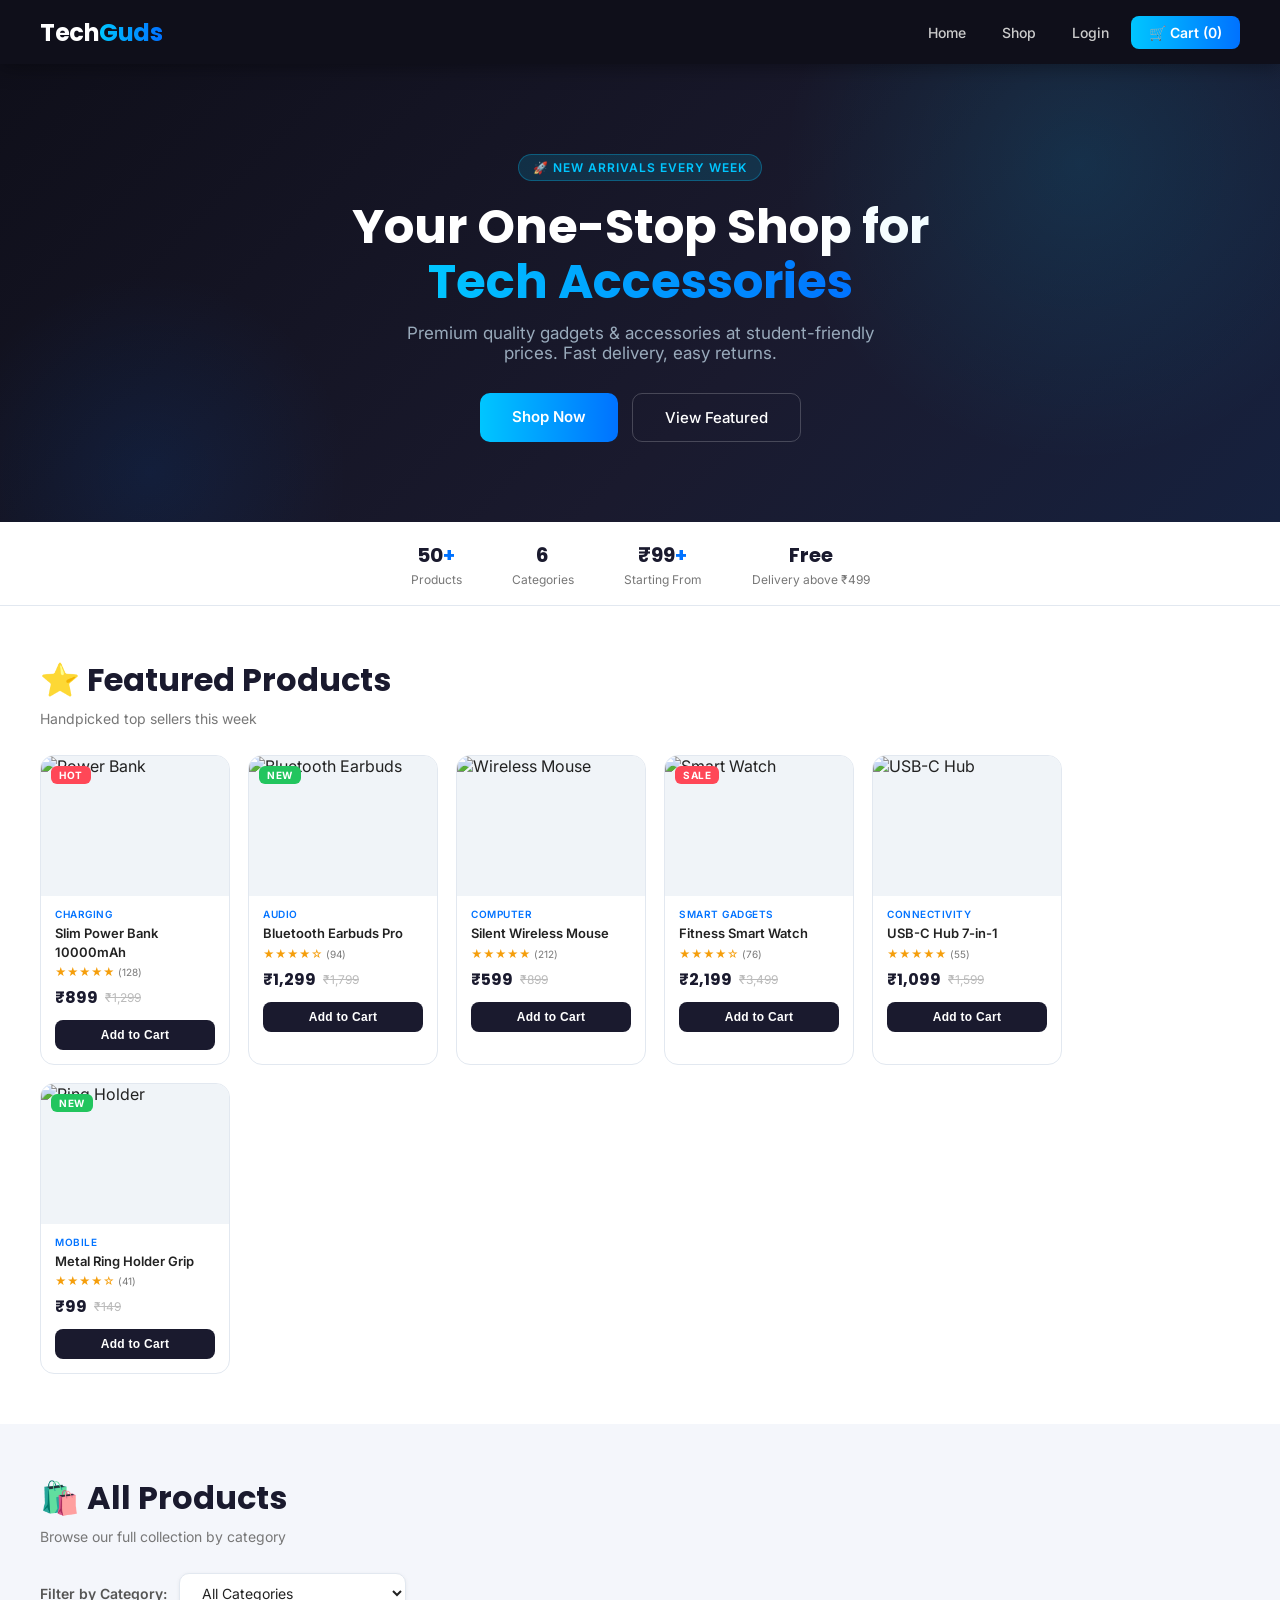
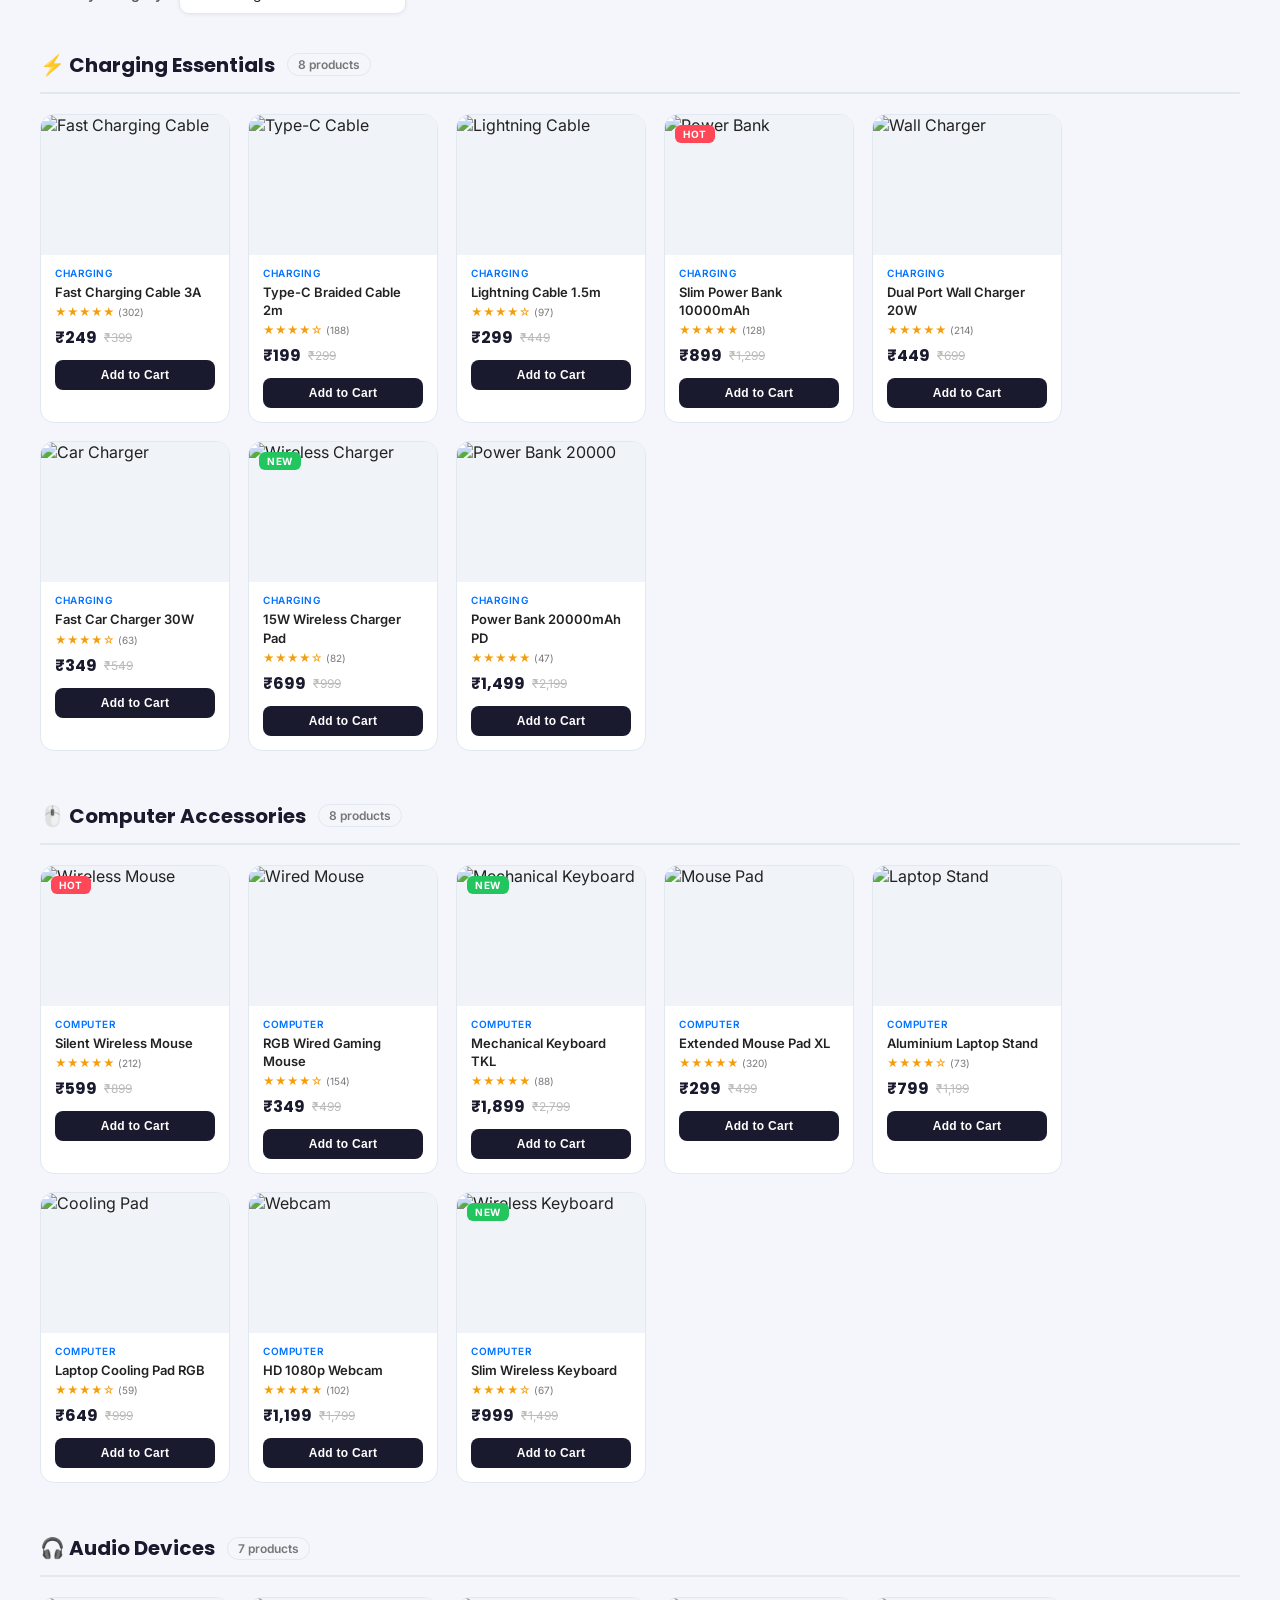
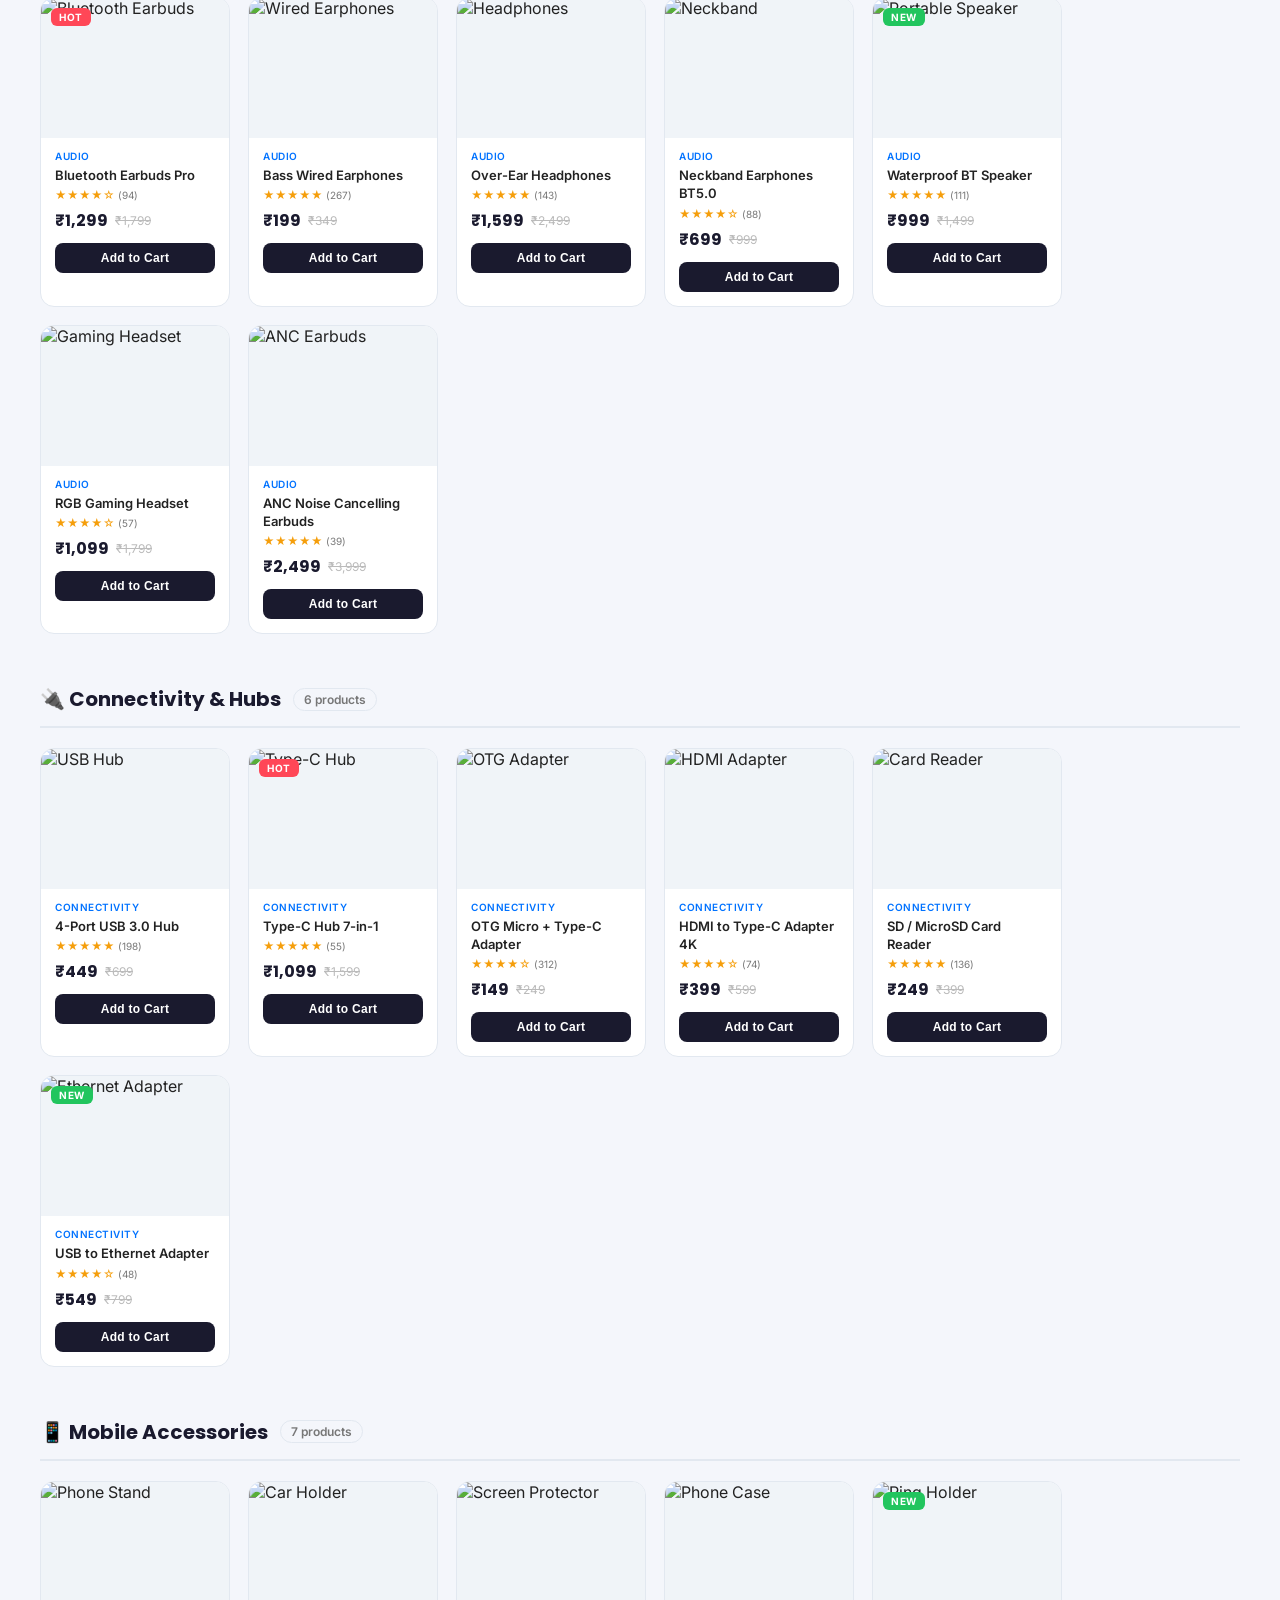
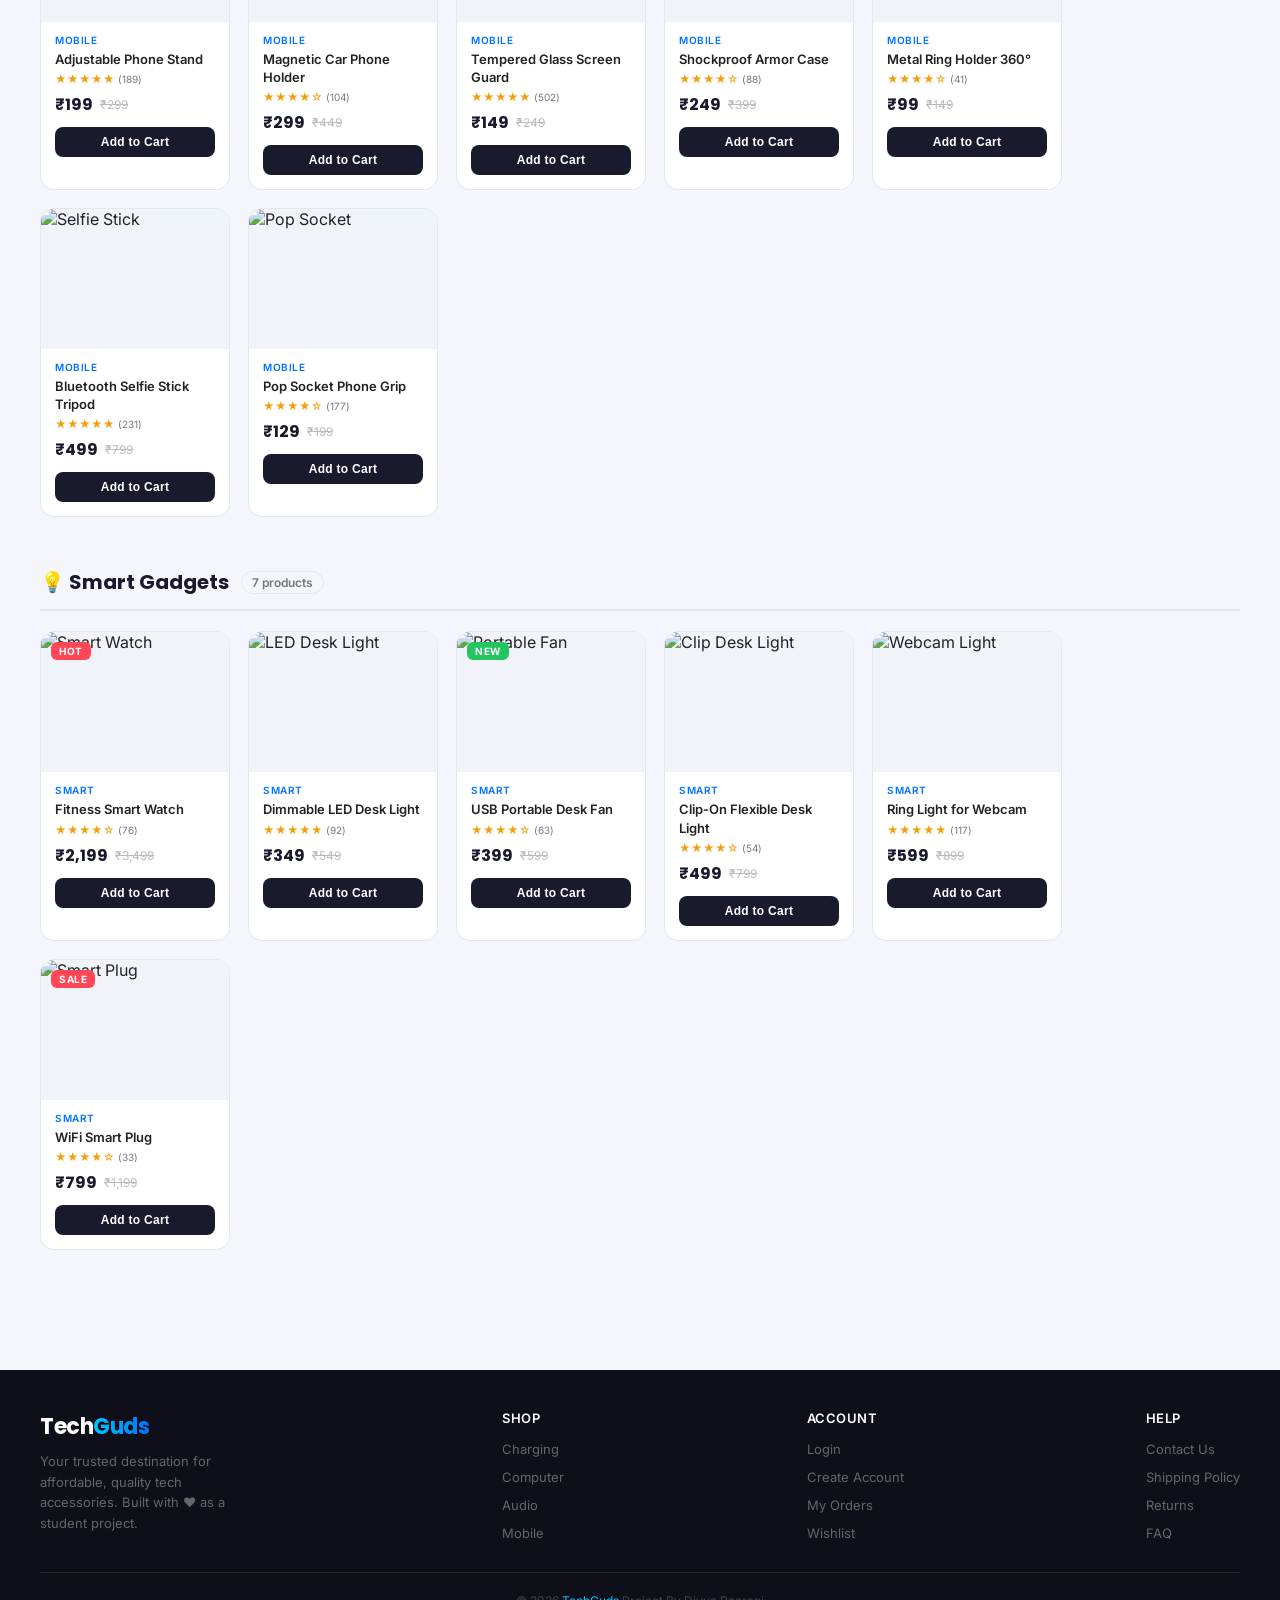
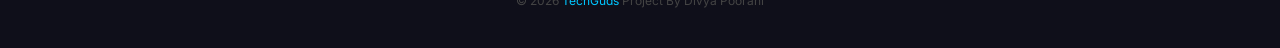
==== commit b845fd7a: "Remove arrow from 'Shop Now' button text" ====
--- a/index.html
+++ b/index.html
@@ -30,7 +30,7 @@
     <h1>Your One-Stop Shop for<br><span>Tech Accessories</span></h1>
     <p>Premium quality gadgets & accessories at student-friendly prices. Fast delivery, easy returns.</p>
     <div class="hero-btns">
-        <a href="#shop" class="btn-shop">Shop Now →</a>
+        <a href="#shop" class="btn-shop">Shop Now</a>
         <a href="#featured" class="btn-outline">View Featured</a>
     </div>
 </section>
@@ -922,6 +922,11 @@
     e.preventDefault();
     showCart();
 });
+
+function goToPayment() {
+    alert("Proceeding to payment gateway...");
+    window.location.href = "payment.html";
+}
 
 function showCart() {
     let cart = JSON.parse(localStorage.getItem("cart")) || [];
@@ -996,9 +1001,9 @@
     ← Back to Shop
 </button>
 
-                <button class="btn-shop">
-                    Buy Now
-                </button>
+            <button class="btn-shop" onclick="window.location.href='payment.html'">
+    Buy Now
+</button>
             </div>
         </div>
     </section>
